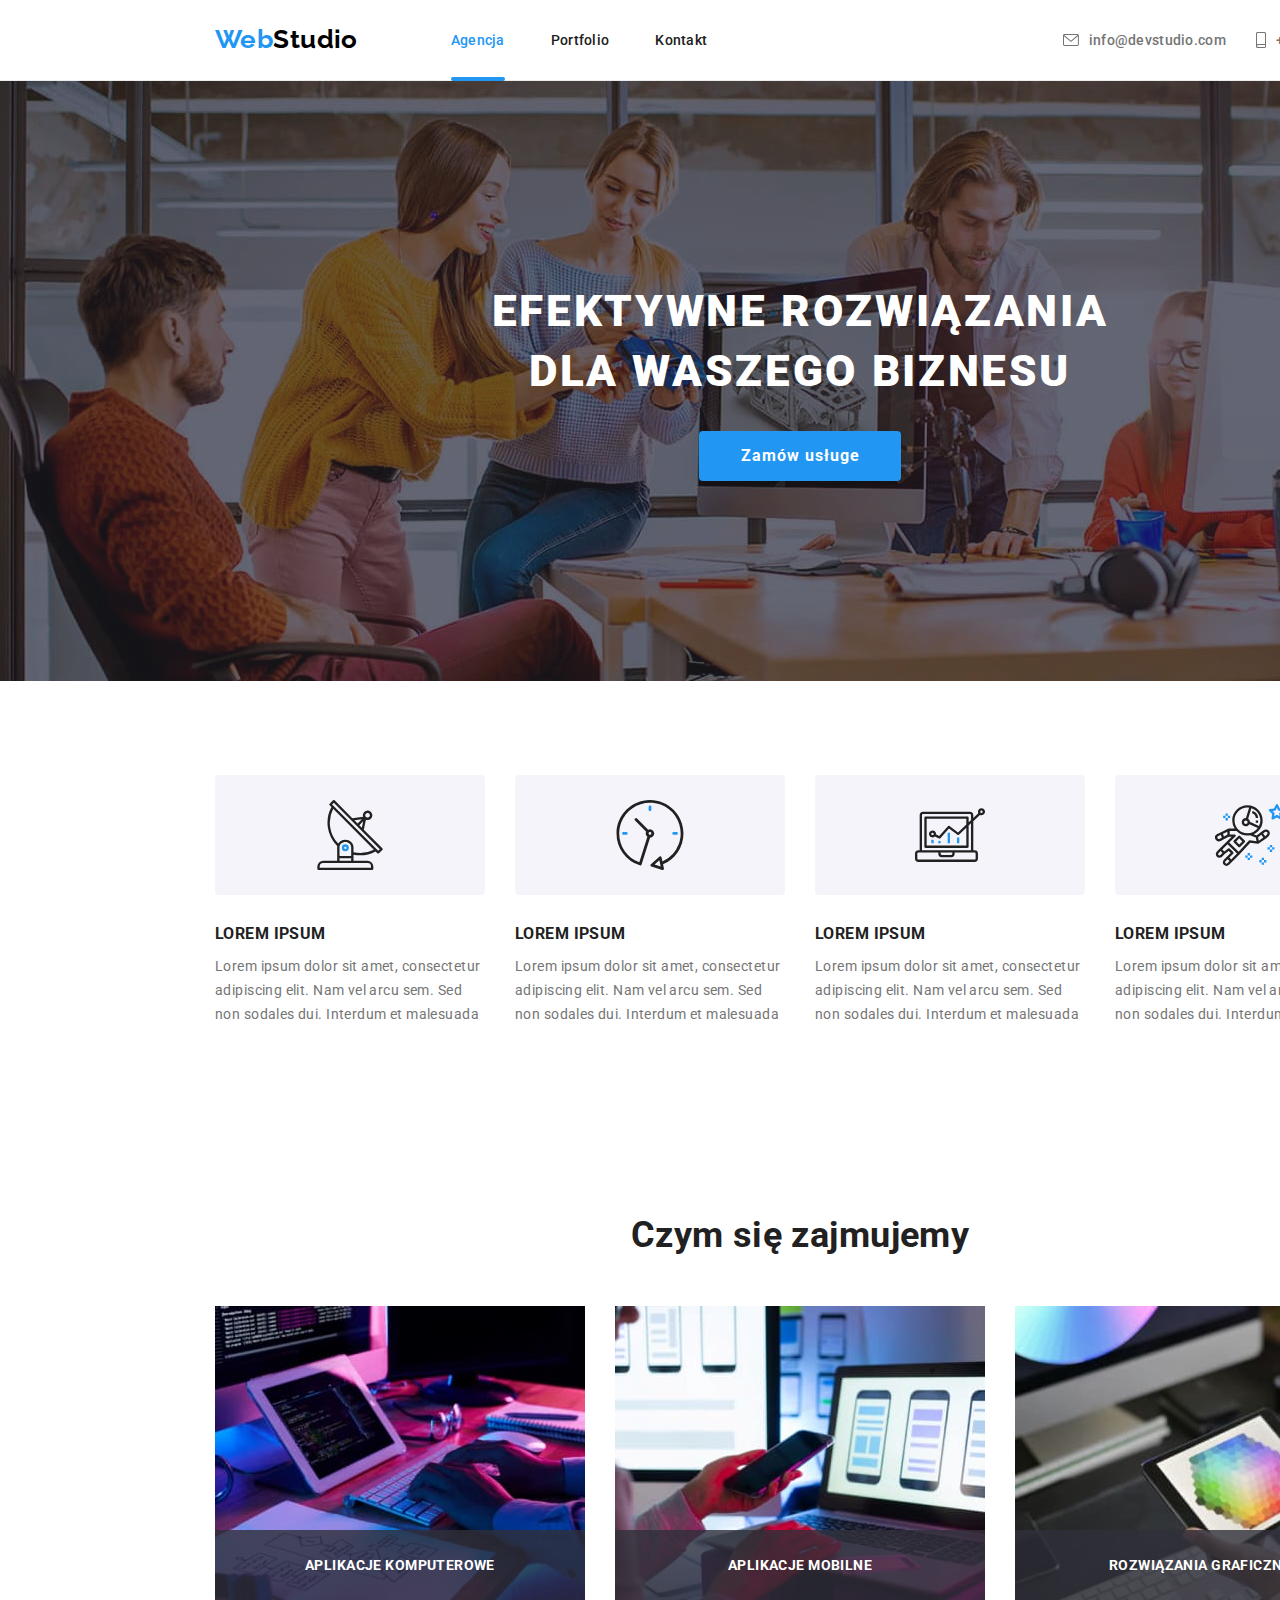
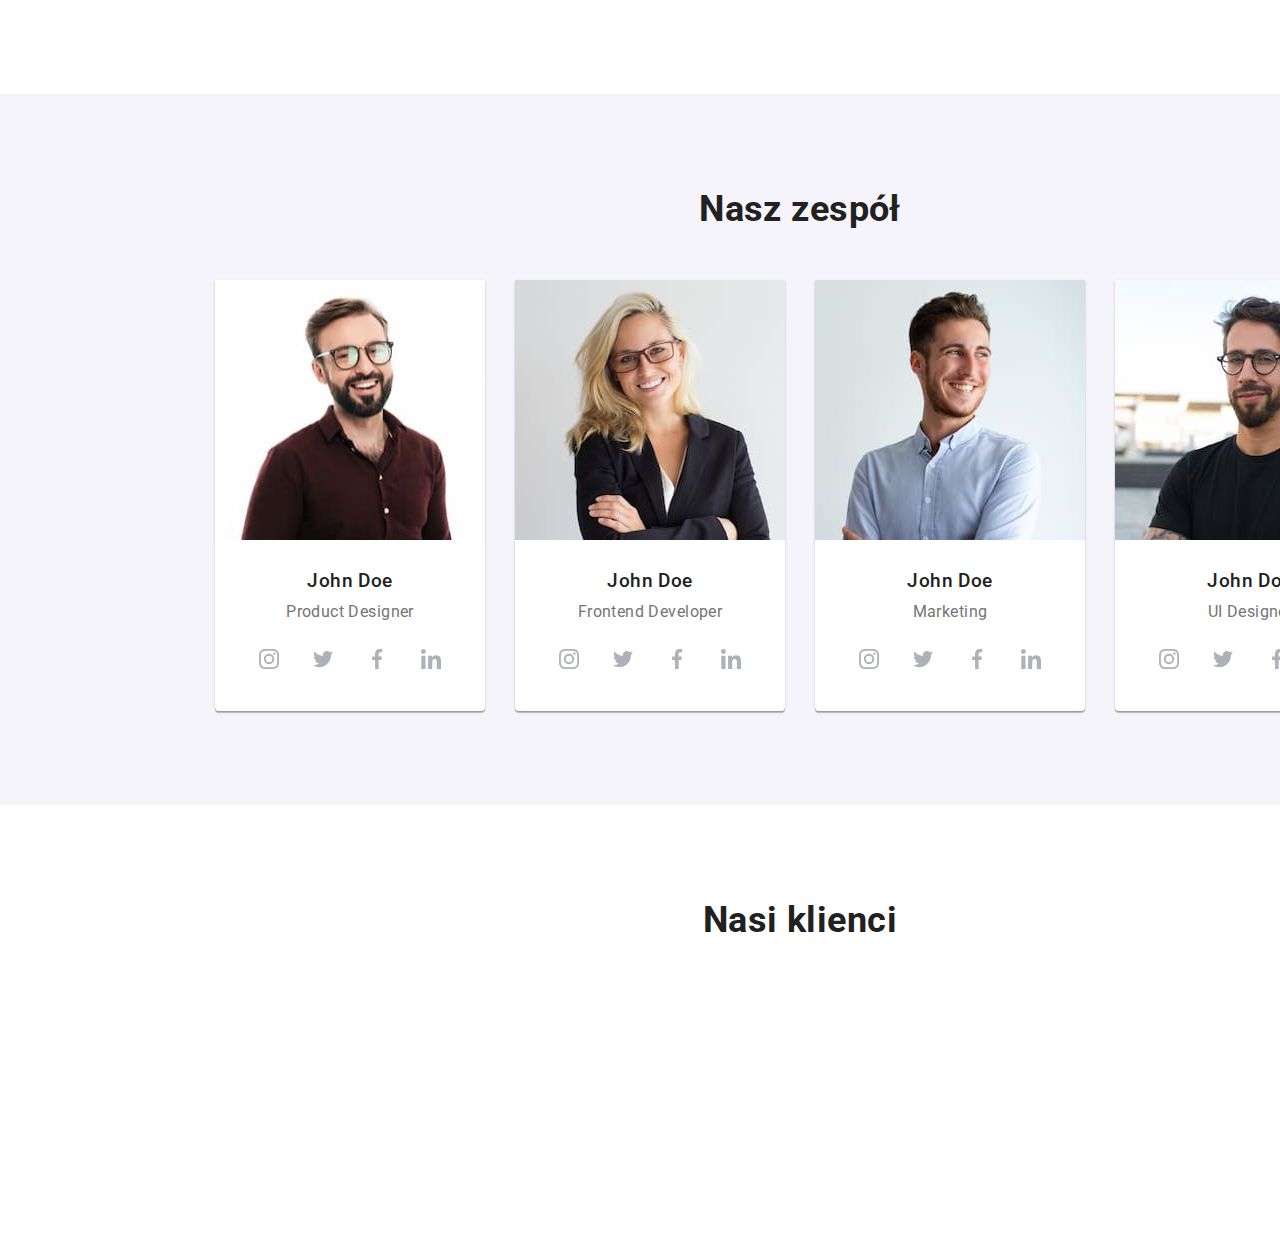
==== index.html @ 4b93b3f4 "," ====
<!DOCTYPE html>
<html lang="pl">
  <head>
    <meta charset="UTF-8" />
    <meta http-equiv="X-UA-Compatible" content="IE=edge" />
    <meta name="viewport" content="width=device-width, initial-scale=1.0" />
    <title>WebStudio</title>

    <link rel="preconnect" href="https://fonts.googleapis.com" />
    <link rel="preconnect" href="https://fonts.gstatic.com" crossorigin />
    <link
      href="https://fonts.googleapis.com/css2?family=Raleway:wght@700&family=Roboto:wght@400;500;700;900&display=swap"
      rel="stylesheet"
    />

    <link
      rel="stylesheet"
      href="https://cdnjs.cloudflare.com/ajax/libs/modern-normalize/1.0.0/modern-normalize.min.css"
    />

    <link rel="stylesheet" href="css/main.min.css" type="text/css" />
  </head>
  <body>
    <div class="wrapper">
      <header class="header">
        <div class="container header__container">
          <a href="index.html" class="logo header__container-logo"
            ><span class="logo-color">Web</span>Studio</a
          >

          <nav>
            <ul class="header__container-nav">
              <li>
                <a
                  href="index.html"
                  style="color: #2196f3"
                  class="header__container-nav-links blue-line"
                  >Agencja</a
                >
              </li>
              <li>
                <a href="portfolio.html" class="header__container-nav-links"
                  >Portfolio</a
                >
              </li>
              <li>
                <a href="kontakt.html" class="header__container-nav-links"
                  >Kontakt</a
                >
              </li>
            </ul>
          </nav>

          <ul class="header__container-contacts">
            <li>
              <a
                href="mailto:info@devstudio.com"
                class="header__container-contacts-links"
              >
                <svg width="16" height="12">
                  <use href="images/icons.svg#icon-envelope"></use>
                </svg>
                info@devstudio.com</a
              >
            </li>
            <li>
              <a
                href="tel:+48111111111"
                class="header__container-contacts-links"
              >
                <svg width="10" height="16">
                  <use href="images/icons.svg#icon-smartphone"></use>
                </svg>
                +48 111 111 111</a
              >
            </li>
          </ul>
        </div>
      </header>
      <main>
        <section class="main">
          <h1 class="main__header">
            EFEKTYWNE ROZWIĄZANIA DLA WASZEGO BIZNESU
          </h1>
          <button class="main__button" data-modal-open>Zamów usługe</button>
        </section>

        <section class="section no-padding">
          <div class="container">
            <ul class="lorem">
              <li class="lorem__list">
                <div class="lorem__list-container">
                  <svg width="70" height="70">
                    <use href="images/icons.svg#icon-antenna"></use>
                  </svg>
                </div>
                <h3 class="lorem__list-header">LOREM IPSUM</h3>
                <p class="lorem__list-paragraph">
                  Lorem ipsum dolor sit amet, consectetur adipiscing elit. Nam
                  vel arcu sem. Sed non sodales dui. Interdum et malesuada
                </p>
              </li>

              <li class="lorem__list">
                <div class="lorem__list-container">
                  <svg width="70" height="70">
                    <use href="images/icons.svg#icon-clock"></use>
                  </svg>
                </div>
                <h3 class="lorem__list-header">LOREM IPSUM</h3>
                <p class="lorem__list-paragraph">
                  Lorem ipsum dolor sit amet, consectetur adipiscing elit. Nam
                  vel arcu sem. Sed non sodales dui. Interdum et malesuada
                </p>
              </li>

              <li class="lorem__list">
                <div class="lorem__list-container">
                  <svg width="70" height="70">
                    <use href="images/icons.svg#icon-diagram"></use>
                  </svg>
                </div>
                <h3 class="lorem__list-header">LOREM IPSUM</h3>
                <p class="lorem__list-paragraph">
                  Lorem ipsum dolor sit amet, consectetur adipiscing elit. Nam
                  vel arcu sem. Sed non sodales dui. Interdum et malesuada
                </p>
              </li>

              <li class="lorem__list">
                <div class="lorem__list-container">
                  <svg width="70" height="70">
                    <use href="images/icons.svg#icon-astronaut"></use>
                  </svg>
                </div>
                <h3 class="lorem__list-header">LOREM IPSUM</h3>
                <p class="lorem__list-paragraph">
                  Lorem ipsum dolor sit amet, consectetur adipiscing elit. Nam
                  vel arcu sem. Sed non sodales dui. Interdum et malesuada
                </p>
              </li>
            </ul>
          </div>
        </section>

        <section class="section">
          <div class="container">
            <h2 class="secondary-header">Czym się zajmujemy</h2>
            <ul class="work">
              <li class="work__list">
                <figure>
                  <img
                    src="images/image-01.jpg"
                    alt="Programista pracuje na komputerze"
                    width="370"
                    height="294"
                  />
                  <figcaption>
                    <p class="work__list-overlay">Aplikacje komputerowe</p>
                  </figcaption>
                </figure>
              </li>

              <li class="work__list">
                <figure>
                  <img
                    src="images/image-02.jpg"
                    alt="Programista pracuje na komputerze i smartfonie"
                    width="370"
                    height="294"
                  />
                  <figcaption>
                    <p class="work__list-overlay">Aplikacje mobilne</p>
                  </figcaption>
                </figure>
              </li>

              <li class="work__list">
                <figure>
                  <img
                    src="images/image-03.jpg"
                    alt="Grafik pracuje na tablecie"
                    width="370"
                    height="294"
                  />
                  <figcaption>
                    <p class="work__list-overlay">Rozwiązania graficzne</p>
                  </figcaption>
                </figure>
              </li>
            </ul>
          </div>
        </section>

        <section class="section section-background">
          <div class="container">
            <h2 class="secondary-header">Nasz zespół</h2>
            <ul class="team">
              <li class="team__list">
                <figure>
                  <img
                    src="images/photo-01.jpg"
                    alt="Product Designer: John Doe"
                    width="270"
                    height="260"
                  />
                  <figcaption class="team__list-figcaption">
                    <h3 class="team__list-figcaption-header">John Doe</h3>
                    <p>Product Designer</p>
                    <ul class="team__list-figcaption-social">
                      <li>
                        <a
                          href="https://www.instagram.com"
                          target="_blank"
                          class="team__list-figcaption-social-links"
                        >
                          <svg width="44" height="44">
                            <use
                              href="images/icons.svg#icon-instagram"
                              width="20"
                              height="20"
                              x="12"
                              y="12"
                            ></use>
                          </svg>
                        </a>
                      </li>

                      <li>
                        <a
                          href="https://www.twitter.com"
                          target="_blank"
                          class="team__list-figcaption-social-links"
                        >
                          <svg width="44" height="44">
                            <use
                              href="images/icons.svg#icon-twitter"
                              width="20"
                              height="20"
                              x="12"
                              y="12"
                            ></use>
                          </svg>
                        </a>
                      </li>

                      <li>
                        <a
                          href="https://www.facebook.com"
                          target="_blank"
                          class="team__list-figcaption-social-links"
                        >
                          <svg width="44" height="44">
                            <use
                              href="images/icons.svg#icon-facebook"
                              width="20"
                              height="20"
                              x="12"
                              y="12"
                            ></use>
                          </svg>
                        </a>
                      </li>

                      <li>
                        <a
                          href="https://www.linkedin.com"
                          target="_blank"
                          class="team__list-figcaption-social-links"
                        >
                          <svg width="44" height="44">
                            <use
                              href="images/icons.svg#icon-linkedin"
                              width="20"
                              height="20"
                              x="12"
                              y="12"
                            ></use>
                          </svg>
                        </a>
                      </li>
                    </ul>
                  </figcaption>
                </figure>
              </li>

              <li class="team__list">
                <figure>
                  <img
                    src="images/photo-02.jpg"
                    alt="Frontend Developer: John Doe"
                    width="270"
                    height="260"
                  />
                  <figcaption class="team__list-figcaption">
                    <h3 class="team__list-figcaption-header">John Doe</h3>
                    <p>Frontend Developer</p>
                    <ul class="team__list-figcaption-social">
                      <li>
                        <a
                          href="https://www.instagram.com"
                          target="_blank"
                          class="team__list-figcaption-social-links"
                        >
                          <svg width="44" height="44">
                            <use
                              href="images/icons.svg#icon-instagram"
                              width="20"
                              height="20"
                              x="12"
                              y="12"
                            ></use>
                          </svg>
                        </a>
                      </li>

                      <li>
                        <a
                          href="https://www.twitter.com"
                          target="_blank"
                          class="team__list-figcaption-social-links"
                        >
                          <svg width="44" height="44">
                            <use
                              href="images/icons.svg#icon-twitter"
                              width="20"
                              height="20"
                              x="12"
                              y="12"
                            ></use>
                          </svg>
                        </a>
                      </li>

                      <li>
                        <a
                          href="https://www.facebook.com"
                          target="_blank"
                          class="team__list-figcaption-social-links"
                        >
                          <svg width="44" height="44">
                            <use
                              href="images/icons.svg#icon-facebook"
                              width="20"
                              height="20"
                              x="12"
                              y="12"
                            ></use>
                          </svg>
                        </a>
                      </li>

                      <li>
                        <a
                          href="https://www.linkedin.com"
                          target="_blank"
                          class="team__list-figcaption-social-links"
                        >
                          <svg width="44" height="44">
                            <use
                              href="images/icons.svg#icon-linkedin"
                              width="20"
                              height="20"
                              x="12"
                              y="12"
                            ></use>
                          </svg>
                        </a>
                      </li>
                    </ul>
                  </figcaption>
                </figure>
              </li>

              <li class="team__list">
                <figure>
                  <img
                    src="images/photo-03.jpg"
                    alt="Marketing Specialist: John Doe"
                    width="270"
                    height="260"
                  />
                  <figcaption class="team__list-figcaption">
                    <h3 class="team__list-figcaption-header">John Doe</h3>
                    <p>Marketing</p>
                    <ul class="team__list-figcaption-social">
                      <li>
                        <a
                          href="https://www.instagram.com"
                          target="_blank"
                          class="team__list-figcaption-social-links"
                        >
                          <svg width="44" height="44">
                            <use
                              href="images/icons.svg#icon-instagram"
                              width="20"
                              height="20"
                              x="12"
                              y="12"
                            ></use>
                          </svg>
                        </a>
                      </li>

                      <li>
                        <a
                          href="https://www.twitter.com"
                          target="_blank"
                          class="team__list-figcaption-social-links"
                        >
                          <svg width="44" height="44">
                            <use
                              href="images/icons.svg#icon-twitter"
                              width="20"
                              height="20"
                              x="12"
                              y="12"
                            ></use>
                          </svg>
                        </a>
                      </li>

                      <li>
                        <a
                          href="https://www.facebook.com"
                          target="_blank"
                          class="team__list-figcaption-social-links"
                        >
                          <svg width="44" height="44">
                            <use
                              href="images/icons.svg#icon-facebook"
                              width="20"
                              height="20"
                              x="12"
                              y="12"
                            ></use>
                          </svg>
                        </a>
                      </li>

                      <li>
                        <a
                          href="https://www.linkedin.com"
                          target="_blank"
                          class="team__list-figcaption-social-links"
                        >
                          <svg width="44" height="44">
                            <use
                              href="images/icons.svg#icon-linkedin"
                              width="20"
                              height="20"
                              x="12"
                              y="12"
                            ></use>
                          </svg>
                        </a>
                      </li>
                    </ul>
                  </figcaption>
                </figure>
              </li>

              <li class="team__list">
                <figure>
                  <img
                    src="images/photo-04.jpg"
                    alt="UI Designer: John Doe"
                    width="270"
                    height="260"
                  />
                  <figcaption class="team__list-figcaption">
                    <h3 class="team__list-figcaption-header">John Doe</h3>
                    <p>UI Designer</p>
                    <ul class="team__list-figcaption-social">
                      <li>
                        <a
                          href="https://www.instagram.com"
                          target="_blank"
                          class="team__list-figcaption-social-links"
                        >
                          <svg width="44" height="44">
                            <use
                              href="images/icons.svg#icon-instagram"
                              width="20"
                              height="20"
                              x="12"
                              y="12"
                            ></use>
                          </svg>
                        </a>
                      </li>

                      <li>
                        <a
                          href="https://www.twitter.com"
                          target="_blank"
                          class="team__list-figcaption-social-links"
                        >
                          <svg width="44" height="44">
                            <use
                              href="images/icons.svg#icon-twitter"
                              width="20"
                              height="20"
                              x="12"
                              y="12"
                            ></use>
                          </svg>
                        </a>
                      </li>

                      <li>
                        <a
                          href="https://www.facebook.com"
                          target="_blank"
                          class="team__list-figcaption-social-links"
                        >
                          <svg width="44" height="44">
                            <use
                              href="images/icons.svg#icon-facebook"
                              width="20"
                              height="20"
                              x="12"
                              y="12"
                            ></use>
                          </svg>
                        </a>
                      </li>

                      <li>
                        <a
                          href="https://www.linkedin.com"
                          target="_blank"
                          class="team__list-figcaption-social-links"
                        >
                          <svg width="44" height="44">
                            <use
                              href="images/icons.svg#icon-linkedin"
                              width="20"
                              height="20"
                              x="12"
                              y="12"
                            ></use>
                          </svg>
                        </a>
                      </li>
                    </ul>
                  </figcaption>
                </figure>
              </li>
            </ul>
          </div>
        </section>

        <section class="section">
          <h2 class="secondary-header">Nasi klienci</h2>
          <ul class="clients">
            <li >
              <a href="#" class="clients__container-links">
                <svg>
                  <use></use>
                </svg>
              </a>
            </li>
          </ul>
        </section>
      </main>
      <footer></footer>
    </div>

    <div class="modal-background is-hidden" data-modal>
      <div class="modal">
        <button class="modal__button-exit" data-modal-close>
          <svg class="modal__button-exit-svg">
            <use
              href="images/icons.svg#icon-x"
              width="12"
              height="12"
              x="8"
              y="8"
            ></use>
          </svg>
        </button>

        <h3 class="modal__header">Zostaw swoje dane w formularzu poniżej</h3>
        <form class="modal__form">
          <label for="user_name" class="modal__form-label"
            ><p class="modal__form-label-paragraph">Imie</p>
            <input type="text" class="modal__form-label-input" required />
            <a href="#" class="modal__form-label-svg">
              <svg width="18" height="18">
                <use
                  href="images/icons.svg#icon-person"
                  width="12"
                  height="12"
                  x="3"
                  y="3"
                ></use>
              </svg>
            </a>
          </label>

          <label for="user_phone" class="modal__form-label"
            ><p class="modal__form-label-paragraph">Telefon</p>
            <input type="tel" class="modal__form-label-input" required />
            <a href="#" class="modal__form-label-svg">
              <svg width="18" height="18">
                <use
                  href="images/icons.svg#icon-phone"
                  width="13"
                  height="13"
                  x="2.5"
                  y="2.5"
                ></use>
              </svg>
            </a>
          </label>

          <label for="user_email" class="modal__form-label"
            ><p class="modal__form-label-paragraph">E-mail</p>
            <input
              type="email"
              name="email"
              class="modal__form-label-input"
              required
            />
            <a href="#" class="modal__form-label-svg">
              <svg width="18" height="18">
                <use
                  href="images/icons.svg#icon-envelope-2"
                  width="15"
                  height="12"
                  x="1.5"
                  y="3"
                ></use>
              </svg>
            </a>
          </label>

          <label for="comment" class="modal__form-label">
            <p class="modal__form-label-paragraph">Komentarz</p>
            <textarea
              class="modal__form-label-textarea"
              name="comment"
              placeholder="Zostaw komentarz..."
              required
            ></textarea>
          </label>

          <label class="modal__form-checkbox">
            <input
              type="checkbox"
              name="validate"
              value="regulamin"
              class="modal__form-checkbox-input"
              required
            />

            <svg class="modal__form-checkbox-svg">
              <use href="images/icons.svg#icon-square"></use>
              <g class="modal__form-checkbox-svg-vector">
                <use
                  href="images/icons.svg#icon-vector"
                  width="11"
                  height="8"
                  x="2.5"
                  y="3.5"
                ></use>
              </g>
            </svg>

            <p class="modal__form-checkbox-paragraph">
              Oświadczam iż akceptuję
              <a href="#" class="modal__form-checkbox-paragraph-links">
                Regulamin</a
              >
              i
              <a href="#" class="modal__form-checkbox-paragraph-links"
                >Politykę Prywatności</a
              >.
            </p>
          </label>

          <button type="submit" class="modal__form-button">Wyślij</button>
        </form>
      </div>
    </div>
    <script src="./js/modal.js"></script>
  </body>
</html>
---- css/main.min.css ----
*{padding:0;margin:0;list-style-type:none;text-decoration:none;color:#757575;outline:none}img{display:block}.header{border-bottom:1px solid #ececec;padding:24px 0 25px 0}.header__container{display:-webkit-box;display:-ms-flexbox;display:flex;-webkit-box-orient:horizontal;-webkit-box-direction:normal;-ms-flex-direction:row;flex-direction:row;-webkit-box-align:center;-ms-flex-align:center;align-items:center;gap:93px}.header__container-logo{color:#000}.header__container-nav{display:-webkit-box;display:-ms-flexbox;display:flex;-webkit-box-orient:horizontal;-webkit-box-direction:normal;-ms-flex-direction:row;flex-direction:row;font-weight:500;letter-spacing:.02em;gap:46px}.header__container-nav-links{-webkit-transition-property:color;transition-property:color;-webkit-transition-duration:250ms;transition-duration:250ms;-webkit-transition-timing-function:cubic-bezier(0.4, 0, 0.2, 1);transition-timing-function:cubic-bezier(0.4, 0, 0.2, 1);color:#212121;position:relative}.header__container-nav-links:hover,.header__container-nav-links:focus{color:#2196f3}.header__container-nav .blue-line:after{content:"";position:absolute;display:block;width:100%;height:4px;right:0;bottom:0;-webkit-transform:translateY(33px);transform:translateY(33px);background-color:#2196f3;border-radius:2px}.header__container-contacts{display:-webkit-box;display:-ms-flexbox;display:flex;-webkit-box-orient:horizontal;-webkit-box-direction:normal;-ms-flex-direction:row;flex-direction:row;font-weight:500;letter-spacing:.02em;gap:30px;margin-left:auto}.header__container-contacts-links{display:-webkit-box;display:-ms-flexbox;display:flex;-webkit-box-align:center;-ms-flex-align:center;align-items:center;-webkit-transition-property:color,fill;transition-property:color,fill;-webkit-transition-duration:250ms;transition-duration:250ms;-webkit-transition-timing-function:cubic-bezier(0.4, 0, 0.2, 1);transition-timing-function:cubic-bezier(0.4, 0, 0.2, 1);gap:10px;fill:#757575}.header__container-contacts-links:hover,.header__container-contacts-links:focus{fill:#2196f3;color:#2196f3}.main{display:-webkit-box;display:-ms-flexbox;display:flex;-webkit-box-orient:vertical;-webkit-box-direction:normal;-ms-flex-direction:column;flex-direction:column;gap:30px;-webkit-box-align:center;-ms-flex-align:center;align-items:center;background:-webkit-gradient(linear, left top, left bottom, from(rgba(47, 48, 58, 0.4)), to(rgba(47, 48, 58, 0.4))),url(../images/background.jpg),no-repeat;background:linear-gradient(rgba(47, 48, 58, 0.4), rgba(47, 48, 58, 0.4)),url(../images/background.jpg),no-repeat;width:100%;padding:200px 452px}.main__header{font-weight:900;font-size:44px;line-height:1.364;text-align:center;letter-spacing:.06em;text-transform:uppercase;color:#fff}.main__button{display:-webkit-box;display:-ms-flexbox;display:flex;-webkit-box-align:center;-ms-flex-align:center;align-items:center;-webkit-transition-property:background-color;transition-property:background-color;-webkit-transition-duration:250ms;transition-duration:250ms;-webkit-transition-timing-function:cubic-bezier(0.4, 0, 0.2, 1);transition-timing-function:cubic-bezier(0.4, 0, 0.2, 1);cursor:pointer;font-weight:700;font-size:16px;line-height:1.875;text-align:center;letter-spacing:.06em;color:#fff;background:#2196f3;-webkit-box-shadow:0px 4px 4px rgba(0,0,0,.1490196078);box-shadow:0px 4px 4px rgba(0,0,0,.1490196078);border-radius:4px;border-style:none;padding:10px 41px 10px 42px}.main__button:hover,.main__button:focus{background-color:#1085e2}.lorem{display:-webkit-box;display:-ms-flexbox;display:flex;-webkit-box-orient:horizontal;-webkit-box-direction:normal;-ms-flex-direction:row;flex-direction:row;gap:30px}.lorem__list{display:-webkit-box;display:-ms-flexbox;display:flex;-webkit-box-orient:vertical;-webkit-box-direction:normal;-ms-flex-direction:column;flex-direction:column;gap:10px}.lorem__list-container{display:-webkit-box;display:-ms-flexbox;display:flex;-webkit-box-align:center;-ms-flex-align:center;align-items:center;-webkit-box-pack:center;-ms-flex-pack:center;justify-content:center;padding:25px 0;background-color:#f5f4fa;border-radius:4px}.lorem__list-header{font-weight:700;text-transform:uppercase;color:#212121;padding-top:20px}.lorem__list-paragraph{line-height:1.715}.work{display:-webkit-box;display:-ms-flexbox;display:flex;-webkit-box-orient:horizontal;-webkit-box-direction:normal;-ms-flex-direction:row;flex-direction:row;gap:30px}.work__list{position:relative}.work__list-overlay{display:-webkit-box;display:-ms-flexbox;display:flex;-webkit-box-align:center;-ms-flex-align:center;align-items:center;-webkit-box-pack:center;-ms-flex-pack:center;justify-content:center;position:absolute;background-color:rgba(47,48,58,.8);width:100%;height:70px;bottom:0;left:0;font-weight:700;text-transform:uppercase;color:#fff}.team{display:-webkit-box;display:-ms-flexbox;display:flex;-webkit-box-orient:horizontal;-webkit-box-direction:normal;-ms-flex-direction:row;flex-direction:row;gap:30px}.team__list{background-color:#fff;-webkit-box-shadow:0px 1px 3px rgba(0,0,0,.1215686275),0px 1px 1px rgba(0,0,0,.1411764706),0px 2px 1px rgba(0,0,0,.2);box-shadow:0px 1px 3px rgba(0,0,0,.1215686275),0px 1px 1px rgba(0,0,0,.1411764706),0px 2px 1px rgba(0,0,0,.2);border-radius:0px 0px 4px 4px;font-size:16px;line-height:1.188;text-align:center}.team__list-figcaption{display:-webkit-box;display:-ms-flexbox;display:flex;-webkit-box-orient:vertical;-webkit-box-direction:normal;-ms-flex-direction:column;flex-direction:column;gap:10px;padding:30px 0}.team__list-figcaption-header{color:#212121;font-weight:500}.team__list-figcaption-social{display:-webkit-box;display:-ms-flexbox;display:flex;-webkit-box-orient:horizontal;-webkit-box-direction:normal;-ms-flex-direction:row;flex-direction:row;-webkit-box-pack:center;-ms-flex-pack:center;justify-content:center;gap:10px;padding-top:6px}.team__list-figcaption-social-links{-webkit-transition-property:background-color,fill;transition-property:background-color,fill;-webkit-transition-duration:250ms;transition-duration:250ms;-webkit-transition-timing-function:cubic-bezier(0.4, 0, 0.2, 1);transition-timing-function:cubic-bezier(0.4, 0, 0.2, 1);display:block;width:44px;height:44px;fill:#afb1b8;border-radius:50%}.team__list-figcaption-social-links:hover,.team__list-figcaption-social-links:focus{background:#2196f3;fill:#fff}.clients{display:-webkit-box;display:-ms-flexbox;display:flex;-webkit-box-orient:horizontal;-webkit-box-direction:normal;-ms-flex-direction:row;flex-direction:row;gap:30px}.secondary-header{font-weight:700;font-size:36px;line-height:1.167;text-align:center;color:#212121;padding-bottom:50px}.no-padding{padding-bottom:0}.section-background{background-color:#f5f4fa}.modal-background{-webkit-transition-property:visibility,opacity;transition-property:visibility,opacity;-webkit-transition-duration:250ms;transition-duration:250ms;-webkit-transition-timing-function:cubic-bezier(0.4, 0, 0.2, 1);transition-timing-function:cubic-bezier(0.4, 0, 0.2, 1);width:100%;height:100%;background-color:rgba(0,0,0,.2);top:0;left:0;position:absolute}.is-hidden{opacity:0;pointer-events:none;visibility:hidden}.is-hidden .modal{-webkit-transform:scale(0.7);transform:scale(0.7)}.modal{-webkit-transition-property:-webkit-transform;transition-property:-webkit-transform;transition-property:transform;transition-property:transform, -webkit-transform;-webkit-transition-duration:250ms;transition-duration:250ms;-webkit-transition-timing-function:cubic-bezier(0.4, 0, 0.2, 1);transition-timing-function:cubic-bezier(0.4, 0, 0.2, 1);position:absolute;width:528px;height:581px;left:50%;top:50%;translate:-50% -50%;background:#fff;-webkit-box-shadow:0px 1px 3px rgba(0,0,0,.1215686275),0px 1px 1px rgba(0,0,0,.1411764706),0px 2px 1px rgba(0,0,0,.2);box-shadow:0px 1px 3px rgba(0,0,0,.1215686275),0px 1px 1px rgba(0,0,0,.1411764706),0px 2px 1px rgba(0,0,0,.2);border-radius:4px;padding:40px 40px}.modal__button-exit{position:absolute;top:8px;right:8px;border-style:none;border-radius:50%;width:30px;height:30px}.modal__button-exit-svg{-webkit-transition-property:background-color,fill;transition-property:background-color,fill;-webkit-transition-duration:250ms;transition-duration:250ms;-webkit-transition-timing-function:cubic-bezier(0.4, 0, 0.2, 1);transition-timing-function:cubic-bezier(0.4, 0, 0.2, 1);cursor:pointer;width:30px;height:30px;border-radius:50%;background-color:#fff;border:1px solid rgba(0,0,0,.1019607843);fill:#000}.modal__button-exit:hover svg,.modal__button-exit:focus svg{fill:#fff;background-color:#2196f3}.modal__header{font-weight:700;font-size:20px;line-height:1.15;text-align:center;color:#212121;padding-bottom:12px}.modal__form{display:-webkit-box;display:-ms-flexbox;display:flex;-webkit-box-orient:vertical;-webkit-box-direction:normal;-ms-flex-direction:column;flex-direction:column;gap:10px}.modal__form-label{display:-webkit-box;display:-ms-flexbox;display:flex;-webkit-box-orient:vertical;-webkit-box-direction:normal;-ms-flex-direction:column;flex-direction:column;gap:4px;position:relative}.modal__form-label:hover .modal__form-label-input,.modal__form-label:focus-within .modal__form-label-input{border:1px solid #2196f3}.modal__form-label:hover .modal__form-label-svg,.modal__form-label:focus-within .modal__form-label-svg{fill:#2196f3}.modal__form-label-paragraph{font-size:12px;line-height:1.167;letter-spacing:.01em}.modal__form-label-input{-webkit-transition-property:border;transition-property:border;-webkit-transition-duration:250ms;transition-duration:250ms;-webkit-transition-timing-function:cubic-bezier(0.4, 0, 0.2, 1);transition-timing-function:cubic-bezier(0.4, 0, 0.2, 1);border:1px solid rgba(33,33,33,.2);border-radius:4px;width:100%;height:40px;padding:0 32px;color:#212121}.modal__form-label-svg{-webkit-transition-property:fill;transition-property:fill;-webkit-transition-duration:250ms;transition-duration:250ms;-webkit-transition-timing-function:cubic-bezier(0.4, 0, 0.2, 1);transition-timing-function:cubic-bezier(0.4, 0, 0.2, 1);width:18px;height:18px;position:absolute;top:29px;left:12px;pointer-events:none;fill:#212121}.modal__form-label-textarea{-webkit-transition-property:border;transition-property:border;-webkit-transition-duration:250ms;transition-duration:250ms;-webkit-transition-timing-function:cubic-bezier(0.4, 0, 0.2, 1);transition-timing-function:cubic-bezier(0.4, 0, 0.2, 1);resize:none;width:448px;height:120px;padding:12px 16px;border:1px solid rgba(33,33,33,.2);border-radius:4px;color:#212121}.modal__form-label-textarea:hover,.modal__form-label-textarea:focus{border:1px solid #2196f3}.modal__form-checkbox{display:-webkit-box;display:-ms-flexbox;display:flex;-webkit-box-orient:horizontal;-webkit-box-direction:normal;-ms-flex-direction:row;flex-direction:row;-webkit-box-align:center;-ms-flex-align:center;align-items:center;gap:8px;position:relative;padding:10px 0 20px 15px}.modal__form-checkbox-input:checked~.modal__form-checkbox-svg{background-color:#2196f3;fill:#2196f3}.modal__form-checkbox-input{cursor:pointer;opacity:0;width:16px;height:15px;pointer-events:visible}.modal__form-checkbox-svg{-webkit-transition-property:background-color,fill;transition-property:background-color,fill;-webkit-transition-duration:250ms;transition-duration:250ms;-webkit-transition-timing-function:cubic-bezier(0.4, 0, 0.2, 1);transition-timing-function:cubic-bezier(0.4, 0, 0.2, 1);cursor:pointer;position:absolute;display:block;width:16px;height:15px;border-radius:2px;fill:#212121}.modal__form-checkbox-svg:hover,.modal__form-checkbox-svg:focus{fill:#2196f3}.modal__form-checkbox-svg-vector{fill:#fff}.modal__form-checkbox-paragraph{line-height:1.715}.modal__form-checkbox-paragraph-links{-webkit-transition-property:color;transition-property:color;-webkit-transition-duration:250ms;transition-duration:250ms;-webkit-transition-timing-function:cubic-bezier(0.4, 0, 0.2, 1);transition-timing-function:cubic-bezier(0.4, 0, 0.2, 1);text-decoration:underline;color:#2196f3}.modal__form-checkbox-paragraph-links:hover,.modal__form-checkbox-paragraph-links:focus{color:#1085e2}.modal__form-button{display:-webkit-box;display:-ms-flexbox;display:flex;-webkit-box-align:center;-ms-flex-align:center;align-items:center;-webkit-transition-property:background-color;transition-property:background-color;-webkit-transition-duration:250ms;transition-duration:250ms;-webkit-transition-timing-function:cubic-bezier(0.4, 0, 0.2, 1);transition-timing-function:cubic-bezier(0.4, 0, 0.2, 1);cursor:pointer;font-weight:700;font-size:16px;line-height:1.875;letter-spacing:.06em;color:#fff;margin:0 auto;background-color:#2196f3;border-style:none;padding:10px 76px;-webkit-box-shadow:0px 4px 4px rgba(0,0,0,.1490196078);box-shadow:0px 4px 4px rgba(0,0,0,.1490196078);border-radius:4px}.modal__form-button:hover,.modal__form-button:focus{background-color:#1085e2}body{font-size:14px;color:#757575;font-family:"Roboto",sans-serif;line-height:1.143;letter-spacing:.03em;background-color:#fff}.wrapper{width:1600px;margin:0 auto}.container{width:1200px;padding:0 15px;margin:0 auto}.logo{font-family:"Raleway",sans-serif;font-weight:700;font-size:26px;line-height:1.193}.logo-color{color:#2196f3}.section{padding:94px 0}/*# sourceMappingURL=main.min.css.map */
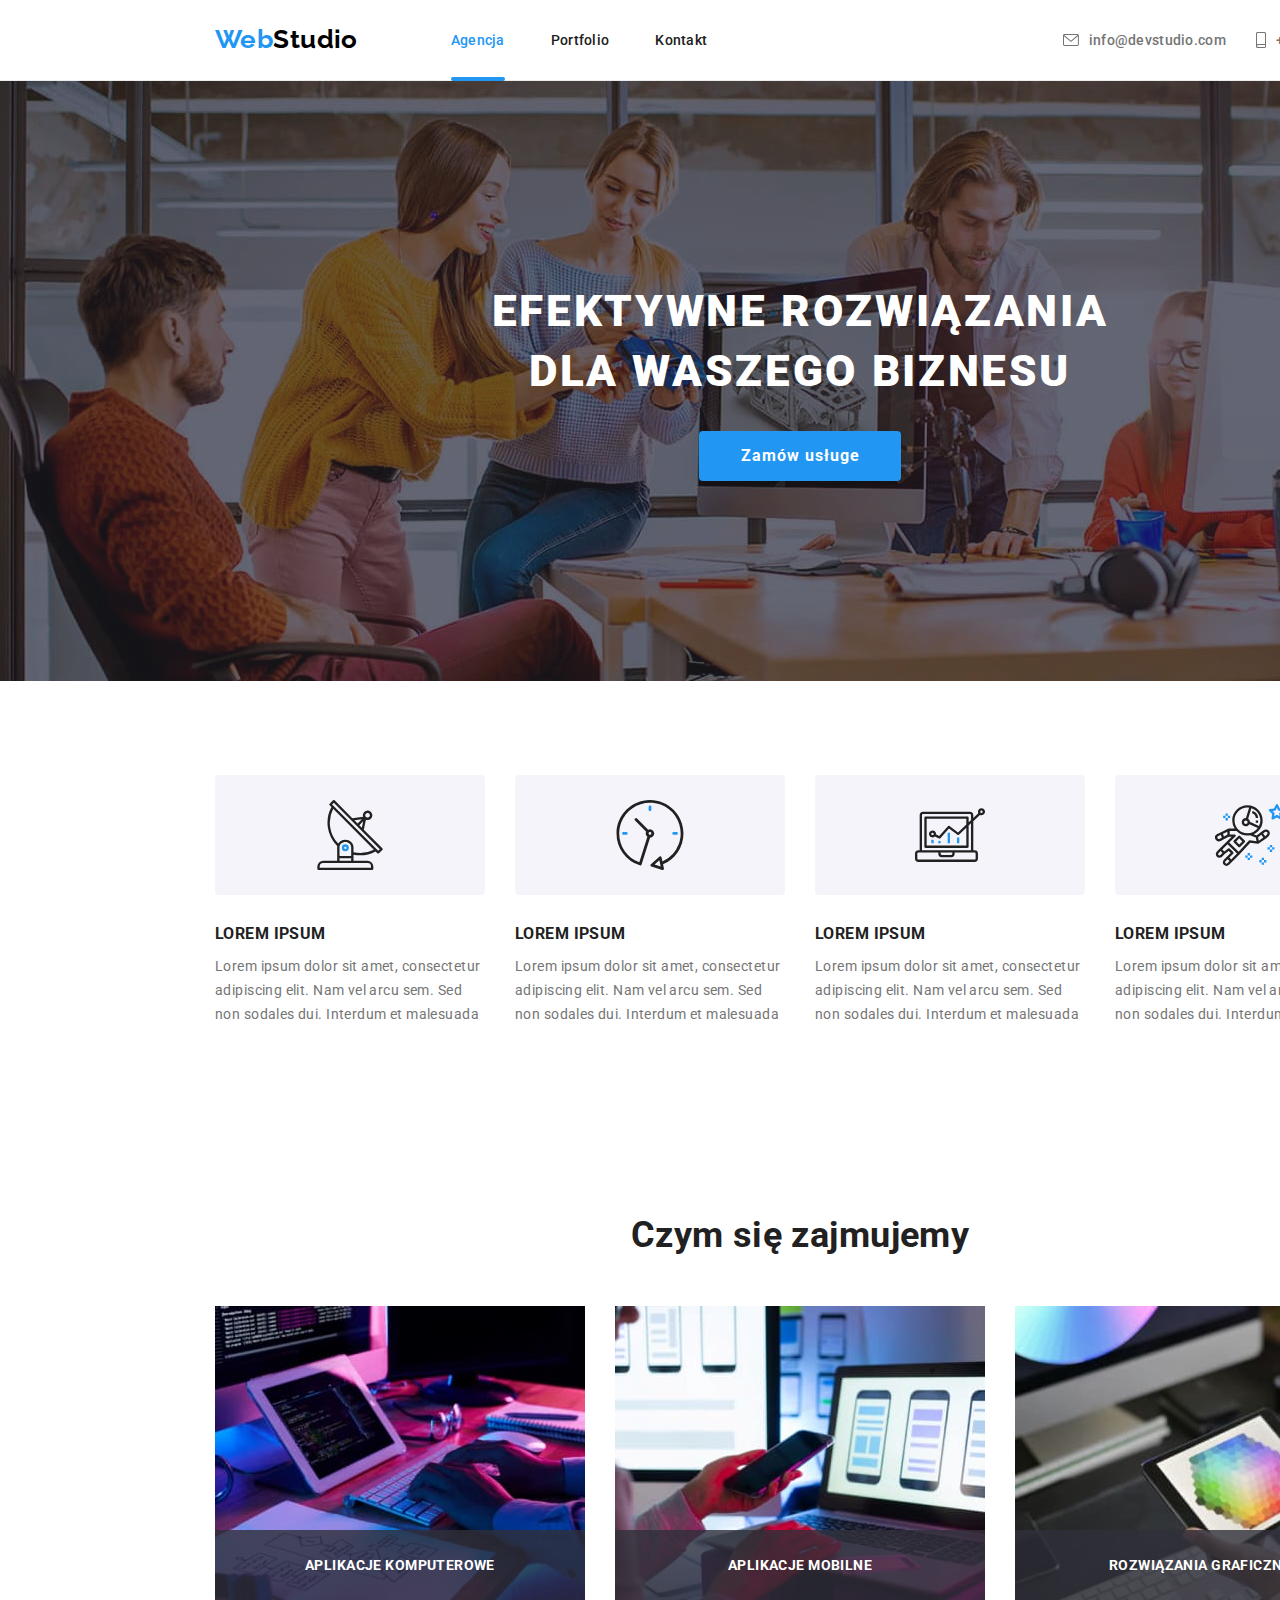
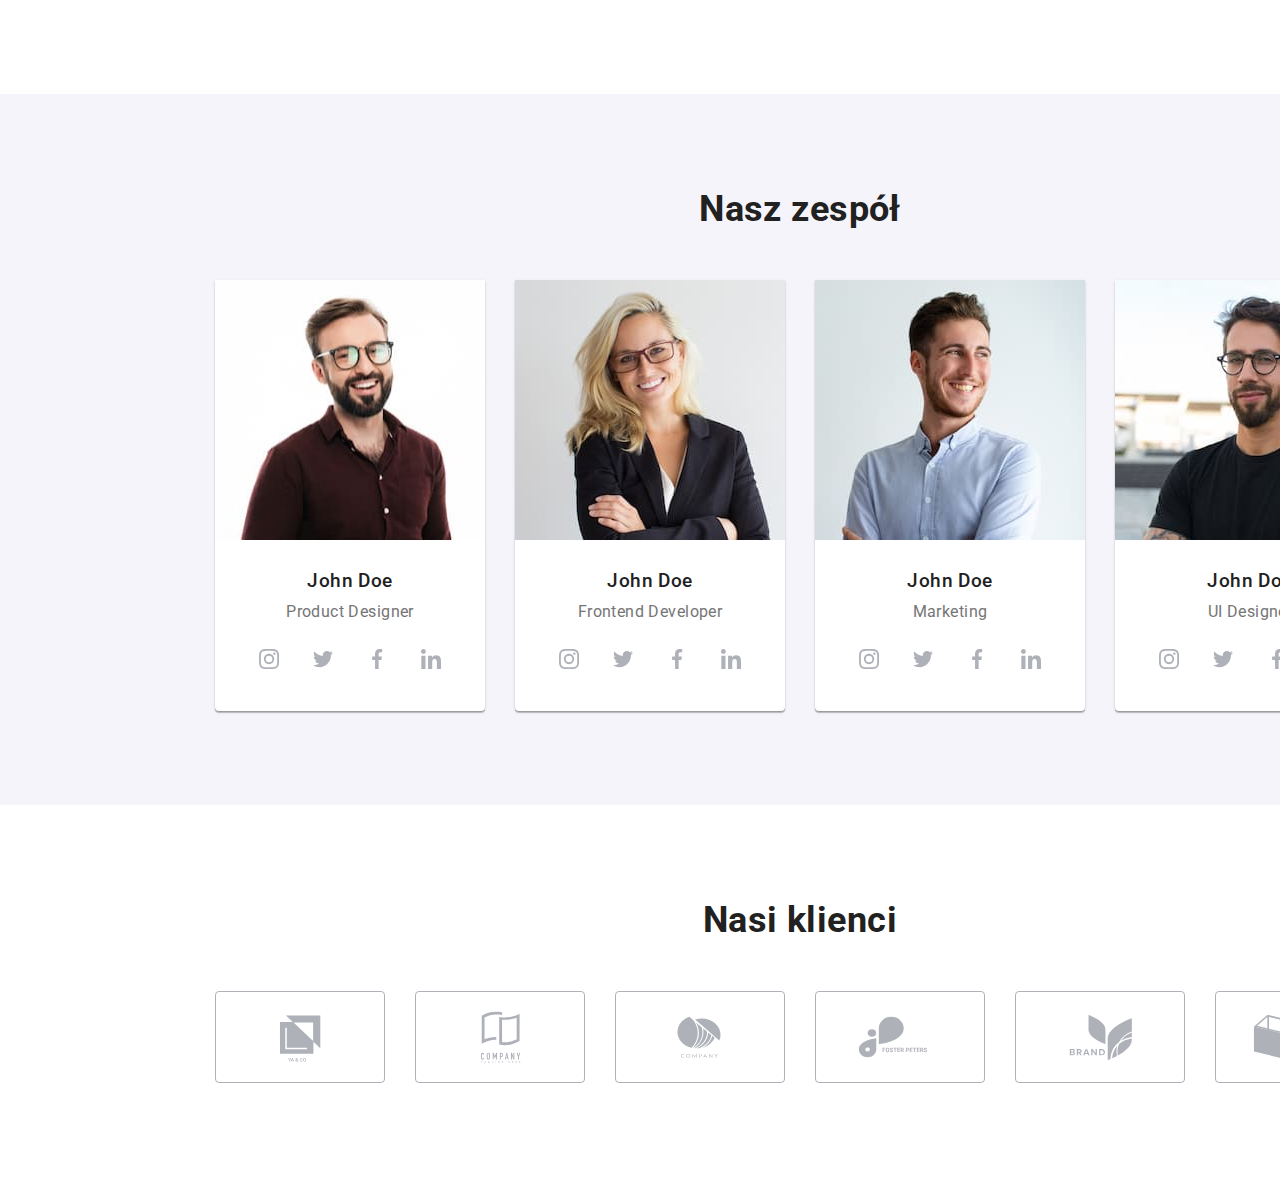
==== commit 0a9879eb: "," ====
--- a/index.html
+++ b/index.html
@@ -77,6 +77,7 @@
           </ul>
         </div>
       </header>
+
       <main>
         <section class="main">
           <h1 class="main__header">
@@ -552,19 +553,100 @@
         </section>
 
         <section class="section">
-          <h2 class="secondary-header">Nasi klienci</h2>
-          <ul class="clients">
-            <li >
-              <a href="#" class="clients__container-links">
-                <svg>
-                  <use></use>
-                </svg>
-              </a>
-            </li>
-          </ul>
+          <div class="container">
+            <h2 class="secondary-header">Nasi klienci</h2>
+            <ul class="clients">
+              <li>
+                <a href="#" class="clients__links">
+                  <svg width="170" height="92">
+                    <use
+                      href="images/icons.svg#icon-company-1"
+                      width="106"
+                      height="60"
+                      x="32"
+                      y="16"
+                    ></use>
+                  </svg>
+                </a>
+              </li>
+
+              <li>
+                <a href="#" class="clients__links">
+                  <svg width="170" height="92">
+                    <use
+                      href="images/icons.svg#icon-company-2"
+                      width="106"
+                      height="60"
+                      x="32"
+                      y="16"
+                    ></use>
+                  </svg>
+                </a>
+              </li>
+
+              <li>
+                <a href="#" class="clients__links">
+                  <svg width="170" height="92">
+                    <use
+                      href="images/icons.svg#icon-company-3"
+                      width="106"
+                      height="60"
+                      x="32"
+                      y="16"
+                    ></use>
+                  </svg>
+                </a>
+              </li>
+
+              <li>
+                <a href="#" class="clients__links">
+                  <svg width="170" height="92">
+                    <use
+                      href="images/icons.svg#icon-company-4"
+                      width="106"
+                      height="60"
+                      x="32"
+                      y="16"
+                    ></use>
+                  </svg>
+                </a>
+              </li>
+
+              <li>
+                <a href="#" class="clients__links">
+                  <svg width="170" height="92">
+                    <use
+                      href="images/icons.svg#icon-company-5"
+                      width="106"
+                      height="60"
+                      x="32"
+                      y="16"
+                    ></use>
+                  </svg>
+                </a>
+              </li>
+
+              <li>
+                <a href="#" class="clients__links">
+                  <svg width="170" height="92">
+                    <use
+                      href="images/icons.svg#icon-company-6"
+                      width="106"
+                      height="60"
+                      x="32"
+                      y="16"
+                    ></use>
+                  </svg>
+                </a>
+              </li>
+            </ul>
+          </div>
         </section>
       </main>
-      <footer></footer>
+
+      <footer>
+        
+      </footer>
     </div>
 
     <div class="modal-background is-hidden" data-modal>
--- a/css/main.min.css
+++ b/css/main.min.css
@@ -1 +1 @@
-*{padding:0;margin:0;list-style-type:none;text-decoration:none;color:#757575;outline:none}img{display:block}.header{border-bottom:1px solid #ececec;padding:24px 0 25px 0}.header__container{display:-webkit-box;display:-ms-flexbox;display:flex;-webkit-box-orient:horizontal;-webkit-box-direction:normal;-ms-flex-direction:row;flex-direction:row;-webkit-box-align:center;-ms-flex-align:center;align-items:center;gap:93px}.header__container-logo{color:#000}.header__container-nav{display:-webkit-box;display:-ms-flexbox;display:flex;-webkit-box-orient:horizontal;-webkit-box-direction:normal;-ms-flex-direction:row;flex-direction:row;font-weight:500;letter-spacing:.02em;gap:46px}.header__container-nav-links{-webkit-transition-property:color;transition-property:color;-webkit-transition-duration:250ms;transition-duration:250ms;-webkit-transition-timing-function:cubic-bezier(0.4, 0, 0.2, 1);transition-timing-function:cubic-bezier(0.4, 0, 0.2, 1);color:#212121;position:relative}.header__container-nav-links:hover,.header__container-nav-links:focus{color:#2196f3}.header__container-nav .blue-line:after{content:"";position:absolute;display:block;width:100%;height:4px;right:0;bottom:0;-webkit-transform:translateY(33px);transform:translateY(33px);background-color:#2196f3;border-radius:2px}.header__container-contacts{display:-webkit-box;display:-ms-flexbox;display:flex;-webkit-box-orient:horizontal;-webkit-box-direction:normal;-ms-flex-direction:row;flex-direction:row;font-weight:500;letter-spacing:.02em;gap:30px;margin-left:auto}.header__container-contacts-links{display:-webkit-box;display:-ms-flexbox;display:flex;-webkit-box-align:center;-ms-flex-align:center;align-items:center;-webkit-transition-property:color,fill;transition-property:color,fill;-webkit-transition-duration:250ms;transition-duration:250ms;-webkit-transition-timing-function:cubic-bezier(0.4, 0, 0.2, 1);transition-timing-function:cubic-bezier(0.4, 0, 0.2, 1);gap:10px;fill:#757575}.header__container-contacts-links:hover,.header__container-contacts-links:focus{fill:#2196f3;color:#2196f3}.main{display:-webkit-box;display:-ms-flexbox;display:flex;-webkit-box-orient:vertical;-webkit-box-direction:normal;-ms-flex-direction:column;flex-direction:column;gap:30px;-webkit-box-align:center;-ms-flex-align:center;align-items:center;background:-webkit-gradient(linear, left top, left bottom, from(rgba(47, 48, 58, 0.4)), to(rgba(47, 48, 58, 0.4))),url(../images/background.jpg),no-repeat;background:linear-gradient(rgba(47, 48, 58, 0.4), rgba(47, 48, 58, 0.4)),url(../images/background.jpg),no-repeat;width:100%;padding:200px 452px}.main__header{font-weight:900;font-size:44px;line-height:1.364;text-align:center;letter-spacing:.06em;text-transform:uppercase;color:#fff}.main__button{display:-webkit-box;display:-ms-flexbox;display:flex;-webkit-box-align:center;-ms-flex-align:center;align-items:center;-webkit-transition-property:background-color;transition-property:background-color;-webkit-transition-duration:250ms;transition-duration:250ms;-webkit-transition-timing-function:cubic-bezier(0.4, 0, 0.2, 1);transition-timing-function:cubic-bezier(0.4, 0, 0.2, 1);cursor:pointer;font-weight:700;font-size:16px;line-height:1.875;text-align:center;letter-spacing:.06em;color:#fff;background:#2196f3;-webkit-box-shadow:0px 4px 4px rgba(0,0,0,.1490196078);box-shadow:0px 4px 4px rgba(0,0,0,.1490196078);border-radius:4px;border-style:none;padding:10px 41px 10px 42px}.main__button:hover,.main__button:focus{background-color:#1085e2}.lorem{display:-webkit-box;display:-ms-flexbox;display:flex;-webkit-box-orient:horizontal;-webkit-box-direction:normal;-ms-flex-direction:row;flex-direction:row;gap:30px}.lorem__list{display:-webkit-box;display:-ms-flexbox;display:flex;-webkit-box-orient:vertical;-webkit-box-direction:normal;-ms-flex-direction:column;flex-direction:column;gap:10px}.lorem__list-container{display:-webkit-box;display:-ms-flexbox;display:flex;-webkit-box-align:center;-ms-flex-align:center;align-items:center;-webkit-box-pack:center;-ms-flex-pack:center;justify-content:center;padding:25px 0;background-color:#f5f4fa;border-radius:4px}.lorem__list-header{font-weight:700;text-transform:uppercase;color:#212121;padding-top:20px}.lorem__list-paragraph{line-height:1.715}.work{display:-webkit-box;display:-ms-flexbox;display:flex;-webkit-box-orient:horizontal;-webkit-box-direction:normal;-ms-flex-direction:row;flex-direction:row;gap:30px}.work__list{position:relative}.work__list-overlay{display:-webkit-box;display:-ms-flexbox;display:flex;-webkit-box-align:center;-ms-flex-align:center;align-items:center;-webkit-box-pack:center;-ms-flex-pack:center;justify-content:center;position:absolute;background-color:rgba(47,48,58,.8);width:100%;height:70px;bottom:0;left:0;font-weight:700;text-transform:uppercase;color:#fff}.team{display:-webkit-box;display:-ms-flexbox;display:flex;-webkit-box-orient:horizontal;-webkit-box-direction:normal;-ms-flex-direction:row;flex-direction:row;gap:30px}.team__list{background-color:#fff;-webkit-box-shadow:0px 1px 3px rgba(0,0,0,.1215686275),0px 1px 1px rgba(0,0,0,.1411764706),0px 2px 1px rgba(0,0,0,.2);box-shadow:0px 1px 3px rgba(0,0,0,.1215686275),0px 1px 1px rgba(0,0,0,.1411764706),0px 2px 1px rgba(0,0,0,.2);border-radius:0px 0px 4px 4px;font-size:16px;line-height:1.188;text-align:center}.team__list-figcaption{display:-webkit-box;display:-ms-flexbox;display:flex;-webkit-box-orient:vertical;-webkit-box-direction:normal;-ms-flex-direction:column;flex-direction:column;gap:10px;padding:30px 0}.team__list-figcaption-header{color:#212121;font-weight:500}.team__list-figcaption-social{display:-webkit-box;display:-ms-flexbox;display:flex;-webkit-box-orient:horizontal;-webkit-box-direction:normal;-ms-flex-direction:row;flex-direction:row;-webkit-box-pack:center;-ms-flex-pack:center;justify-content:center;gap:10px;padding-top:6px}.team__list-figcaption-social-links{-webkit-transition-property:background-color,fill;transition-property:background-color,fill;-webkit-transition-duration:250ms;transition-duration:250ms;-webkit-transition-timing-function:cubic-bezier(0.4, 0, 0.2, 1);transition-timing-function:cubic-bezier(0.4, 0, 0.2, 1);display:block;width:44px;height:44px;fill:#afb1b8;border-radius:50%}.team__list-figcaption-social-links:hover,.team__list-figcaption-social-links:focus{background:#2196f3;fill:#fff}.clients{display:-webkit-box;display:-ms-flexbox;display:flex;-webkit-box-orient:horizontal;-webkit-box-direction:normal;-ms-flex-direction:row;flex-direction:row;gap:30px}.secondary-header{font-weight:700;font-size:36px;line-height:1.167;text-align:center;color:#212121;padding-bottom:50px}.no-padding{padding-bottom:0}.section-background{background-color:#f5f4fa}.modal-background{-webkit-transition-property:visibility,opacity;transition-property:visibility,opacity;-webkit-transition-duration:250ms;transition-duration:250ms;-webkit-transition-timing-function:cubic-bezier(0.4, 0, 0.2, 1);transition-timing-function:cubic-bezier(0.4, 0, 0.2, 1);width:100%;height:100%;background-color:rgba(0,0,0,.2);top:0;left:0;position:absolute}.is-hidden{opacity:0;pointer-events:none;visibility:hidden}.is-hidden .modal{-webkit-transform:scale(0.7);transform:scale(0.7)}.modal{-webkit-transition-property:-webkit-transform;transition-property:-webkit-transform;transition-property:transform;transition-property:transform, -webkit-transform;-webkit-transition-duration:250ms;transition-duration:250ms;-webkit-transition-timing-function:cubic-bezier(0.4, 0, 0.2, 1);transition-timing-function:cubic-bezier(0.4, 0, 0.2, 1);position:absolute;width:528px;height:581px;left:50%;top:50%;translate:-50% -50%;background:#fff;-webkit-box-shadow:0px 1px 3px rgba(0,0,0,.1215686275),0px 1px 1px rgba(0,0,0,.1411764706),0px 2px 1px rgba(0,0,0,.2);box-shadow:0px 1px 3px rgba(0,0,0,.1215686275),0px 1px 1px rgba(0,0,0,.1411764706),0px 2px 1px rgba(0,0,0,.2);border-radius:4px;padding:40px 40px}.modal__button-exit{position:absolute;top:8px;right:8px;border-style:none;border-radius:50%;width:30px;height:30px}.modal__button-exit-svg{-webkit-transition-property:background-color,fill;transition-property:background-color,fill;-webkit-transition-duration:250ms;transition-duration:250ms;-webkit-transition-timing-function:cubic-bezier(0.4, 0, 0.2, 1);transition-timing-function:cubic-bezier(0.4, 0, 0.2, 1);cursor:pointer;width:30px;height:30px;border-radius:50%;background-color:#fff;border:1px solid rgba(0,0,0,.1019607843);fill:#000}.modal__button-exit:hover svg,.modal__button-exit:focus svg{fill:#fff;background-color:#2196f3}.modal__header{font-weight:700;font-size:20px;line-height:1.15;text-align:center;color:#212121;padding-bottom:12px}.modal__form{display:-webkit-box;display:-ms-flexbox;display:flex;-webkit-box-orient:vertical;-webkit-box-direction:normal;-ms-flex-direction:column;flex-direction:column;gap:10px}.modal__form-label{display:-webkit-box;display:-ms-flexbox;display:flex;-webkit-box-orient:vertical;-webkit-box-direction:normal;-ms-flex-direction:column;flex-direction:column;gap:4px;position:relative}.modal__form-label:hover .modal__form-label-input,.modal__form-label:focus-within .modal__form-label-input{border:1px solid #2196f3}.modal__form-label:hover .modal__form-label-svg,.modal__form-label:focus-within .modal__form-label-svg{fill:#2196f3}.modal__form-label-paragraph{font-size:12px;line-height:1.167;letter-spacing:.01em}.modal__form-label-input{-webkit-transition-property:border;transition-property:border;-webkit-transition-duration:250ms;transition-duration:250ms;-webkit-transition-timing-function:cubic-bezier(0.4, 0, 0.2, 1);transition-timing-function:cubic-bezier(0.4, 0, 0.2, 1);border:1px solid rgba(33,33,33,.2);border-radius:4px;width:100%;height:40px;padding:0 32px;color:#212121}.modal__form-label-svg{-webkit-transition-property:fill;transition-property:fill;-webkit-transition-duration:250ms;transition-duration:250ms;-webkit-transition-timing-function:cubic-bezier(0.4, 0, 0.2, 1);transition-timing-function:cubic-bezier(0.4, 0, 0.2, 1);width:18px;height:18px;position:absolute;top:29px;left:12px;pointer-events:none;fill:#212121}.modal__form-label-textarea{-webkit-transition-property:border;transition-property:border;-webkit-transition-duration:250ms;transition-duration:250ms;-webkit-transition-timing-function:cubic-bezier(0.4, 0, 0.2, 1);transition-timing-function:cubic-bezier(0.4, 0, 0.2, 1);resize:none;width:448px;height:120px;padding:12px 16px;border:1px solid rgba(33,33,33,.2);border-radius:4px;color:#212121}.modal__form-label-textarea:hover,.modal__form-label-textarea:focus{border:1px solid #2196f3}.modal__form-checkbox{display:-webkit-box;display:-ms-flexbox;display:flex;-webkit-box-orient:horizontal;-webkit-box-direction:normal;-ms-flex-direction:row;flex-direction:row;-webkit-box-align:center;-ms-flex-align:center;align-items:center;gap:8px;position:relative;padding:10px 0 20px 15px}.modal__form-checkbox-input:checked~.modal__form-checkbox-svg{background-color:#2196f3;fill:#2196f3}.modal__form-checkbox-input{cursor:pointer;opacity:0;width:16px;height:15px;pointer-events:visible}.modal__form-checkbox-svg{-webkit-transition-property:background-color,fill;transition-property:background-color,fill;-webkit-transition-duration:250ms;transition-duration:250ms;-webkit-transition-timing-function:cubic-bezier(0.4, 0, 0.2, 1);transition-timing-function:cubic-bezier(0.4, 0, 0.2, 1);cursor:pointer;position:absolute;display:block;width:16px;height:15px;border-radius:2px;fill:#212121}.modal__form-checkbox-svg:hover,.modal__form-checkbox-svg:focus{fill:#2196f3}.modal__form-checkbox-svg-vector{fill:#fff}.modal__form-checkbox-paragraph{line-height:1.715}.modal__form-checkbox-paragraph-links{-webkit-transition-property:color;transition-property:color;-webkit-transition-duration:250ms;transition-duration:250ms;-webkit-transition-timing-function:cubic-bezier(0.4, 0, 0.2, 1);transition-timing-function:cubic-bezier(0.4, 0, 0.2, 1);text-decoration:underline;color:#2196f3}.modal__form-checkbox-paragraph-links:hover,.modal__form-checkbox-paragraph-links:focus{color:#1085e2}.modal__form-button{display:-webkit-box;display:-ms-flexbox;display:flex;-webkit-box-align:center;-ms-flex-align:center;align-items:center;-webkit-transition-property:background-color;transition-property:background-color;-webkit-transition-duration:250ms;transition-duration:250ms;-webkit-transition-timing-function:cubic-bezier(0.4, 0, 0.2, 1);transition-timing-function:cubic-bezier(0.4, 0, 0.2, 1);cursor:pointer;font-weight:700;font-size:16px;line-height:1.875;letter-spacing:.06em;color:#fff;margin:0 auto;background-color:#2196f3;border-style:none;padding:10px 76px;-webkit-box-shadow:0px 4px 4px rgba(0,0,0,.1490196078);box-shadow:0px 4px 4px rgba(0,0,0,.1490196078);border-radius:4px}.modal__form-button:hover,.modal__form-button:focus{background-color:#1085e2}body{font-size:14px;color:#757575;font-family:"Roboto",sans-serif;line-height:1.143;letter-spacing:.03em;background-color:#fff}.wrapper{width:1600px;margin:0 auto}.container{width:1200px;padding:0 15px;margin:0 auto}.logo{font-family:"Raleway",sans-serif;font-weight:700;font-size:26px;line-height:1.193}.logo-color{color:#2196f3}.section{padding:94px 0}/*# sourceMappingURL=main.min.css.map */+*{padding:0;margin:0;list-style-type:none;text-decoration:none;color:#757575;outline:none}img{display:block}.header{border-bottom:1px solid #ececec;padding:24px 0 25px 0}.header__container{display:-webkit-box;display:-ms-flexbox;display:flex;-webkit-box-orient:horizontal;-webkit-box-direction:normal;-ms-flex-direction:row;flex-direction:row;-webkit-box-align:center;-ms-flex-align:center;align-items:center;gap:93px}.header__container-logo{color:#000}.header__container-nav{display:-webkit-box;display:-ms-flexbox;display:flex;-webkit-box-orient:horizontal;-webkit-box-direction:normal;-ms-flex-direction:row;flex-direction:row;font-weight:500;letter-spacing:.02em;gap:46px}.header__container-nav-links{-webkit-transition-property:color;transition-property:color;-webkit-transition-duration:250ms;transition-duration:250ms;-webkit-transition-timing-function:cubic-bezier(0.4, 0, 0.2, 1);transition-timing-function:cubic-bezier(0.4, 0, 0.2, 1);color:#212121;position:relative}.header__container-nav-links:hover,.header__container-nav-links:focus{color:#2196f3}.header__container-nav .blue-line:after{content:"";position:absolute;display:block;width:100%;height:4px;right:0;bottom:0;-webkit-transform:translateY(33px);transform:translateY(33px);background-color:#2196f3;border-radius:2px}.header__container-contacts{display:-webkit-box;display:-ms-flexbox;display:flex;-webkit-box-orient:horizontal;-webkit-box-direction:normal;-ms-flex-direction:row;flex-direction:row;font-weight:500;letter-spacing:.02em;gap:30px;margin-left:auto}.header__container-contacts-links{display:-webkit-box;display:-ms-flexbox;display:flex;-webkit-box-align:center;-ms-flex-align:center;align-items:center;-webkit-transition-property:color,fill;transition-property:color,fill;-webkit-transition-duration:250ms;transition-duration:250ms;-webkit-transition-timing-function:cubic-bezier(0.4, 0, 0.2, 1);transition-timing-function:cubic-bezier(0.4, 0, 0.2, 1);gap:10px;fill:#757575}.header__container-contacts-links:hover,.header__container-contacts-links:focus{fill:#2196f3;color:#2196f3}.main{display:-webkit-box;display:-ms-flexbox;display:flex;-webkit-box-orient:vertical;-webkit-box-direction:normal;-ms-flex-direction:column;flex-direction:column;gap:30px;-webkit-box-align:center;-ms-flex-align:center;align-items:center;background:-webkit-gradient(linear, left top, left bottom, from(rgba(47, 48, 58, 0.4)), to(rgba(47, 48, 58, 0.4))),url(../images/background.jpg),no-repeat;background:linear-gradient(rgba(47, 48, 58, 0.4), rgba(47, 48, 58, 0.4)),url(../images/background.jpg),no-repeat;width:100%;padding:200px 452px}.main__header{font-weight:900;font-size:44px;line-height:1.364;text-align:center;letter-spacing:.06em;text-transform:uppercase;color:#fff}.main__button{display:-webkit-box;display:-ms-flexbox;display:flex;-webkit-box-align:center;-ms-flex-align:center;align-items:center;-webkit-transition-property:background-color;transition-property:background-color;-webkit-transition-duration:250ms;transition-duration:250ms;-webkit-transition-timing-function:cubic-bezier(0.4, 0, 0.2, 1);transition-timing-function:cubic-bezier(0.4, 0, 0.2, 1);cursor:pointer;font-weight:700;font-size:16px;line-height:1.875;text-align:center;letter-spacing:.06em;color:#fff;background:#2196f3;-webkit-box-shadow:0px 4px 4px rgba(0,0,0,.1490196078);box-shadow:0px 4px 4px rgba(0,0,0,.1490196078);border-radius:4px;border-style:none;padding:10px 41px 10px 42px}.main__button:hover,.main__button:focus{background-color:#1085e2}.lorem{display:-webkit-box;display:-ms-flexbox;display:flex;-webkit-box-orient:horizontal;-webkit-box-direction:normal;-ms-flex-direction:row;flex-direction:row;gap:30px}.lorem__list{display:-webkit-box;display:-ms-flexbox;display:flex;-webkit-box-orient:vertical;-webkit-box-direction:normal;-ms-flex-direction:column;flex-direction:column;gap:10px}.lorem__list-container{display:-webkit-box;display:-ms-flexbox;display:flex;-webkit-box-align:center;-ms-flex-align:center;align-items:center;-webkit-box-pack:center;-ms-flex-pack:center;justify-content:center;padding:25px 0;background-color:#f5f4fa;border-radius:4px}.lorem__list-header{font-weight:700;text-transform:uppercase;color:#212121;padding-top:20px}.lorem__list-paragraph{line-height:1.715}.work{display:-webkit-box;display:-ms-flexbox;display:flex;-webkit-box-orient:horizontal;-webkit-box-direction:normal;-ms-flex-direction:row;flex-direction:row;gap:30px}.work__list{position:relative}.work__list-overlay{display:-webkit-box;display:-ms-flexbox;display:flex;-webkit-box-align:center;-ms-flex-align:center;align-items:center;-webkit-box-pack:center;-ms-flex-pack:center;justify-content:center;position:absolute;background-color:rgba(47,48,58,.8);width:100%;height:70px;bottom:0;left:0;font-weight:700;text-transform:uppercase;color:#fff}.team{display:-webkit-box;display:-ms-flexbox;display:flex;-webkit-box-orient:horizontal;-webkit-box-direction:normal;-ms-flex-direction:row;flex-direction:row;gap:30px}.team__list{background-color:#fff;-webkit-box-shadow:0px 1px 3px rgba(0,0,0,.1215686275),0px 1px 1px rgba(0,0,0,.1411764706),0px 2px 1px rgba(0,0,0,.2);box-shadow:0px 1px 3px rgba(0,0,0,.1215686275),0px 1px 1px rgba(0,0,0,.1411764706),0px 2px 1px rgba(0,0,0,.2);border-radius:0px 0px 4px 4px;font-size:16px;line-height:1.188;text-align:center}.team__list-figcaption{display:-webkit-box;display:-ms-flexbox;display:flex;-webkit-box-orient:vertical;-webkit-box-direction:normal;-ms-flex-direction:column;flex-direction:column;gap:10px;padding:30px 0}.team__list-figcaption-header{color:#212121;font-weight:500}.team__list-figcaption-social{display:-webkit-box;display:-ms-flexbox;display:flex;-webkit-box-orient:horizontal;-webkit-box-direction:normal;-ms-flex-direction:row;flex-direction:row;-webkit-box-pack:center;-ms-flex-pack:center;justify-content:center;gap:10px;padding-top:6px}.team__list-figcaption-social-links{-webkit-transition-property:background-color,fill;transition-property:background-color,fill;-webkit-transition-duration:250ms;transition-duration:250ms;-webkit-transition-timing-function:cubic-bezier(0.4, 0, 0.2, 1);transition-timing-function:cubic-bezier(0.4, 0, 0.2, 1);display:block;width:44px;height:44px;fill:#afb1b8;border-radius:50%}.team__list-figcaption-social-links:hover,.team__list-figcaption-social-links:focus{background:#2196f3;fill:#fff}.clients{display:-webkit-box;display:-ms-flexbox;display:flex;-webkit-box-orient:horizontal;-webkit-box-direction:normal;-ms-flex-direction:row;flex-direction:row;gap:30px}.clients__links{-webkit-transition-property:border,fill;transition-property:border,fill;-webkit-transition-duration:250ms;transition-duration:250ms;-webkit-transition-timing-function:cubic-bezier(0.4, 0, 0.2, 1);transition-timing-function:cubic-bezier(0.4, 0, 0.2, 1);display:block;width:170px;height:92px;border:1px solid #afb1b8;fill:#afb1b8;border-radius:4px}.clients__links:hover,.clients__links:focus{fill:#2196f3;border:1px solid #2196f3}.secondary-header{font-weight:700;font-size:36px;line-height:1.167;text-align:center;color:#212121;padding-bottom:50px}.no-padding{padding-bottom:0}.section-background{background-color:#f5f4fa}.modal-background{-webkit-transition-property:visibility,opacity;transition-property:visibility,opacity;-webkit-transition-duration:250ms;transition-duration:250ms;-webkit-transition-timing-function:cubic-bezier(0.4, 0, 0.2, 1);transition-timing-function:cubic-bezier(0.4, 0, 0.2, 1);width:100%;height:100%;background-color:rgba(0,0,0,.2);top:0;left:0;position:absolute}.is-hidden{opacity:0;pointer-events:none;visibility:hidden}.is-hidden .modal{-webkit-transform:scale(0.7);transform:scale(0.7)}.modal{-webkit-transition-property:-webkit-transform;transition-property:-webkit-transform;transition-property:transform;transition-property:transform, -webkit-transform;-webkit-transition-duration:250ms;transition-duration:250ms;-webkit-transition-timing-function:cubic-bezier(0.4, 0, 0.2, 1);transition-timing-function:cubic-bezier(0.4, 0, 0.2, 1);position:absolute;width:528px;height:581px;left:50%;top:50%;translate:-50% -50%;background:#fff;-webkit-box-shadow:0px 1px 3px rgba(0,0,0,.1215686275),0px 1px 1px rgba(0,0,0,.1411764706),0px 2px 1px rgba(0,0,0,.2);box-shadow:0px 1px 3px rgba(0,0,0,.1215686275),0px 1px 1px rgba(0,0,0,.1411764706),0px 2px 1px rgba(0,0,0,.2);border-radius:4px;padding:40px 40px}.modal__button-exit{position:absolute;top:8px;right:8px;border-style:none;border-radius:50%;width:30px;height:30px}.modal__button-exit-svg{-webkit-transition-property:background-color,fill;transition-property:background-color,fill;-webkit-transition-duration:250ms;transition-duration:250ms;-webkit-transition-timing-function:cubic-bezier(0.4, 0, 0.2, 1);transition-timing-function:cubic-bezier(0.4, 0, 0.2, 1);cursor:pointer;width:30px;height:30px;border-radius:50%;background-color:#fff;border:1px solid rgba(0,0,0,.1019607843);fill:#000}.modal__button-exit:hover svg,.modal__button-exit:focus svg{fill:#fff;background-color:#2196f3}.modal__header{font-weight:700;font-size:20px;line-height:1.15;text-align:center;color:#212121;padding-bottom:12px}.modal__form{display:-webkit-box;display:-ms-flexbox;display:flex;-webkit-box-orient:vertical;-webkit-box-direction:normal;-ms-flex-direction:column;flex-direction:column;gap:10px}.modal__form-label{display:-webkit-box;display:-ms-flexbox;display:flex;-webkit-box-orient:vertical;-webkit-box-direction:normal;-ms-flex-direction:column;flex-direction:column;gap:4px;position:relative}.modal__form-label:hover .modal__form-label-input,.modal__form-label:focus-within .modal__form-label-input{border:1px solid #2196f3}.modal__form-label:hover .modal__form-label-svg,.modal__form-label:focus-within .modal__form-label-svg{fill:#2196f3}.modal__form-label-paragraph{font-size:12px;line-height:1.167;letter-spacing:.01em}.modal__form-label-input{-webkit-transition-property:border;transition-property:border;-webkit-transition-duration:250ms;transition-duration:250ms;-webkit-transition-timing-function:cubic-bezier(0.4, 0, 0.2, 1);transition-timing-function:cubic-bezier(0.4, 0, 0.2, 1);border:1px solid rgba(33,33,33,.2);border-radius:4px;width:100%;height:40px;padding:0 32px;color:#212121}.modal__form-label-svg{-webkit-transition-property:fill;transition-property:fill;-webkit-transition-duration:250ms;transition-duration:250ms;-webkit-transition-timing-function:cubic-bezier(0.4, 0, 0.2, 1);transition-timing-function:cubic-bezier(0.4, 0, 0.2, 1);width:18px;height:18px;position:absolute;top:29px;left:12px;pointer-events:none;fill:#212121}.modal__form-label-textarea{-webkit-transition-property:border;transition-property:border;-webkit-transition-duration:250ms;transition-duration:250ms;-webkit-transition-timing-function:cubic-bezier(0.4, 0, 0.2, 1);transition-timing-function:cubic-bezier(0.4, 0, 0.2, 1);resize:none;width:448px;height:120px;padding:12px 16px;border:1px solid rgba(33,33,33,.2);border-radius:4px;color:#212121}.modal__form-label-textarea:hover,.modal__form-label-textarea:focus{border:1px solid #2196f3}.modal__form-checkbox{display:-webkit-box;display:-ms-flexbox;display:flex;-webkit-box-orient:horizontal;-webkit-box-direction:normal;-ms-flex-direction:row;flex-direction:row;-webkit-box-align:center;-ms-flex-align:center;align-items:center;gap:8px;position:relative;padding:10px 0 20px 15px}.modal__form-checkbox-input:checked~.modal__form-checkbox-svg{background-color:#2196f3;fill:#2196f3}.modal__form-checkbox-input{cursor:pointer;opacity:0;width:16px;height:15px;pointer-events:visible}.modal__form-checkbox-svg{-webkit-transition-property:background-color,fill;transition-property:background-color,fill;-webkit-transition-duration:250ms;transition-duration:250ms;-webkit-transition-timing-function:cubic-bezier(0.4, 0, 0.2, 1);transition-timing-function:cubic-bezier(0.4, 0, 0.2, 1);cursor:pointer;position:absolute;display:block;width:16px;height:15px;border-radius:2px;fill:#212121}.modal__form-checkbox-svg:hover,.modal__form-checkbox-svg:focus{fill:#2196f3}.modal__form-checkbox-svg-vector{fill:#fff}.modal__form-checkbox-paragraph{line-height:1.715}.modal__form-checkbox-paragraph-links{-webkit-transition-property:color;transition-property:color;-webkit-transition-duration:250ms;transition-duration:250ms;-webkit-transition-timing-function:cubic-bezier(0.4, 0, 0.2, 1);transition-timing-function:cubic-bezier(0.4, 0, 0.2, 1);text-decoration:underline;color:#2196f3}.modal__form-checkbox-paragraph-links:hover,.modal__form-checkbox-paragraph-links:focus{color:#1085e2}.modal__form-button{display:-webkit-box;display:-ms-flexbox;display:flex;-webkit-box-align:center;-ms-flex-align:center;align-items:center;-webkit-transition-property:background-color;transition-property:background-color;-webkit-transition-duration:250ms;transition-duration:250ms;-webkit-transition-timing-function:cubic-bezier(0.4, 0, 0.2, 1);transition-timing-function:cubic-bezier(0.4, 0, 0.2, 1);cursor:pointer;font-weight:700;font-size:16px;line-height:1.875;letter-spacing:.06em;color:#fff;margin:0 auto;background-color:#2196f3;border-style:none;padding:10px 76px;-webkit-box-shadow:0px 4px 4px rgba(0,0,0,.1490196078);box-shadow:0px 4px 4px rgba(0,0,0,.1490196078);border-radius:4px}.modal__form-button:hover,.modal__form-button:focus{background-color:#1085e2}body{font-size:14px;color:#757575;font-family:"Roboto",sans-serif;line-height:1.143;letter-spacing:.03em;background-color:#fff}.wrapper{width:1600px;margin:0 auto}.container{width:1200px;padding:0 15px;margin:0 auto}.logo{font-family:"Raleway",sans-serif;font-weight:700;font-size:26px;line-height:1.193}.logo-color{color:#2196f3}.section{padding:94px 0}/*# sourceMappingURL=main.min.css.map */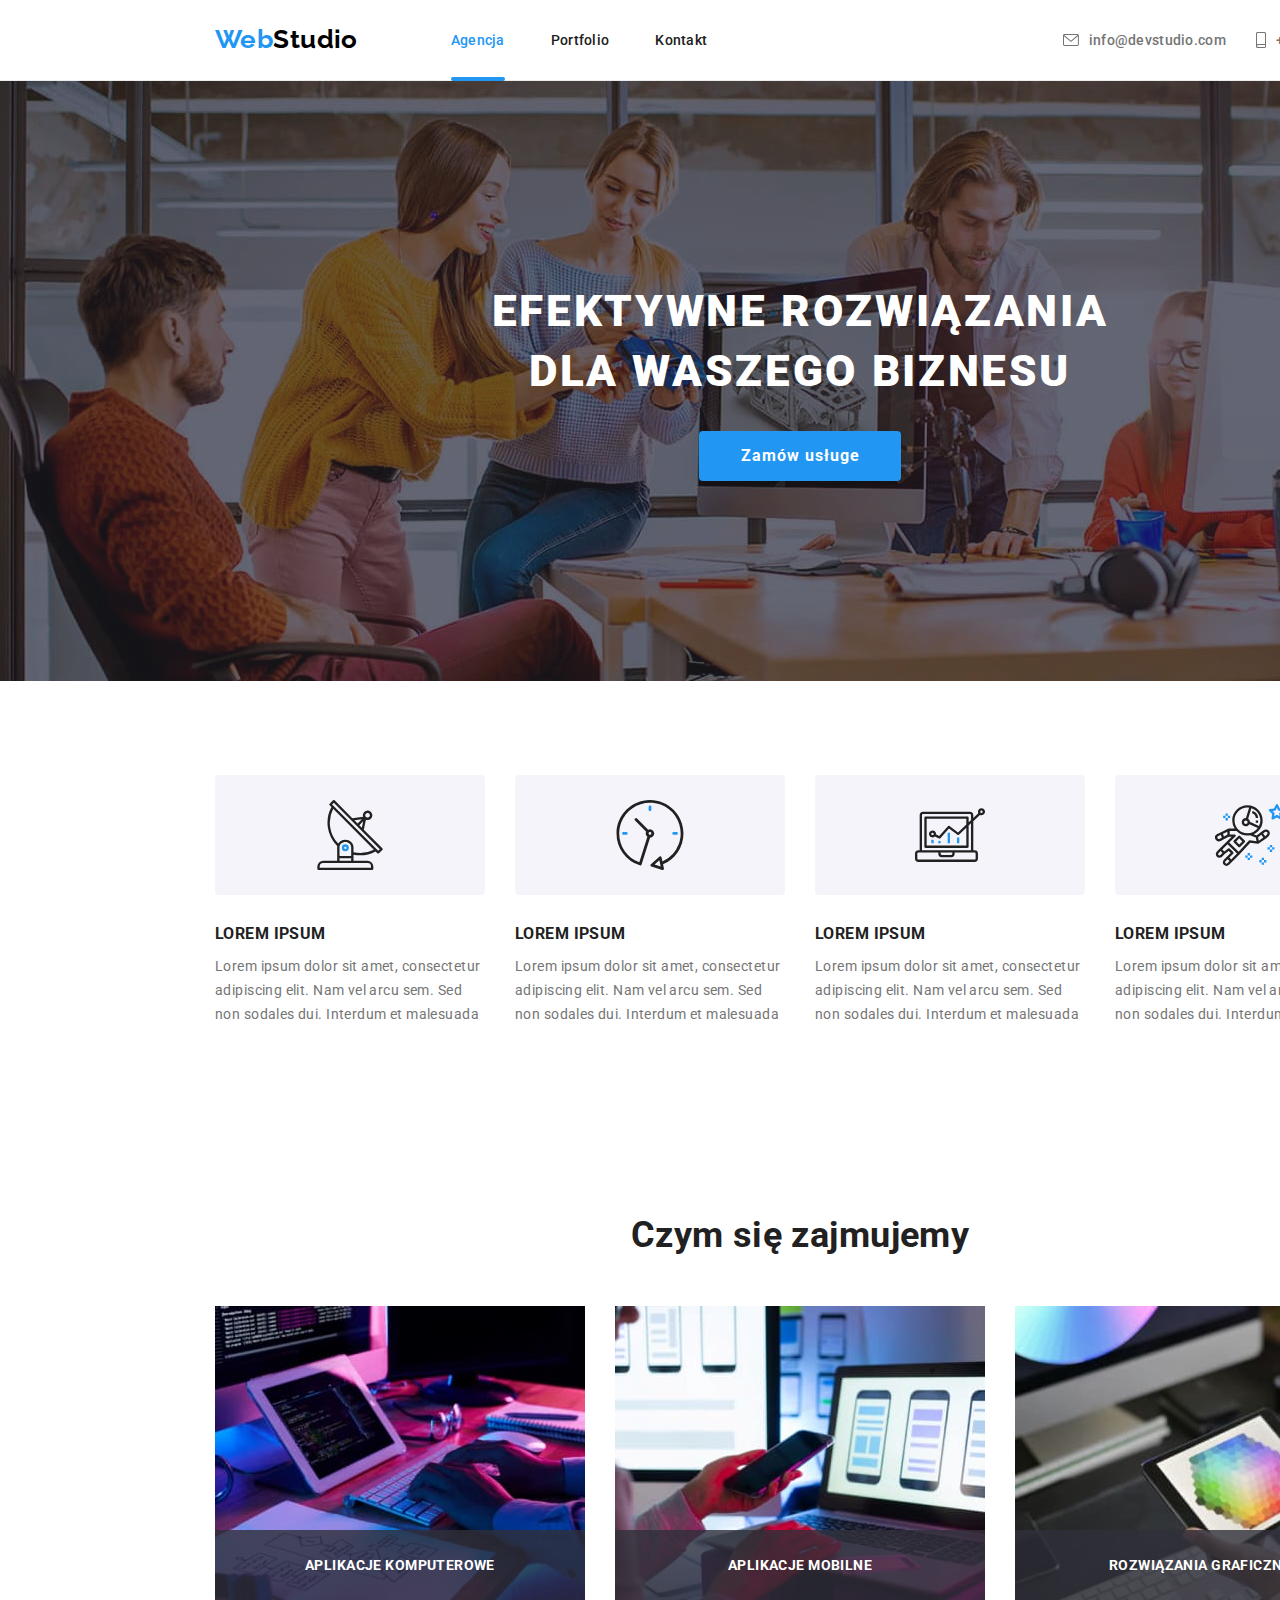
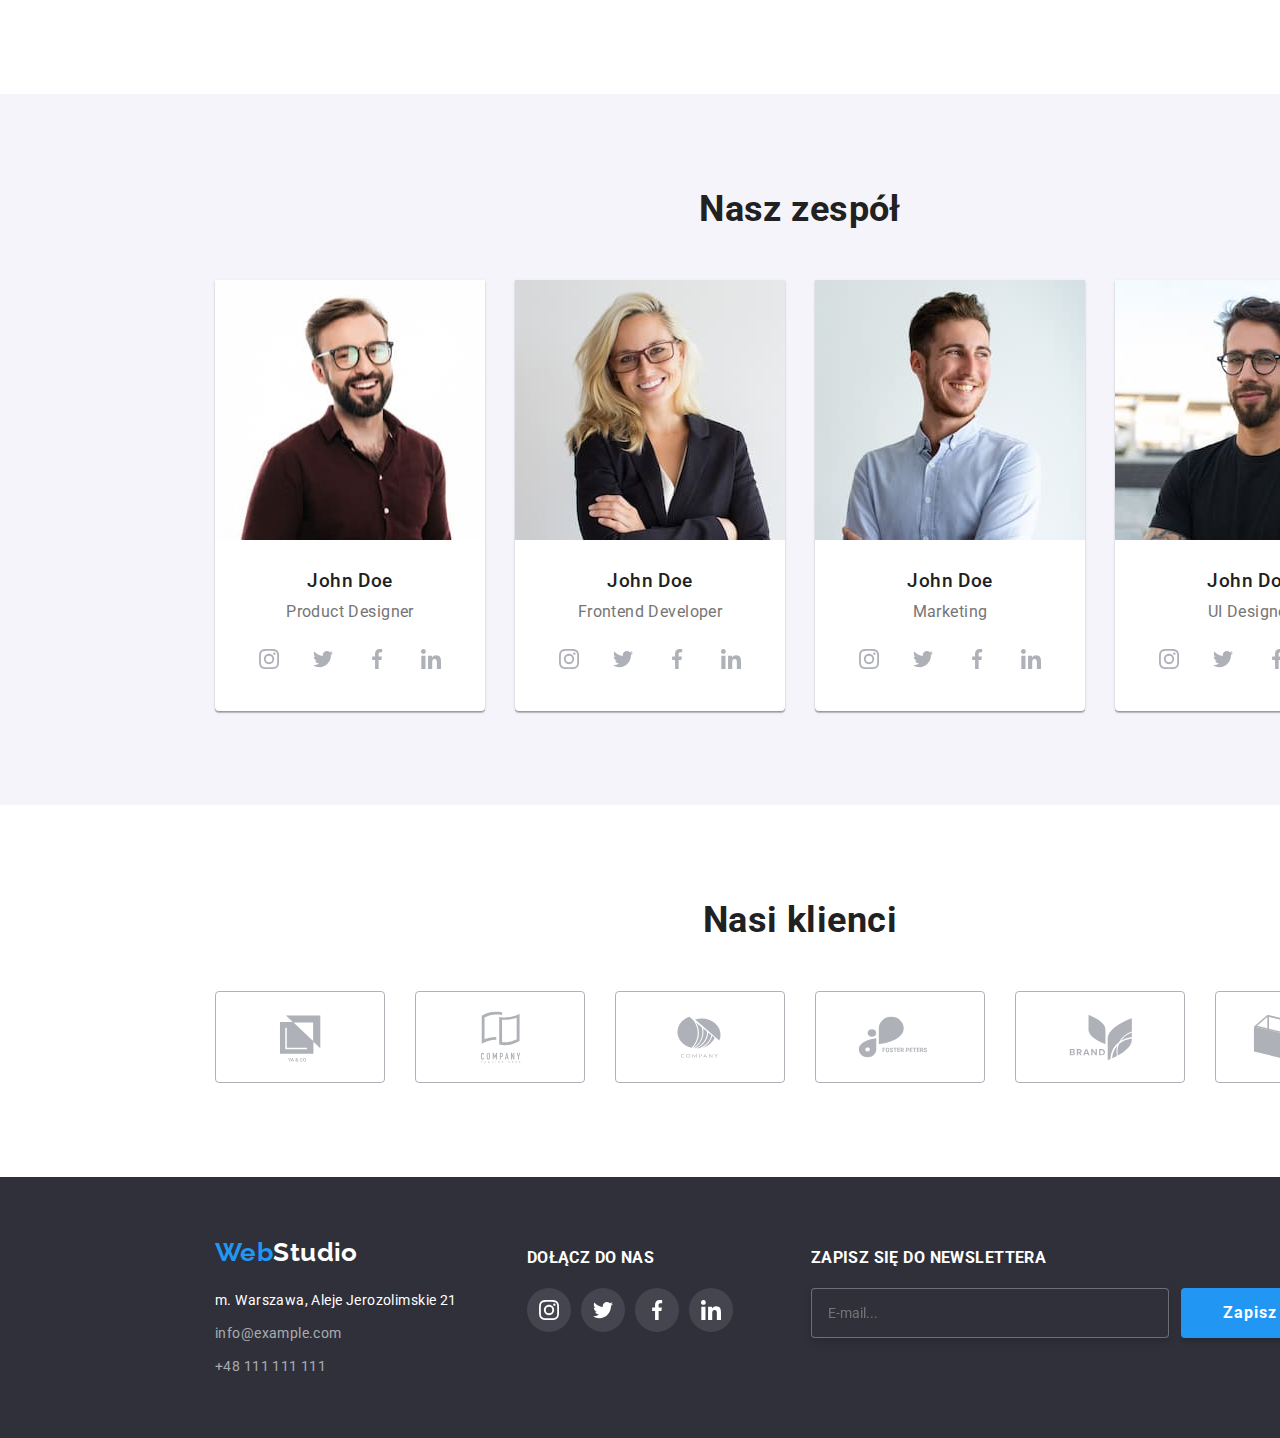
==== commit b22a9535: "." ====
--- a/index.html
+++ b/index.html
@@ -644,8 +644,129 @@
         </section>
       </main>
 
-      <footer>
-        
+      <footer class="footer">
+        <div class="container footer__container">
+          <div class="footer__container-address">
+            <a href="index.html" class="logo footer__container-address-logo"
+              ><span class="logo-color">Web</span>Studio</a
+            >
+            <address>
+              <ul class="footer__container-address-links">
+                <li>
+                  <p class="footer__container-address-links-paragraph">
+                    m. Warszawa, Aleje Jerozolimskie 21
+                  </p>
+                </li>
+                <li>
+                  <a
+                    class="footer__container-address-links-link"
+                    href="mailto:info@example.com"
+                    >info@example.com</a
+                  >
+                </li>
+                <li>
+                  <a
+                    class="footer__container-address-links-link"
+                    href="tel:+48111111111"
+                    >+48 111 111 111</a
+                  >
+                </li>
+              </ul>
+            </address>
+          </div>
+
+          <div class="footer__container-socials">
+            <h3 class="footer__container-header">Dołącz do nas</h3>
+            <ul class="footer__container-socials-icons">
+              <li>
+                <a
+                  href="https://www.instagram.com"
+                  class="footer__container-socials-icons-icon"
+                >
+                  <svg width="44" height="44">
+                    <use
+                      href="images/icons.svg#icon-instagram"
+                      width="20"
+                      height="20"
+                      x="12"
+                      y="12"
+                    ></use>
+                  </svg>
+                </a>
+              </li>
+
+              <li>
+                <a
+                  href="https://www.twitter.com"
+                  class="footer__container-socials-icons-icon"
+                >
+                  <svg width="44" height="44">
+                    <use
+                      href="images/icons.svg#icon-twitter"
+                      width="20"
+                      height="20"
+                      x="12"
+                      y="12"
+                    ></use>
+                  </svg>
+                </a>
+              </li>
+
+              <li>
+                <a
+                  href="https://www.facebook.com"
+                  class="footer__container-socials-icons-icon"
+                >
+                  <svg width="44" height="44">
+                    <use
+                      href="images/icons.svg#icon-facebook"
+                      width="20"
+                      height="20"
+                      x="12"
+                      y="12"
+                    ></use>
+                  </svg>
+                </a>
+              </li>
+
+              <li>
+                <a
+                  href="https://www.linkedin.com"
+                  class="footer__container-socials-icons-icon"
+                >
+                  <svg width="44" height="44">
+                    <use
+                      href="images/icons.svg#icon-linkedin"
+                      width="20"
+                      height="20"
+                      x="12"
+                      y="12"
+                    ></use>
+                  </svg>
+                </a>
+              </li>
+            </ul>
+          </div>
+
+          <form class="footer__container-form">
+            <label for="user_email" class="footer__container-form-label"
+              ><h3 class="footer__container-header">
+                Zapisz się do newslettera
+              </h3>
+              <input
+                class="footer__container-form-label-input"
+                type="email"
+                name="email"
+                placeholder="E-mail..."
+            /></label>
+            <button class="footer__container-form-button">
+              Zapisz się
+              <svg width="24" height="24">
+                <use href="images/icons.svg#icon-send"></use>
+              </svg>
+            </button>
+          </form>
+        </div>
       </footer>
     </div>
 
--- a/css/main.min.css
+++ b/css/main.min.css
@@ -1 +1 @@
-*{padding:0;margin:0;list-style-type:none;text-decoration:none;color:#757575;outline:none}img{display:block}.header{border-bottom:1px solid #ececec;padding:24px 0 25px 0}.header__container{display:-webkit-box;display:-ms-flexbox;display:flex;-webkit-box-orient:horizontal;-webkit-box-direction:normal;-ms-flex-direction:row;flex-direction:row;-webkit-box-align:center;-ms-flex-align:center;align-items:center;gap:93px}.header__container-logo{color:#000}.header__container-nav{display:-webkit-box;display:-ms-flexbox;display:flex;-webkit-box-orient:horizontal;-webkit-box-direction:normal;-ms-flex-direction:row;flex-direction:row;font-weight:500;letter-spacing:.02em;gap:46px}.header__container-nav-links{-webkit-transition-property:color;transition-property:color;-webkit-transition-duration:250ms;transition-duration:250ms;-webkit-transition-timing-function:cubic-bezier(0.4, 0, 0.2, 1);transition-timing-function:cubic-bezier(0.4, 0, 0.2, 1);color:#212121;position:relative}.header__container-nav-links:hover,.header__container-nav-links:focus{color:#2196f3}.header__container-nav .blue-line:after{content:"";position:absolute;display:block;width:100%;height:4px;right:0;bottom:0;-webkit-transform:translateY(33px);transform:translateY(33px);background-color:#2196f3;border-radius:2px}.header__container-contacts{display:-webkit-box;display:-ms-flexbox;display:flex;-webkit-box-orient:horizontal;-webkit-box-direction:normal;-ms-flex-direction:row;flex-direction:row;font-weight:500;letter-spacing:.02em;gap:30px;margin-left:auto}.header__container-contacts-links{display:-webkit-box;display:-ms-flexbox;display:flex;-webkit-box-align:center;-ms-flex-align:center;align-items:center;-webkit-transition-property:color,fill;transition-property:color,fill;-webkit-transition-duration:250ms;transition-duration:250ms;-webkit-transition-timing-function:cubic-bezier(0.4, 0, 0.2, 1);transition-timing-function:cubic-bezier(0.4, 0, 0.2, 1);gap:10px;fill:#757575}.header__container-contacts-links:hover,.header__container-contacts-links:focus{fill:#2196f3;color:#2196f3}.main{display:-webkit-box;display:-ms-flexbox;display:flex;-webkit-box-orient:vertical;-webkit-box-direction:normal;-ms-flex-direction:column;flex-direction:column;gap:30px;-webkit-box-align:center;-ms-flex-align:center;align-items:center;background:-webkit-gradient(linear, left top, left bottom, from(rgba(47, 48, 58, 0.4)), to(rgba(47, 48, 58, 0.4))),url(../images/background.jpg),no-repeat;background:linear-gradient(rgba(47, 48, 58, 0.4), rgba(47, 48, 58, 0.4)),url(../images/background.jpg),no-repeat;width:100%;padding:200px 452px}.main__header{font-weight:900;font-size:44px;line-height:1.364;text-align:center;letter-spacing:.06em;text-transform:uppercase;color:#fff}.main__button{display:-webkit-box;display:-ms-flexbox;display:flex;-webkit-box-align:center;-ms-flex-align:center;align-items:center;-webkit-transition-property:background-color;transition-property:background-color;-webkit-transition-duration:250ms;transition-duration:250ms;-webkit-transition-timing-function:cubic-bezier(0.4, 0, 0.2, 1);transition-timing-function:cubic-bezier(0.4, 0, 0.2, 1);cursor:pointer;font-weight:700;font-size:16px;line-height:1.875;text-align:center;letter-spacing:.06em;color:#fff;background:#2196f3;-webkit-box-shadow:0px 4px 4px rgba(0,0,0,.1490196078);box-shadow:0px 4px 4px rgba(0,0,0,.1490196078);border-radius:4px;border-style:none;padding:10px 41px 10px 42px}.main__button:hover,.main__button:focus{background-color:#1085e2}.lorem{display:-webkit-box;display:-ms-flexbox;display:flex;-webkit-box-orient:horizontal;-webkit-box-direction:normal;-ms-flex-direction:row;flex-direction:row;gap:30px}.lorem__list{display:-webkit-box;display:-ms-flexbox;display:flex;-webkit-box-orient:vertical;-webkit-box-direction:normal;-ms-flex-direction:column;flex-direction:column;gap:10px}.lorem__list-container{display:-webkit-box;display:-ms-flexbox;display:flex;-webkit-box-align:center;-ms-flex-align:center;align-items:center;-webkit-box-pack:center;-ms-flex-pack:center;justify-content:center;padding:25px 0;background-color:#f5f4fa;border-radius:4px}.lorem__list-header{font-weight:700;text-transform:uppercase;color:#212121;padding-top:20px}.lorem__list-paragraph{line-height:1.715}.work{display:-webkit-box;display:-ms-flexbox;display:flex;-webkit-box-orient:horizontal;-webkit-box-direction:normal;-ms-flex-direction:row;flex-direction:row;gap:30px}.work__list{position:relative}.work__list-overlay{display:-webkit-box;display:-ms-flexbox;display:flex;-webkit-box-align:center;-ms-flex-align:center;align-items:center;-webkit-box-pack:center;-ms-flex-pack:center;justify-content:center;position:absolute;background-color:rgba(47,48,58,.8);width:100%;height:70px;bottom:0;left:0;font-weight:700;text-transform:uppercase;color:#fff}.team{display:-webkit-box;display:-ms-flexbox;display:flex;-webkit-box-orient:horizontal;-webkit-box-direction:normal;-ms-flex-direction:row;flex-direction:row;gap:30px}.team__list{background-color:#fff;-webkit-box-shadow:0px 1px 3px rgba(0,0,0,.1215686275),0px 1px 1px rgba(0,0,0,.1411764706),0px 2px 1px rgba(0,0,0,.2);box-shadow:0px 1px 3px rgba(0,0,0,.1215686275),0px 1px 1px rgba(0,0,0,.1411764706),0px 2px 1px rgba(0,0,0,.2);border-radius:0px 0px 4px 4px;font-size:16px;line-height:1.188;text-align:center}.team__list-figcaption{display:-webkit-box;display:-ms-flexbox;display:flex;-webkit-box-orient:vertical;-webkit-box-direction:normal;-ms-flex-direction:column;flex-direction:column;gap:10px;padding:30px 0}.team__list-figcaption-header{color:#212121;font-weight:500}.team__list-figcaption-social{display:-webkit-box;display:-ms-flexbox;display:flex;-webkit-box-orient:horizontal;-webkit-box-direction:normal;-ms-flex-direction:row;flex-direction:row;-webkit-box-pack:center;-ms-flex-pack:center;justify-content:center;gap:10px;padding-top:6px}.team__list-figcaption-social-links{-webkit-transition-property:background-color,fill;transition-property:background-color,fill;-webkit-transition-duration:250ms;transition-duration:250ms;-webkit-transition-timing-function:cubic-bezier(0.4, 0, 0.2, 1);transition-timing-function:cubic-bezier(0.4, 0, 0.2, 1);display:block;width:44px;height:44px;fill:#afb1b8;border-radius:50%}.team__list-figcaption-social-links:hover,.team__list-figcaption-social-links:focus{background:#2196f3;fill:#fff}.clients{display:-webkit-box;display:-ms-flexbox;display:flex;-webkit-box-orient:horizontal;-webkit-box-direction:normal;-ms-flex-direction:row;flex-direction:row;gap:30px}.clients__links{-webkit-transition-property:border,fill;transition-property:border,fill;-webkit-transition-duration:250ms;transition-duration:250ms;-webkit-transition-timing-function:cubic-bezier(0.4, 0, 0.2, 1);transition-timing-function:cubic-bezier(0.4, 0, 0.2, 1);display:block;width:170px;height:92px;border:1px solid #afb1b8;fill:#afb1b8;border-radius:4px}.clients__links:hover,.clients__links:focus{fill:#2196f3;border:1px solid #2196f3}.secondary-header{font-weight:700;font-size:36px;line-height:1.167;text-align:center;color:#212121;padding-bottom:50px}.no-padding{padding-bottom:0}.section-background{background-color:#f5f4fa}.modal-background{-webkit-transition-property:visibility,opacity;transition-property:visibility,opacity;-webkit-transition-duration:250ms;transition-duration:250ms;-webkit-transition-timing-function:cubic-bezier(0.4, 0, 0.2, 1);transition-timing-function:cubic-bezier(0.4, 0, 0.2, 1);width:100%;height:100%;background-color:rgba(0,0,0,.2);top:0;left:0;position:absolute}.is-hidden{opacity:0;pointer-events:none;visibility:hidden}.is-hidden .modal{-webkit-transform:scale(0.7);transform:scale(0.7)}.modal{-webkit-transition-property:-webkit-transform;transition-property:-webkit-transform;transition-property:transform;transition-property:transform, -webkit-transform;-webkit-transition-duration:250ms;transition-duration:250ms;-webkit-transition-timing-function:cubic-bezier(0.4, 0, 0.2, 1);transition-timing-function:cubic-bezier(0.4, 0, 0.2, 1);position:absolute;width:528px;height:581px;left:50%;top:50%;translate:-50% -50%;background:#fff;-webkit-box-shadow:0px 1px 3px rgba(0,0,0,.1215686275),0px 1px 1px rgba(0,0,0,.1411764706),0px 2px 1px rgba(0,0,0,.2);box-shadow:0px 1px 3px rgba(0,0,0,.1215686275),0px 1px 1px rgba(0,0,0,.1411764706),0px 2px 1px rgba(0,0,0,.2);border-radius:4px;padding:40px 40px}.modal__button-exit{position:absolute;top:8px;right:8px;border-style:none;border-radius:50%;width:30px;height:30px}.modal__button-exit-svg{-webkit-transition-property:background-color,fill;transition-property:background-color,fill;-webkit-transition-duration:250ms;transition-duration:250ms;-webkit-transition-timing-function:cubic-bezier(0.4, 0, 0.2, 1);transition-timing-function:cubic-bezier(0.4, 0, 0.2, 1);cursor:pointer;width:30px;height:30px;border-radius:50%;background-color:#fff;border:1px solid rgba(0,0,0,.1019607843);fill:#000}.modal__button-exit:hover svg,.modal__button-exit:focus svg{fill:#fff;background-color:#2196f3}.modal__header{font-weight:700;font-size:20px;line-height:1.15;text-align:center;color:#212121;padding-bottom:12px}.modal__form{display:-webkit-box;display:-ms-flexbox;display:flex;-webkit-box-orient:vertical;-webkit-box-direction:normal;-ms-flex-direction:column;flex-direction:column;gap:10px}.modal__form-label{display:-webkit-box;display:-ms-flexbox;display:flex;-webkit-box-orient:vertical;-webkit-box-direction:normal;-ms-flex-direction:column;flex-direction:column;gap:4px;position:relative}.modal__form-label:hover .modal__form-label-input,.modal__form-label:focus-within .modal__form-label-input{border:1px solid #2196f3}.modal__form-label:hover .modal__form-label-svg,.modal__form-label:focus-within .modal__form-label-svg{fill:#2196f3}.modal__form-label-paragraph{font-size:12px;line-height:1.167;letter-spacing:.01em}.modal__form-label-input{-webkit-transition-property:border;transition-property:border;-webkit-transition-duration:250ms;transition-duration:250ms;-webkit-transition-timing-function:cubic-bezier(0.4, 0, 0.2, 1);transition-timing-function:cubic-bezier(0.4, 0, 0.2, 1);border:1px solid rgba(33,33,33,.2);border-radius:4px;width:100%;height:40px;padding:0 32px;color:#212121}.modal__form-label-svg{-webkit-transition-property:fill;transition-property:fill;-webkit-transition-duration:250ms;transition-duration:250ms;-webkit-transition-timing-function:cubic-bezier(0.4, 0, 0.2, 1);transition-timing-function:cubic-bezier(0.4, 0, 0.2, 1);width:18px;height:18px;position:absolute;top:29px;left:12px;pointer-events:none;fill:#212121}.modal__form-label-textarea{-webkit-transition-property:border;transition-property:border;-webkit-transition-duration:250ms;transition-duration:250ms;-webkit-transition-timing-function:cubic-bezier(0.4, 0, 0.2, 1);transition-timing-function:cubic-bezier(0.4, 0, 0.2, 1);resize:none;width:448px;height:120px;padding:12px 16px;border:1px solid rgba(33,33,33,.2);border-radius:4px;color:#212121}.modal__form-label-textarea:hover,.modal__form-label-textarea:focus{border:1px solid #2196f3}.modal__form-checkbox{display:-webkit-box;display:-ms-flexbox;display:flex;-webkit-box-orient:horizontal;-webkit-box-direction:normal;-ms-flex-direction:row;flex-direction:row;-webkit-box-align:center;-ms-flex-align:center;align-items:center;gap:8px;position:relative;padding:10px 0 20px 15px}.modal__form-checkbox-input:checked~.modal__form-checkbox-svg{background-color:#2196f3;fill:#2196f3}.modal__form-checkbox-input{cursor:pointer;opacity:0;width:16px;height:15px;pointer-events:visible}.modal__form-checkbox-svg{-webkit-transition-property:background-color,fill;transition-property:background-color,fill;-webkit-transition-duration:250ms;transition-duration:250ms;-webkit-transition-timing-function:cubic-bezier(0.4, 0, 0.2, 1);transition-timing-function:cubic-bezier(0.4, 0, 0.2, 1);cursor:pointer;position:absolute;display:block;width:16px;height:15px;border-radius:2px;fill:#212121}.modal__form-checkbox-svg:hover,.modal__form-checkbox-svg:focus{fill:#2196f3}.modal__form-checkbox-svg-vector{fill:#fff}.modal__form-checkbox-paragraph{line-height:1.715}.modal__form-checkbox-paragraph-links{-webkit-transition-property:color;transition-property:color;-webkit-transition-duration:250ms;transition-duration:250ms;-webkit-transition-timing-function:cubic-bezier(0.4, 0, 0.2, 1);transition-timing-function:cubic-bezier(0.4, 0, 0.2, 1);text-decoration:underline;color:#2196f3}.modal__form-checkbox-paragraph-links:hover,.modal__form-checkbox-paragraph-links:focus{color:#1085e2}.modal__form-button{display:-webkit-box;display:-ms-flexbox;display:flex;-webkit-box-align:center;-ms-flex-align:center;align-items:center;-webkit-transition-property:background-color;transition-property:background-color;-webkit-transition-duration:250ms;transition-duration:250ms;-webkit-transition-timing-function:cubic-bezier(0.4, 0, 0.2, 1);transition-timing-function:cubic-bezier(0.4, 0, 0.2, 1);cursor:pointer;font-weight:700;font-size:16px;line-height:1.875;letter-spacing:.06em;color:#fff;margin:0 auto;background-color:#2196f3;border-style:none;padding:10px 76px;-webkit-box-shadow:0px 4px 4px rgba(0,0,0,.1490196078);box-shadow:0px 4px 4px rgba(0,0,0,.1490196078);border-radius:4px}.modal__form-button:hover,.modal__form-button:focus{background-color:#1085e2}body{font-size:14px;color:#757575;font-family:"Roboto",sans-serif;line-height:1.143;letter-spacing:.03em;background-color:#fff}.wrapper{width:1600px;margin:0 auto}.container{width:1200px;padding:0 15px;margin:0 auto}.logo{font-family:"Raleway",sans-serif;font-weight:700;font-size:26px;line-height:1.193}.logo-color{color:#2196f3}.section{padding:94px 0}/*# sourceMappingURL=main.min.css.map */+*{padding:0;margin:0;list-style-type:none;text-decoration:none;color:#757575;outline:none}img{display:block}.header{border-bottom:1px solid #ececec;padding:24px 0 25px 0}.header__container{display:-webkit-box;display:-ms-flexbox;display:flex;-webkit-box-orient:horizontal;-webkit-box-direction:normal;-ms-flex-direction:row;flex-direction:row;-webkit-box-align:center;-ms-flex-align:center;align-items:center;gap:93px}.header__container-logo{color:#000}.header__container-nav{display:-webkit-box;display:-ms-flexbox;display:flex;-webkit-box-orient:horizontal;-webkit-box-direction:normal;-ms-flex-direction:row;flex-direction:row;font-weight:500;letter-spacing:.02em;gap:46px}.header__container-nav-links{-webkit-transition-property:color;transition-property:color;-webkit-transition-duration:250ms;transition-duration:250ms;-webkit-transition-timing-function:cubic-bezier(0.4, 0, 0.2, 1);transition-timing-function:cubic-bezier(0.4, 0, 0.2, 1);color:#212121;position:relative}.header__container-nav-links:hover,.header__container-nav-links:focus{color:#2196f3}.header__container-nav .blue-line:after{content:"";position:absolute;display:block;width:100%;height:4px;right:0;bottom:0;-webkit-transform:translateY(33px);transform:translateY(33px);background-color:#2196f3;border-radius:2px}.header__container-contacts{display:-webkit-box;display:-ms-flexbox;display:flex;-webkit-box-orient:horizontal;-webkit-box-direction:normal;-ms-flex-direction:row;flex-direction:row;font-weight:500;letter-spacing:.02em;gap:30px;margin-left:auto}.header__container-contacts-links{display:-webkit-box;display:-ms-flexbox;display:flex;-webkit-box-align:center;-ms-flex-align:center;align-items:center;-webkit-transition-property:color,fill;transition-property:color,fill;-webkit-transition-duration:250ms;transition-duration:250ms;-webkit-transition-timing-function:cubic-bezier(0.4, 0, 0.2, 1);transition-timing-function:cubic-bezier(0.4, 0, 0.2, 1);gap:10px;fill:#757575}.header__container-contacts-links:hover,.header__container-contacts-links:focus{fill:#2196f3;color:#2196f3}.main{display:-webkit-box;display:-ms-flexbox;display:flex;-webkit-box-orient:vertical;-webkit-box-direction:normal;-ms-flex-direction:column;flex-direction:column;gap:30px;-webkit-box-align:center;-ms-flex-align:center;align-items:center;background:-webkit-gradient(linear, left top, left bottom, from(rgba(47, 48, 58, 0.4)), to(rgba(47, 48, 58, 0.4))),url(../images/background.jpg),no-repeat;background:linear-gradient(rgba(47, 48, 58, 0.4), rgba(47, 48, 58, 0.4)),url(../images/background.jpg),no-repeat;width:100%;padding:200px 452px}.main__header{font-weight:900;font-size:44px;line-height:1.364;text-align:center;letter-spacing:.06em;text-transform:uppercase;color:#fff}.main__button{display:-webkit-box;display:-ms-flexbox;display:flex;-webkit-box-align:center;-ms-flex-align:center;align-items:center;-webkit-transition-property:background-color;transition-property:background-color;-webkit-transition-duration:250ms;transition-duration:250ms;-webkit-transition-timing-function:cubic-bezier(0.4, 0, 0.2, 1);transition-timing-function:cubic-bezier(0.4, 0, 0.2, 1);cursor:pointer;font-weight:700;font-size:16px;line-height:1.875;text-align:center;letter-spacing:.06em;color:#fff;background:#2196f3;-webkit-box-shadow:0px 4px 4px rgba(0,0,0,.1490196078);box-shadow:0px 4px 4px rgba(0,0,0,.1490196078);border-radius:4px;border-style:none;padding:10px 41px 10px 42px}.main__button:hover,.main__button:focus{background-color:#1085e2}.lorem{display:-webkit-box;display:-ms-flexbox;display:flex;-webkit-box-orient:horizontal;-webkit-box-direction:normal;-ms-flex-direction:row;flex-direction:row;gap:30px}.lorem__list{display:-webkit-box;display:-ms-flexbox;display:flex;-webkit-box-orient:vertical;-webkit-box-direction:normal;-ms-flex-direction:column;flex-direction:column;gap:10px}.lorem__list-container{display:-webkit-box;display:-ms-flexbox;display:flex;-webkit-box-align:center;-ms-flex-align:center;align-items:center;-webkit-box-pack:center;-ms-flex-pack:center;justify-content:center;padding:25px 0;background-color:#f5f4fa;border-radius:4px}.lorem__list-header{font-weight:700;text-transform:uppercase;color:#212121;padding-top:20px}.lorem__list-paragraph{line-height:1.715}.work{display:-webkit-box;display:-ms-flexbox;display:flex;-webkit-box-orient:horizontal;-webkit-box-direction:normal;-ms-flex-direction:row;flex-direction:row;gap:30px}.work__list{position:relative}.work__list-overlay{display:-webkit-box;display:-ms-flexbox;display:flex;-webkit-box-align:center;-ms-flex-align:center;align-items:center;-webkit-box-pack:center;-ms-flex-pack:center;justify-content:center;position:absolute;background-color:rgba(47,48,58,.8);width:100%;height:70px;bottom:0;left:0;font-weight:700;text-transform:uppercase;color:#fff}.team{display:-webkit-box;display:-ms-flexbox;display:flex;-webkit-box-orient:horizontal;-webkit-box-direction:normal;-ms-flex-direction:row;flex-direction:row;gap:30px}.team__list{background-color:#fff;-webkit-box-shadow:0px 1px 3px rgba(0,0,0,.1215686275),0px 1px 1px rgba(0,0,0,.1411764706),0px 2px 1px rgba(0,0,0,.2);box-shadow:0px 1px 3px rgba(0,0,0,.1215686275),0px 1px 1px rgba(0,0,0,.1411764706),0px 2px 1px rgba(0,0,0,.2);border-radius:0px 0px 4px 4px;font-size:16px;line-height:1.188;text-align:center}.team__list-figcaption{display:-webkit-box;display:-ms-flexbox;display:flex;-webkit-box-orient:vertical;-webkit-box-direction:normal;-ms-flex-direction:column;flex-direction:column;gap:10px;padding:30px 0}.team__list-figcaption-header{color:#212121;font-weight:500}.team__list-figcaption-social{display:-webkit-box;display:-ms-flexbox;display:flex;-webkit-box-orient:horizontal;-webkit-box-direction:normal;-ms-flex-direction:row;flex-direction:row;-webkit-box-pack:center;-ms-flex-pack:center;justify-content:center;gap:10px;padding-top:6px}.team__list-figcaption-social-links{-webkit-transition-property:background-color,fill;transition-property:background-color,fill;-webkit-transition-duration:250ms;transition-duration:250ms;-webkit-transition-timing-function:cubic-bezier(0.4, 0, 0.2, 1);transition-timing-function:cubic-bezier(0.4, 0, 0.2, 1);display:block;width:44px;height:44px;fill:#afb1b8;border-radius:50%}.team__list-figcaption-social-links:hover,.team__list-figcaption-social-links:focus{background:#2196f3;fill:#fff}.clients{display:-webkit-box;display:-ms-flexbox;display:flex;-webkit-box-orient:horizontal;-webkit-box-direction:normal;-ms-flex-direction:row;flex-direction:row;gap:30px}.clients__links{-webkit-transition-property:border,fill;transition-property:border,fill;-webkit-transition-duration:250ms;transition-duration:250ms;-webkit-transition-timing-function:cubic-bezier(0.4, 0, 0.2, 1);transition-timing-function:cubic-bezier(0.4, 0, 0.2, 1);display:block;width:170px;height:92px;border:1px solid #afb1b8;fill:#afb1b8;border-radius:4px}.clients__links:hover,.clients__links:focus{fill:#2196f3;border:1px solid #2196f3}.secondary-header{font-weight:700;font-size:36px;line-height:1.167;text-align:center;color:#212121;padding-bottom:50px}.no-padding{padding-bottom:0}.section-background{background-color:#f5f4fa}.footer{background-color:#2f303a;padding:60px 0}.footer__container{display:-webkit-box;display:-ms-flexbox;display:flex;-webkit-box-orient:horizontal;-webkit-box-direction:normal;-ms-flex-direction:row;flex-direction:row;gap:70px}.footer__container-header{font-weight:700;text-transform:uppercase;color:#fff}.footer__container-address{display:-webkit-box;display:-ms-flexbox;display:flex;-webkit-box-orient:vertical;-webkit-box-direction:normal;-ms-flex-direction:column;flex-direction:column;gap:20px}.footer__container-address-logo{color:#fff}.footer__container-address-links{display:-webkit-box;display:-ms-flexbox;display:flex;-webkit-box-orient:vertical;-webkit-box-direction:normal;-ms-flex-direction:column;flex-direction:column;gap:9px;font-style:normal;line-height:1.715}.footer__container-address-links-paragraph{color:#fff}.footer__container-address-links-link{-webkit-transition-property:color;transition-property:color;-webkit-transition-duration:250ms;transition-duration:250ms;-webkit-transition-timing-function:cubic-bezier(0.4, 0, 0.2, 1);transition-timing-function:cubic-bezier(0.4, 0, 0.2, 1);color:rgba(255,255,255,.6)}.footer__container-address-links-link:hover,.footer__container-address-links-link:focus{color:#2196f3}.footer__container-socials{display:-webkit-box;display:-ms-flexbox;display:flex;-webkit-box-orient:vertical;-webkit-box-direction:normal;-ms-flex-direction:column;flex-direction:column;gap:20px;padding-top:12px}.footer__container-socials-icons{display:-webkit-box;display:-ms-flexbox;display:flex;-webkit-box-orient:horizontal;-webkit-box-direction:normal;-ms-flex-direction:row;flex-direction:row;gap:10px}.footer__container-socials-icons-icon{-webkit-transition-property:background-color;transition-property:background-color;-webkit-transition-duration:250ms;transition-duration:250ms;-webkit-transition-timing-function:cubic-bezier(0.4, 0, 0.2, 1);transition-timing-function:cubic-bezier(0.4, 0, 0.2, 1);display:block;background-color:rgba(255,255,255,.1019607843);width:44px;height:44px;fill:#fff;border-radius:50%}.footer__container-socials-icons-icon:hover,.footer__container-socials-icons-icon:focus{background-color:#2196f3}.footer__container-form{display:-webkit-box;display:-ms-flexbox;display:flex;-webkit-box-orient:horizontal;-webkit-box-direction:normal;-ms-flex-direction:row;flex-direction:row;gap:12px;padding:12px 0 0 8px}.footer__container-form-label{display:-webkit-box;display:-ms-flexbox;display:flex;-webkit-box-orient:vertical;-webkit-box-direction:normal;-ms-flex-direction:column;flex-direction:column;gap:20px}.footer__container-form-label-input{-webkit-transition-property:border;transition-property:border;-webkit-transition-duration:250ms;transition-duration:250ms;-webkit-transition-timing-function:cubic-bezier(0.4, 0, 0.2, 1);transition-timing-function:cubic-bezier(0.4, 0, 0.2, 1);-webkit-filter:drop-shadow(0px 4px 4px rgba(0, 0, 0, 0.1490196078));filter:drop-shadow(0px 4px 4px rgba(0, 0, 0, 0.1490196078));width:358px;height:50px;background-color:#2f303a;padding:15px 16px;border:1px solid rgba(255,255,255,.3019607843);border-radius:4px}.footer__container-form-label-input:hover,.footer__container-form-label-input:focus{border:1px solid #2196f3}.footer__container-form-button{display:-webkit-box;display:-ms-flexbox;display:flex;-webkit-box-orient:horizontal;-webkit-box-direction:normal;-ms-flex-direction:row;flex-direction:row;-webkit-transition-property:background-color;transition-property:background-color;-webkit-transition-duration:250ms;transition-duration:250ms;-webkit-transition-timing-function:cubic-bezier(0.4, 0, 0.2, 1);transition-timing-function:cubic-bezier(0.4, 0, 0.2, 1);cursor:pointer;gap:24px;-webkit-box-align:center;-ms-flex-align:center;align-items:center;padding:10px 28px 10px 42px;margin:auto 0;background-color:#2196f3;-webkit-box-shadow:0px 4px 4px rgba(0,0,0,.1490196078);box-shadow:0px 4px 4px rgba(0,0,0,.1490196078);border-radius:4px;border-style:none;font-weight:700;font-size:16px;line-height:1.875;letter-spacing:.06em;color:#fff;fill:#fff}.footer__container-form-button:hover,.footer__container-form-button:focus{background-color:#1085e2}.modal-background{-webkit-transition-property:visibility,opacity;transition-property:visibility,opacity;-webkit-transition-duration:250ms;transition-duration:250ms;-webkit-transition-timing-function:cubic-bezier(0.4, 0, 0.2, 1);transition-timing-function:cubic-bezier(0.4, 0, 0.2, 1);width:100%;height:100%;background-color:rgba(0,0,0,.2);top:0;left:0;position:absolute}.is-hidden{opacity:0;pointer-events:none;visibility:hidden}.is-hidden .modal{-webkit-transform:scale(0.7);transform:scale(0.7)}.modal{-webkit-transition-property:-webkit-transform;transition-property:-webkit-transform;transition-property:transform;transition-property:transform, -webkit-transform;-webkit-transition-duration:250ms;transition-duration:250ms;-webkit-transition-timing-function:cubic-bezier(0.4, 0, 0.2, 1);transition-timing-function:cubic-bezier(0.4, 0, 0.2, 1);position:absolute;width:528px;height:581px;left:50%;top:50%;translate:-50% -50%;background:#fff;-webkit-box-shadow:0px 1px 3px rgba(0,0,0,.1215686275),0px 1px 1px rgba(0,0,0,.1411764706),0px 2px 1px rgba(0,0,0,.2);box-shadow:0px 1px 3px rgba(0,0,0,.1215686275),0px 1px 1px rgba(0,0,0,.1411764706),0px 2px 1px rgba(0,0,0,.2);border-radius:4px;padding:40px 40px}.modal__button-exit{position:absolute;top:8px;right:8px;border-style:none;border-radius:50%;width:30px;height:30px}.modal__button-exit-svg{-webkit-transition-property:background-color,fill;transition-property:background-color,fill;-webkit-transition-duration:250ms;transition-duration:250ms;-webkit-transition-timing-function:cubic-bezier(0.4, 0, 0.2, 1);transition-timing-function:cubic-bezier(0.4, 0, 0.2, 1);cursor:pointer;width:30px;height:30px;border-radius:50%;background-color:#fff;border:1px solid rgba(0,0,0,.1019607843);fill:#000}.modal__button-exit:hover svg,.modal__button-exit:focus svg{fill:#fff;background-color:#2196f3}.modal__header{font-weight:700;font-size:20px;line-height:1.15;text-align:center;color:#212121;padding-bottom:12px}.modal__form{display:-webkit-box;display:-ms-flexbox;display:flex;-webkit-box-orient:vertical;-webkit-box-direction:normal;-ms-flex-direction:column;flex-direction:column;gap:10px}.modal__form-label{display:-webkit-box;display:-ms-flexbox;display:flex;-webkit-box-orient:vertical;-webkit-box-direction:normal;-ms-flex-direction:column;flex-direction:column;gap:4px;position:relative}.modal__form-label:hover .modal__form-label-input,.modal__form-label:focus-within .modal__form-label-input{border:1px solid #2196f3}.modal__form-label:hover .modal__form-label-svg,.modal__form-label:focus-within .modal__form-label-svg{fill:#2196f3}.modal__form-label-paragraph{font-size:12px;line-height:1.167;letter-spacing:.01em}.modal__form-label-input{-webkit-transition-property:border;transition-property:border;-webkit-transition-duration:250ms;transition-duration:250ms;-webkit-transition-timing-function:cubic-bezier(0.4, 0, 0.2, 1);transition-timing-function:cubic-bezier(0.4, 0, 0.2, 1);border:1px solid rgba(33,33,33,.2);border-radius:4px;width:100%;height:40px;padding:0 32px;color:#212121}.modal__form-label-svg{-webkit-transition-property:fill;transition-property:fill;-webkit-transition-duration:250ms;transition-duration:250ms;-webkit-transition-timing-function:cubic-bezier(0.4, 0, 0.2, 1);transition-timing-function:cubic-bezier(0.4, 0, 0.2, 1);width:18px;height:18px;position:absolute;top:29px;left:12px;pointer-events:none;fill:#212121}.modal__form-label-textarea{-webkit-transition-property:border;transition-property:border;-webkit-transition-duration:250ms;transition-duration:250ms;-webkit-transition-timing-function:cubic-bezier(0.4, 0, 0.2, 1);transition-timing-function:cubic-bezier(0.4, 0, 0.2, 1);resize:none;width:448px;height:120px;padding:12px 16px;border:1px solid rgba(33,33,33,.2);border-radius:4px;color:#212121}.modal__form-label-textarea:hover,.modal__form-label-textarea:focus{border:1px solid #2196f3}.modal__form-checkbox{display:-webkit-box;display:-ms-flexbox;display:flex;-webkit-box-orient:horizontal;-webkit-box-direction:normal;-ms-flex-direction:row;flex-direction:row;-webkit-box-align:center;-ms-flex-align:center;align-items:center;gap:8px;position:relative;padding:10px 0 20px 15px}.modal__form-checkbox-input:checked~.modal__form-checkbox-svg{background-color:#2196f3;fill:#2196f3}.modal__form-checkbox-input{cursor:pointer;opacity:0;width:16px;height:15px;pointer-events:visible}.modal__form-checkbox-svg{-webkit-transition-property:background-color,fill;transition-property:background-color,fill;-webkit-transition-duration:250ms;transition-duration:250ms;-webkit-transition-timing-function:cubic-bezier(0.4, 0, 0.2, 1);transition-timing-function:cubic-bezier(0.4, 0, 0.2, 1);cursor:pointer;position:absolute;display:block;width:16px;height:15px;border-radius:2px;fill:#212121}.modal__form-checkbox-svg:hover,.modal__form-checkbox-svg:focus{fill:#2196f3}.modal__form-checkbox-svg-vector{fill:#fff}.modal__form-checkbox-paragraph{line-height:1.715}.modal__form-checkbox-paragraph-links{-webkit-transition-property:color;transition-property:color;-webkit-transition-duration:250ms;transition-duration:250ms;-webkit-transition-timing-function:cubic-bezier(0.4, 0, 0.2, 1);transition-timing-function:cubic-bezier(0.4, 0, 0.2, 1);text-decoration:underline;color:#2196f3}.modal__form-checkbox-paragraph-links:hover,.modal__form-checkbox-paragraph-links:focus{color:#1085e2}.modal__form-button{display:-webkit-box;display:-ms-flexbox;display:flex;-webkit-box-align:center;-ms-flex-align:center;align-items:center;-webkit-transition-property:background-color;transition-property:background-color;-webkit-transition-duration:250ms;transition-duration:250ms;-webkit-transition-timing-function:cubic-bezier(0.4, 0, 0.2, 1);transition-timing-function:cubic-bezier(0.4, 0, 0.2, 1);cursor:pointer;font-weight:700;font-size:16px;line-height:1.875;letter-spacing:.06em;color:#fff;margin:0 auto;background-color:#2196f3;border-style:none;padding:10px 76px;-webkit-box-shadow:0px 4px 4px rgba(0,0,0,.1490196078);box-shadow:0px 4px 4px rgba(0,0,0,.1490196078);border-radius:4px}.modal__form-button:hover,.modal__form-button:focus{background-color:#1085e2}body{font-size:14px;color:#757575;font-family:"Roboto",sans-serif;line-height:1.143;letter-spacing:.03em;background-color:#fff}.wrapper{width:1600px;margin:0 auto}.container{width:1200px;padding:0 15px;margin:0 auto}.logo{font-family:"Raleway",sans-serif;font-weight:700;font-size:26px;line-height:1.193}.logo-color{color:#2196f3}.section{padding:94px 0}/*# sourceMappingURL=main.min.css.map */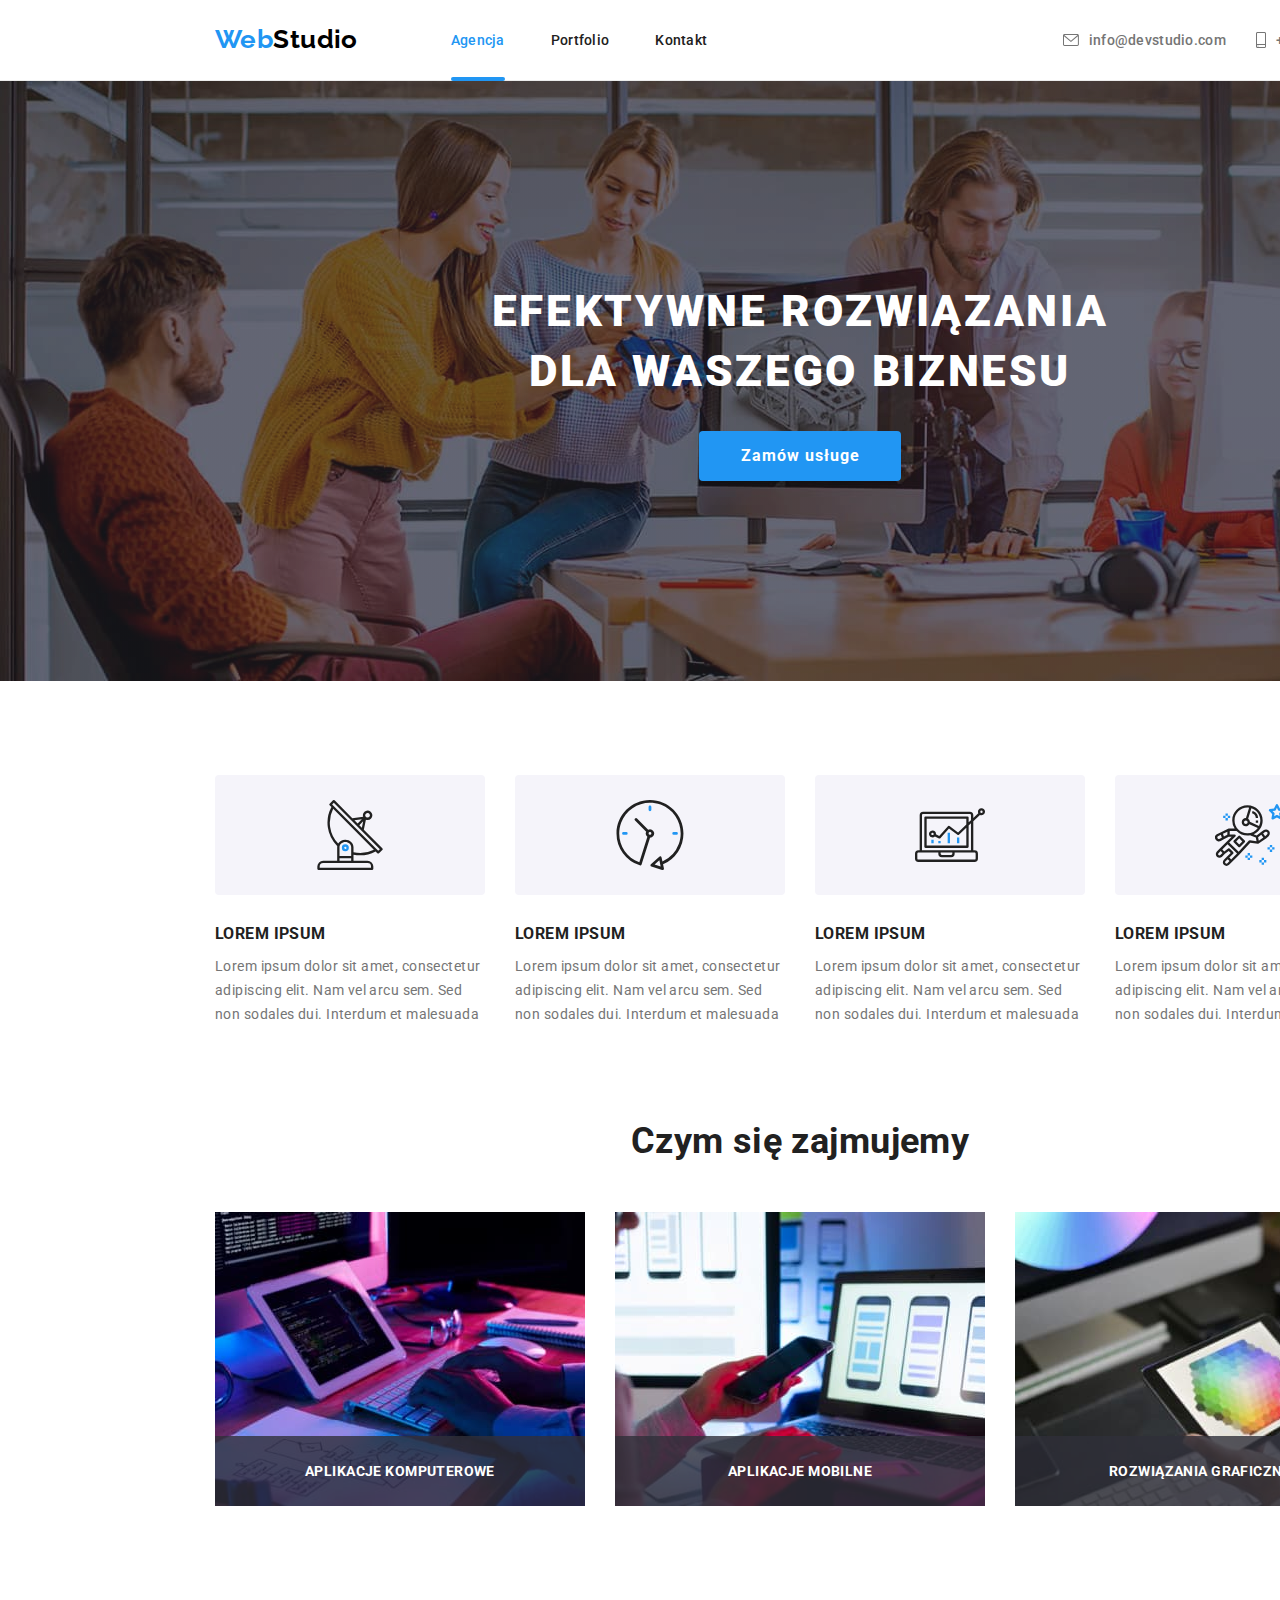
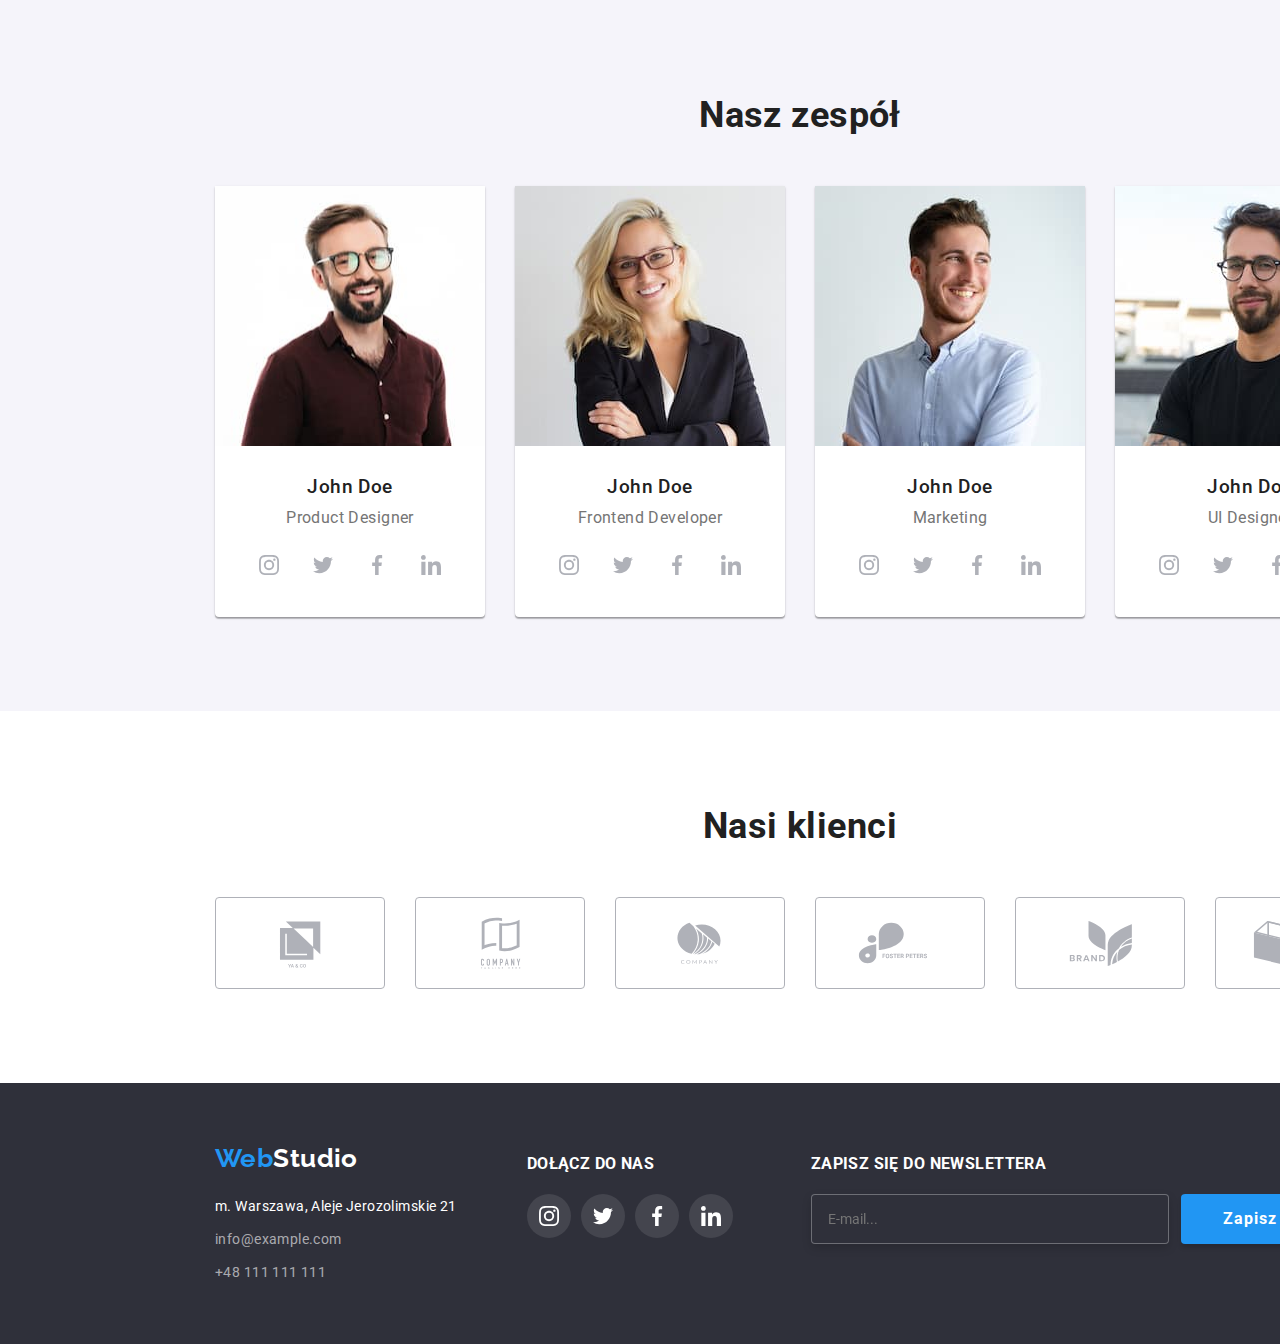
==== commit 9837065e: "," ====
--- a/index.html
+++ b/index.html
@@ -682,6 +682,7 @@
                 <a
                   href="https://www.instagram.com"
                   class="footer__container-socials-icons-icon"
+                  target="_blank"
                 >
                   <svg width="44" height="44">
                     <use
@@ -699,6 +700,7 @@
                 <a
                   href="https://www.twitter.com"
                   class="footer__container-socials-icons-icon"
+                  target="_blank"
                 >
                   <svg width="44" height="44">
                     <use
@@ -716,6 +718,7 @@
                 <a
                   href="https://www.facebook.com"
                   class="footer__container-socials-icons-icon"
+                  target="_blank"
                 >
                   <svg width="44" height="44">
                     <use
@@ -733,6 +736,7 @@
                 <a
                   href="https://www.linkedin.com"
                   class="footer__container-socials-icons-icon"
+                  target="_blank"
                 >
                   <svg width="44" height="44">
                     <use
@@ -758,6 +762,7 @@
                 type="email"
                 name="email"
                 placeholder="E-mail..."
+                required
             /></label>
             <button class="footer__container-form-button">
               Zapisz się
@@ -770,7 +775,7 @@
       </footer>
     </div>
 
-    <div class="modal-background is-hidden" data-modal>
+    <div class="modal__background is-hidden" data-modal>
       <div class="modal">
         <button class="modal__button-exit" data-modal-close>
           <svg class="modal__button-exit-svg">
--- a/css/main.min.css
+++ b/css/main.min.css
@@ -1 +1 @@
-*{padding:0;margin:0;list-style-type:none;text-decoration:none;color:#757575;outline:none}img{display:block}.header{border-bottom:1px solid #ececec;padding:24px 0 25px 0}.header__container{display:-webkit-box;display:-ms-flexbox;display:flex;-webkit-box-orient:horizontal;-webkit-box-direction:normal;-ms-flex-direction:row;flex-direction:row;-webkit-box-align:center;-ms-flex-align:center;align-items:center;gap:93px}.header__container-logo{color:#000}.header__container-nav{display:-webkit-box;display:-ms-flexbox;display:flex;-webkit-box-orient:horizontal;-webkit-box-direction:normal;-ms-flex-direction:row;flex-direction:row;font-weight:500;letter-spacing:.02em;gap:46px}.header__container-nav-links{-webkit-transition-property:color;transition-property:color;-webkit-transition-duration:250ms;transition-duration:250ms;-webkit-transition-timing-function:cubic-bezier(0.4, 0, 0.2, 1);transition-timing-function:cubic-bezier(0.4, 0, 0.2, 1);color:#212121;position:relative}.header__container-nav-links:hover,.header__container-nav-links:focus{color:#2196f3}.header__container-nav .blue-line:after{content:"";position:absolute;display:block;width:100%;height:4px;right:0;bottom:0;-webkit-transform:translateY(33px);transform:translateY(33px);background-color:#2196f3;border-radius:2px}.header__container-contacts{display:-webkit-box;display:-ms-flexbox;display:flex;-webkit-box-orient:horizontal;-webkit-box-direction:normal;-ms-flex-direction:row;flex-direction:row;font-weight:500;letter-spacing:.02em;gap:30px;margin-left:auto}.header__container-contacts-links{display:-webkit-box;display:-ms-flexbox;display:flex;-webkit-box-align:center;-ms-flex-align:center;align-items:center;-webkit-transition-property:color,fill;transition-property:color,fill;-webkit-transition-duration:250ms;transition-duration:250ms;-webkit-transition-timing-function:cubic-bezier(0.4, 0, 0.2, 1);transition-timing-function:cubic-bezier(0.4, 0, 0.2, 1);gap:10px;fill:#757575}.header__container-contacts-links:hover,.header__container-contacts-links:focus{fill:#2196f3;color:#2196f3}.main{display:-webkit-box;display:-ms-flexbox;display:flex;-webkit-box-orient:vertical;-webkit-box-direction:normal;-ms-flex-direction:column;flex-direction:column;gap:30px;-webkit-box-align:center;-ms-flex-align:center;align-items:center;background:-webkit-gradient(linear, left top, left bottom, from(rgba(47, 48, 58, 0.4)), to(rgba(47, 48, 58, 0.4))),url(../images/background.jpg),no-repeat;background:linear-gradient(rgba(47, 48, 58, 0.4), rgba(47, 48, 58, 0.4)),url(../images/background.jpg),no-repeat;width:100%;padding:200px 452px}.main__header{font-weight:900;font-size:44px;line-height:1.364;text-align:center;letter-spacing:.06em;text-transform:uppercase;color:#fff}.main__button{display:-webkit-box;display:-ms-flexbox;display:flex;-webkit-box-align:center;-ms-flex-align:center;align-items:center;-webkit-transition-property:background-color;transition-property:background-color;-webkit-transition-duration:250ms;transition-duration:250ms;-webkit-transition-timing-function:cubic-bezier(0.4, 0, 0.2, 1);transition-timing-function:cubic-bezier(0.4, 0, 0.2, 1);cursor:pointer;font-weight:700;font-size:16px;line-height:1.875;text-align:center;letter-spacing:.06em;color:#fff;background:#2196f3;-webkit-box-shadow:0px 4px 4px rgba(0,0,0,.1490196078);box-shadow:0px 4px 4px rgba(0,0,0,.1490196078);border-radius:4px;border-style:none;padding:10px 41px 10px 42px}.main__button:hover,.main__button:focus{background-color:#1085e2}.lorem{display:-webkit-box;display:-ms-flexbox;display:flex;-webkit-box-orient:horizontal;-webkit-box-direction:normal;-ms-flex-direction:row;flex-direction:row;gap:30px}.lorem__list{display:-webkit-box;display:-ms-flexbox;display:flex;-webkit-box-orient:vertical;-webkit-box-direction:normal;-ms-flex-direction:column;flex-direction:column;gap:10px}.lorem__list-container{display:-webkit-box;display:-ms-flexbox;display:flex;-webkit-box-align:center;-ms-flex-align:center;align-items:center;-webkit-box-pack:center;-ms-flex-pack:center;justify-content:center;padding:25px 0;background-color:#f5f4fa;border-radius:4px}.lorem__list-header{font-weight:700;text-transform:uppercase;color:#212121;padding-top:20px}.lorem__list-paragraph{line-height:1.715}.work{display:-webkit-box;display:-ms-flexbox;display:flex;-webkit-box-orient:horizontal;-webkit-box-direction:normal;-ms-flex-direction:row;flex-direction:row;gap:30px}.work__list{position:relative}.work__list-overlay{display:-webkit-box;display:-ms-flexbox;display:flex;-webkit-box-align:center;-ms-flex-align:center;align-items:center;-webkit-box-pack:center;-ms-flex-pack:center;justify-content:center;position:absolute;background-color:rgba(47,48,58,.8);width:100%;height:70px;bottom:0;left:0;font-weight:700;text-transform:uppercase;color:#fff}.team{display:-webkit-box;display:-ms-flexbox;display:flex;-webkit-box-orient:horizontal;-webkit-box-direction:normal;-ms-flex-direction:row;flex-direction:row;gap:30px}.team__list{background-color:#fff;-webkit-box-shadow:0px 1px 3px rgba(0,0,0,.1215686275),0px 1px 1px rgba(0,0,0,.1411764706),0px 2px 1px rgba(0,0,0,.2);box-shadow:0px 1px 3px rgba(0,0,0,.1215686275),0px 1px 1px rgba(0,0,0,.1411764706),0px 2px 1px rgba(0,0,0,.2);border-radius:0px 0px 4px 4px;font-size:16px;line-height:1.188;text-align:center}.team__list-figcaption{display:-webkit-box;display:-ms-flexbox;display:flex;-webkit-box-orient:vertical;-webkit-box-direction:normal;-ms-flex-direction:column;flex-direction:column;gap:10px;padding:30px 0}.team__list-figcaption-header{color:#212121;font-weight:500}.team__list-figcaption-social{display:-webkit-box;display:-ms-flexbox;display:flex;-webkit-box-orient:horizontal;-webkit-box-direction:normal;-ms-flex-direction:row;flex-direction:row;-webkit-box-pack:center;-ms-flex-pack:center;justify-content:center;gap:10px;padding-top:6px}.team__list-figcaption-social-links{-webkit-transition-property:background-color,fill;transition-property:background-color,fill;-webkit-transition-duration:250ms;transition-duration:250ms;-webkit-transition-timing-function:cubic-bezier(0.4, 0, 0.2, 1);transition-timing-function:cubic-bezier(0.4, 0, 0.2, 1);display:block;width:44px;height:44px;fill:#afb1b8;border-radius:50%}.team__list-figcaption-social-links:hover,.team__list-figcaption-social-links:focus{background:#2196f3;fill:#fff}.clients{display:-webkit-box;display:-ms-flexbox;display:flex;-webkit-box-orient:horizontal;-webkit-box-direction:normal;-ms-flex-direction:row;flex-direction:row;gap:30px}.clients__links{-webkit-transition-property:border,fill;transition-property:border,fill;-webkit-transition-duration:250ms;transition-duration:250ms;-webkit-transition-timing-function:cubic-bezier(0.4, 0, 0.2, 1);transition-timing-function:cubic-bezier(0.4, 0, 0.2, 1);display:block;width:170px;height:92px;border:1px solid #afb1b8;fill:#afb1b8;border-radius:4px}.clients__links:hover,.clients__links:focus{fill:#2196f3;border:1px solid #2196f3}.secondary-header{font-weight:700;font-size:36px;line-height:1.167;text-align:center;color:#212121;padding-bottom:50px}.no-padding{padding-bottom:0}.section-background{background-color:#f5f4fa}.footer{background-color:#2f303a;padding:60px 0}.footer__container{display:-webkit-box;display:-ms-flexbox;display:flex;-webkit-box-orient:horizontal;-webkit-box-direction:normal;-ms-flex-direction:row;flex-direction:row;gap:70px}.footer__container-header{font-weight:700;text-transform:uppercase;color:#fff}.footer__container-address{display:-webkit-box;display:-ms-flexbox;display:flex;-webkit-box-orient:vertical;-webkit-box-direction:normal;-ms-flex-direction:column;flex-direction:column;gap:20px}.footer__container-address-logo{color:#fff}.footer__container-address-links{display:-webkit-box;display:-ms-flexbox;display:flex;-webkit-box-orient:vertical;-webkit-box-direction:normal;-ms-flex-direction:column;flex-direction:column;gap:9px;font-style:normal;line-height:1.715}.footer__container-address-links-paragraph{color:#fff}.footer__container-address-links-link{-webkit-transition-property:color;transition-property:color;-webkit-transition-duration:250ms;transition-duration:250ms;-webkit-transition-timing-function:cubic-bezier(0.4, 0, 0.2, 1);transition-timing-function:cubic-bezier(0.4, 0, 0.2, 1);color:rgba(255,255,255,.6)}.footer__container-address-links-link:hover,.footer__container-address-links-link:focus{color:#2196f3}.footer__container-socials{display:-webkit-box;display:-ms-flexbox;display:flex;-webkit-box-orient:vertical;-webkit-box-direction:normal;-ms-flex-direction:column;flex-direction:column;gap:20px;padding-top:12px}.footer__container-socials-icons{display:-webkit-box;display:-ms-flexbox;display:flex;-webkit-box-orient:horizontal;-webkit-box-direction:normal;-ms-flex-direction:row;flex-direction:row;gap:10px}.footer__container-socials-icons-icon{-webkit-transition-property:background-color;transition-property:background-color;-webkit-transition-duration:250ms;transition-duration:250ms;-webkit-transition-timing-function:cubic-bezier(0.4, 0, 0.2, 1);transition-timing-function:cubic-bezier(0.4, 0, 0.2, 1);display:block;background-color:rgba(255,255,255,.1019607843);width:44px;height:44px;fill:#fff;border-radius:50%}.footer__container-socials-icons-icon:hover,.footer__container-socials-icons-icon:focus{background-color:#2196f3}.footer__container-form{display:-webkit-box;display:-ms-flexbox;display:flex;-webkit-box-orient:horizontal;-webkit-box-direction:normal;-ms-flex-direction:row;flex-direction:row;gap:12px;padding:12px 0 0 8px}.footer__container-form-label{display:-webkit-box;display:-ms-flexbox;display:flex;-webkit-box-orient:vertical;-webkit-box-direction:normal;-ms-flex-direction:column;flex-direction:column;gap:20px}.footer__container-form-label-input{-webkit-transition-property:border;transition-property:border;-webkit-transition-duration:250ms;transition-duration:250ms;-webkit-transition-timing-function:cubic-bezier(0.4, 0, 0.2, 1);transition-timing-function:cubic-bezier(0.4, 0, 0.2, 1);-webkit-filter:drop-shadow(0px 4px 4px rgba(0, 0, 0, 0.1490196078));filter:drop-shadow(0px 4px 4px rgba(0, 0, 0, 0.1490196078));width:358px;height:50px;background-color:#2f303a;padding:15px 16px;border:1px solid rgba(255,255,255,.3019607843);border-radius:4px}.footer__container-form-label-input:hover,.footer__container-form-label-input:focus{border:1px solid #2196f3}.footer__container-form-button{display:-webkit-box;display:-ms-flexbox;display:flex;-webkit-box-orient:horizontal;-webkit-box-direction:normal;-ms-flex-direction:row;flex-direction:row;-webkit-transition-property:background-color;transition-property:background-color;-webkit-transition-duration:250ms;transition-duration:250ms;-webkit-transition-timing-function:cubic-bezier(0.4, 0, 0.2, 1);transition-timing-function:cubic-bezier(0.4, 0, 0.2, 1);cursor:pointer;gap:24px;-webkit-box-align:center;-ms-flex-align:center;align-items:center;padding:10px 28px 10px 42px;margin:auto 0;background-color:#2196f3;-webkit-box-shadow:0px 4px 4px rgba(0,0,0,.1490196078);box-shadow:0px 4px 4px rgba(0,0,0,.1490196078);border-radius:4px;border-style:none;font-weight:700;font-size:16px;line-height:1.875;letter-spacing:.06em;color:#fff;fill:#fff}.footer__container-form-button:hover,.footer__container-form-button:focus{background-color:#1085e2}.modal-background{-webkit-transition-property:visibility,opacity;transition-property:visibility,opacity;-webkit-transition-duration:250ms;transition-duration:250ms;-webkit-transition-timing-function:cubic-bezier(0.4, 0, 0.2, 1);transition-timing-function:cubic-bezier(0.4, 0, 0.2, 1);width:100%;height:100%;background-color:rgba(0,0,0,.2);top:0;left:0;position:absolute}.is-hidden{opacity:0;pointer-events:none;visibility:hidden}.is-hidden .modal{-webkit-transform:scale(0.7);transform:scale(0.7)}.modal{-webkit-transition-property:-webkit-transform;transition-property:-webkit-transform;transition-property:transform;transition-property:transform, -webkit-transform;-webkit-transition-duration:250ms;transition-duration:250ms;-webkit-transition-timing-function:cubic-bezier(0.4, 0, 0.2, 1);transition-timing-function:cubic-bezier(0.4, 0, 0.2, 1);position:absolute;width:528px;height:581px;left:50%;top:50%;translate:-50% -50%;background:#fff;-webkit-box-shadow:0px 1px 3px rgba(0,0,0,.1215686275),0px 1px 1px rgba(0,0,0,.1411764706),0px 2px 1px rgba(0,0,0,.2);box-shadow:0px 1px 3px rgba(0,0,0,.1215686275),0px 1px 1px rgba(0,0,0,.1411764706),0px 2px 1px rgba(0,0,0,.2);border-radius:4px;padding:40px 40px}.modal__button-exit{position:absolute;top:8px;right:8px;border-style:none;border-radius:50%;width:30px;height:30px}.modal__button-exit-svg{-webkit-transition-property:background-color,fill;transition-property:background-color,fill;-webkit-transition-duration:250ms;transition-duration:250ms;-webkit-transition-timing-function:cubic-bezier(0.4, 0, 0.2, 1);transition-timing-function:cubic-bezier(0.4, 0, 0.2, 1);cursor:pointer;width:30px;height:30px;border-radius:50%;background-color:#fff;border:1px solid rgba(0,0,0,.1019607843);fill:#000}.modal__button-exit:hover svg,.modal__button-exit:focus svg{fill:#fff;background-color:#2196f3}.modal__header{font-weight:700;font-size:20px;line-height:1.15;text-align:center;color:#212121;padding-bottom:12px}.modal__form{display:-webkit-box;display:-ms-flexbox;display:flex;-webkit-box-orient:vertical;-webkit-box-direction:normal;-ms-flex-direction:column;flex-direction:column;gap:10px}.modal__form-label{display:-webkit-box;display:-ms-flexbox;display:flex;-webkit-box-orient:vertical;-webkit-box-direction:normal;-ms-flex-direction:column;flex-direction:column;gap:4px;position:relative}.modal__form-label:hover .modal__form-label-input,.modal__form-label:focus-within .modal__form-label-input{border:1px solid #2196f3}.modal__form-label:hover .modal__form-label-svg,.modal__form-label:focus-within .modal__form-label-svg{fill:#2196f3}.modal__form-label-paragraph{font-size:12px;line-height:1.167;letter-spacing:.01em}.modal__form-label-input{-webkit-transition-property:border;transition-property:border;-webkit-transition-duration:250ms;transition-duration:250ms;-webkit-transition-timing-function:cubic-bezier(0.4, 0, 0.2, 1);transition-timing-function:cubic-bezier(0.4, 0, 0.2, 1);border:1px solid rgba(33,33,33,.2);border-radius:4px;width:100%;height:40px;padding:0 32px;color:#212121}.modal__form-label-svg{-webkit-transition-property:fill;transition-property:fill;-webkit-transition-duration:250ms;transition-duration:250ms;-webkit-transition-timing-function:cubic-bezier(0.4, 0, 0.2, 1);transition-timing-function:cubic-bezier(0.4, 0, 0.2, 1);width:18px;height:18px;position:absolute;top:29px;left:12px;pointer-events:none;fill:#212121}.modal__form-label-textarea{-webkit-transition-property:border;transition-property:border;-webkit-transition-duration:250ms;transition-duration:250ms;-webkit-transition-timing-function:cubic-bezier(0.4, 0, 0.2, 1);transition-timing-function:cubic-bezier(0.4, 0, 0.2, 1);resize:none;width:448px;height:120px;padding:12px 16px;border:1px solid rgba(33,33,33,.2);border-radius:4px;color:#212121}.modal__form-label-textarea:hover,.modal__form-label-textarea:focus{border:1px solid #2196f3}.modal__form-checkbox{display:-webkit-box;display:-ms-flexbox;display:flex;-webkit-box-orient:horizontal;-webkit-box-direction:normal;-ms-flex-direction:row;flex-direction:row;-webkit-box-align:center;-ms-flex-align:center;align-items:center;gap:8px;position:relative;padding:10px 0 20px 15px}.modal__form-checkbox-input:checked~.modal__form-checkbox-svg{background-color:#2196f3;fill:#2196f3}.modal__form-checkbox-input{cursor:pointer;opacity:0;width:16px;height:15px;pointer-events:visible}.modal__form-checkbox-svg{-webkit-transition-property:background-color,fill;transition-property:background-color,fill;-webkit-transition-duration:250ms;transition-duration:250ms;-webkit-transition-timing-function:cubic-bezier(0.4, 0, 0.2, 1);transition-timing-function:cubic-bezier(0.4, 0, 0.2, 1);cursor:pointer;position:absolute;display:block;width:16px;height:15px;border-radius:2px;fill:#212121}.modal__form-checkbox-svg:hover,.modal__form-checkbox-svg:focus{fill:#2196f3}.modal__form-checkbox-svg-vector{fill:#fff}.modal__form-checkbox-paragraph{line-height:1.715}.modal__form-checkbox-paragraph-links{-webkit-transition-property:color;transition-property:color;-webkit-transition-duration:250ms;transition-duration:250ms;-webkit-transition-timing-function:cubic-bezier(0.4, 0, 0.2, 1);transition-timing-function:cubic-bezier(0.4, 0, 0.2, 1);text-decoration:underline;color:#2196f3}.modal__form-checkbox-paragraph-links:hover,.modal__form-checkbox-paragraph-links:focus{color:#1085e2}.modal__form-button{display:-webkit-box;display:-ms-flexbox;display:flex;-webkit-box-align:center;-ms-flex-align:center;align-items:center;-webkit-transition-property:background-color;transition-property:background-color;-webkit-transition-duration:250ms;transition-duration:250ms;-webkit-transition-timing-function:cubic-bezier(0.4, 0, 0.2, 1);transition-timing-function:cubic-bezier(0.4, 0, 0.2, 1);cursor:pointer;font-weight:700;font-size:16px;line-height:1.875;letter-spacing:.06em;color:#fff;margin:0 auto;background-color:#2196f3;border-style:none;padding:10px 76px;-webkit-box-shadow:0px 4px 4px rgba(0,0,0,.1490196078);box-shadow:0px 4px 4px rgba(0,0,0,.1490196078);border-radius:4px}.modal__form-button:hover,.modal__form-button:focus{background-color:#1085e2}body{font-size:14px;color:#757575;font-family:"Roboto",sans-serif;line-height:1.143;letter-spacing:.03em;background-color:#fff}.wrapper{width:1600px;margin:0 auto}.container{width:1200px;padding:0 15px;margin:0 auto}.logo{font-family:"Raleway",sans-serif;font-weight:700;font-size:26px;line-height:1.193}.logo-color{color:#2196f3}.section{padding:94px 0}/*# sourceMappingURL=main.min.css.map */+*{padding:0;margin:0;list-style-type:none;text-decoration:none;color:#757575;outline:none}img{display:block}body{font-size:14px;color:#757575;font-family:"Roboto",sans-serif;line-height:1.143;letter-spacing:.03em;background-color:#fff}.wrapper{width:1600px;margin:0 auto}.container{width:1200px;padding:0 15px;margin:0 auto}.logo{font-family:"Raleway",sans-serif;font-weight:700;font-size:26px;line-height:1.193}.logo-color{color:#2196f3}.section{padding:94px 0}.secondary-header{font-weight:700;font-size:36px;line-height:1.167;text-align:center;color:#212121;padding-bottom:50px}.no-padding{padding-bottom:0}.section-background{background-color:#f5f4fa}.header{border-bottom:1px solid #ececec;padding:24px 0 25px 0}.header__container{display:-webkit-box;display:-ms-flexbox;display:flex;-webkit-box-orient:horizontal;-webkit-box-direction:normal;-ms-flex-direction:row;flex-direction:row;-webkit-box-align:center;-ms-flex-align:center;align-items:center;gap:93px}.header__container-logo{color:#000}.header__container-nav{display:-webkit-box;display:-ms-flexbox;display:flex;-webkit-box-orient:horizontal;-webkit-box-direction:normal;-ms-flex-direction:row;flex-direction:row;font-weight:500;letter-spacing:.02em;gap:46px}.header__container-nav-links{-webkit-transition-property:color;transition-property:color;-webkit-transition-duration:250ms;transition-duration:250ms;-webkit-transition-timing-function:cubic-bezier(0.4, 0, 0.2, 1);transition-timing-function:cubic-bezier(0.4, 0, 0.2, 1);color:#212121;position:relative}.header__container-nav-links:hover,.header__container-nav-links:focus{color:#2196f3}.header__container-nav .blue-line:after{content:"";position:absolute;display:block;width:100%;height:4px;right:0;bottom:0;-webkit-transform:translateY(33px);transform:translateY(33px);background-color:#2196f3;border-radius:2px}.header__container-contacts{display:-webkit-box;display:-ms-flexbox;display:flex;-webkit-box-orient:horizontal;-webkit-box-direction:normal;-ms-flex-direction:row;flex-direction:row;font-weight:500;letter-spacing:.02em;gap:30px;margin-left:auto}.header__container-contacts-links{display:-webkit-box;display:-ms-flexbox;display:flex;-webkit-box-align:center;-ms-flex-align:center;align-items:center;-webkit-transition-property:color,fill;transition-property:color,fill;-webkit-transition-duration:250ms;transition-duration:250ms;-webkit-transition-timing-function:cubic-bezier(0.4, 0, 0.2, 1);transition-timing-function:cubic-bezier(0.4, 0, 0.2, 1);gap:10px;fill:#757575}.header__container-contacts-links:hover,.header__container-contacts-links:focus{fill:#2196f3;color:#2196f3}.main{display:-webkit-box;display:-ms-flexbox;display:flex;-webkit-box-orient:vertical;-webkit-box-direction:normal;-ms-flex-direction:column;flex-direction:column;gap:30px;-webkit-box-align:center;-ms-flex-align:center;align-items:center;background:-webkit-gradient(linear, left top, left bottom, from(rgba(47, 48, 58, 0.4)), to(rgba(47, 48, 58, 0.4))),url(../images/background.jpg),no-repeat;background:linear-gradient(rgba(47, 48, 58, 0.4), rgba(47, 48, 58, 0.4)),url(../images/background.jpg),no-repeat;width:100%;padding:200px 452px}.main__header{font-weight:900;font-size:44px;line-height:1.364;text-align:center;letter-spacing:.06em;text-transform:uppercase;color:#fff}.main__button{display:-webkit-box;display:-ms-flexbox;display:flex;-webkit-box-align:center;-ms-flex-align:center;align-items:center;-webkit-transition-property:background-color;transition-property:background-color;-webkit-transition-duration:250ms;transition-duration:250ms;-webkit-transition-timing-function:cubic-bezier(0.4, 0, 0.2, 1);transition-timing-function:cubic-bezier(0.4, 0, 0.2, 1);cursor:pointer;font-weight:700;font-size:16px;line-height:1.875;text-align:center;letter-spacing:.06em;color:#fff;background:#2196f3;-webkit-box-shadow:0px 4px 4px rgba(0,0,0,.1490196078);box-shadow:0px 4px 4px rgba(0,0,0,.1490196078);border-radius:4px;border-style:none;padding:10px 41px 10px 42px}.main__button:hover,.main__button:focus{background-color:#1085e2}.lorem{display:-webkit-box;display:-ms-flexbox;display:flex;-webkit-box-orient:horizontal;-webkit-box-direction:normal;-ms-flex-direction:row;flex-direction:row;gap:30px}.lorem__list{display:-webkit-box;display:-ms-flexbox;display:flex;-webkit-box-orient:vertical;-webkit-box-direction:normal;-ms-flex-direction:column;flex-direction:column;gap:10px}.lorem__list-container{display:-webkit-box;display:-ms-flexbox;display:flex;-webkit-box-align:center;-ms-flex-align:center;align-items:center;-webkit-box-pack:center;-ms-flex-pack:center;justify-content:center;padding:25px 0;background-color:#f5f4fa;border-radius:4px}.lorem__list-header{font-weight:700;text-transform:uppercase;color:#212121;padding-top:20px}.lorem__list-paragraph{line-height:1.715}.work{display:-webkit-box;display:-ms-flexbox;display:flex;-webkit-box-orient:horizontal;-webkit-box-direction:normal;-ms-flex-direction:row;flex-direction:row;gap:30px}.work__list{position:relative}.work__list-overlay{display:-webkit-box;display:-ms-flexbox;display:flex;-webkit-box-align:center;-ms-flex-align:center;align-items:center;-webkit-box-pack:center;-ms-flex-pack:center;justify-content:center;position:absolute;background-color:rgba(47,48,58,.8);width:100%;height:70px;bottom:0;left:0;font-weight:700;text-transform:uppercase;color:#fff}.team{display:-webkit-box;display:-ms-flexbox;display:flex;-webkit-box-orient:horizontal;-webkit-box-direction:normal;-ms-flex-direction:row;flex-direction:row;gap:30px}.team__list{background-color:#fff;-webkit-box-shadow:0px 1px 3px rgba(0,0,0,.1215686275),0px 1px 1px rgba(0,0,0,.1411764706),0px 2px 1px rgba(0,0,0,.2);box-shadow:0px 1px 3px rgba(0,0,0,.1215686275),0px 1px 1px rgba(0,0,0,.1411764706),0px 2px 1px rgba(0,0,0,.2);border-radius:0px 0px 4px 4px;font-size:16px;line-height:1.188;text-align:center}.team__list-figcaption{display:-webkit-box;display:-ms-flexbox;display:flex;-webkit-box-orient:vertical;-webkit-box-direction:normal;-ms-flex-direction:column;flex-direction:column;gap:10px;padding:30px 0}.team__list-figcaption-header{color:#212121;font-weight:500}.team__list-figcaption-social{display:-webkit-box;display:-ms-flexbox;display:flex;-webkit-box-orient:horizontal;-webkit-box-direction:normal;-ms-flex-direction:row;flex-direction:row;-webkit-box-pack:center;-ms-flex-pack:center;justify-content:center;gap:10px;padding-top:6px}.team__list-figcaption-social-links{-webkit-transition-property:background-color,fill;transition-property:background-color,fill;-webkit-transition-duration:250ms;transition-duration:250ms;-webkit-transition-timing-function:cubic-bezier(0.4, 0, 0.2, 1);transition-timing-function:cubic-bezier(0.4, 0, 0.2, 1);display:block;width:44px;height:44px;fill:#afb1b8;border-radius:50%}.team__list-figcaption-social-links:hover,.team__list-figcaption-social-links:focus{background:#2196f3;fill:#fff}.clients{display:-webkit-box;display:-ms-flexbox;display:flex;-webkit-box-orient:horizontal;-webkit-box-direction:normal;-ms-flex-direction:row;flex-direction:row;gap:30px}.clients__links{-webkit-transition-property:border,fill;transition-property:border,fill;-webkit-transition-duration:250ms;transition-duration:250ms;-webkit-transition-timing-function:cubic-bezier(0.4, 0, 0.2, 1);transition-timing-function:cubic-bezier(0.4, 0, 0.2, 1);display:block;width:170px;height:92px;border:1px solid #afb1b8;fill:#afb1b8;border-radius:4px}.clients__links:hover,.clients__links:focus{fill:#2196f3;border:1px solid #2196f3}.portfolio{display:-webkit-box;display:-ms-flexbox;display:flex;-webkit-box-orient:vertical;-webkit-box-direction:normal;-ms-flex-direction:column;flex-direction:column;gap:50px}.portfolio__buttons{display:-webkit-box;display:-ms-flexbox;display:flex;-webkit-box-orient:horizontal;-webkit-box-direction:normal;-ms-flex-direction:row;flex-direction:row;gap:8px;-webkit-box-pack:center;-ms-flex-pack:center;justify-content:center}.portfolio__buttons-button{-webkit-transition-property:background-color,color;transition-property:background-color,color;-webkit-transition-duration:250ms;transition-duration:250ms;-webkit-transition-timing-function:cubic-bezier(0.4, 0, 0.2, 1);transition-timing-function:cubic-bezier(0.4, 0, 0.2, 1);cursor:pointer;background:#f5f4fa;border-radius:4px;font-weight:500;font-size:16px;line-height:26px;letter-spacing:.03em;color:#212121;padding:6px 22px;border-style:none}.portfolio__buttons-button:hover,.portfolio__buttons-button:focus{background-color:#2196f3;color:#fff}.portfolio__cards{display:-webkit-box;display:-ms-flexbox;display:flex;-ms-flex-wrap:wrap;flex-wrap:wrap;gap:30px}.portfolio__cards-item{-webkit-transition-property:-webkit-box-shadow;transition-property:-webkit-box-shadow;transition-property:box-shadow;transition-property:box-shadow, -webkit-box-shadow;-webkit-transition-duration:250ms;transition-duration:250ms;-webkit-transition-timing-function:cubic-bezier(0.4, 0, 0.2, 1);transition-timing-function:cubic-bezier(0.4, 0, 0.2, 1);cursor:pointer;position:relative;overflow:hidden;-ms-flex-preferred-size:calc((100% - 60px)/3);flex-basis:calc((100% - 60px)/3)}.portfolio__cards-item:hover,.portfolio__cards-item:focus{-webkit-box-shadow:0px 1px 1px rgba(0,0,0,.1215686275),0px 4px 4px rgba(0,0,0,.0588235294),1px 4px 6px rgba(0,0,0,.1607843137);box-shadow:0px 1px 1px rgba(0,0,0,.1215686275),0px 4px 4px rgba(0,0,0,.0588235294),1px 4px 6px rgba(0,0,0,.1607843137)}.portfolio__cards-item:hover .portfolio__cards-item-overlay{-webkit-transform:translateY(0);transform:translateY(0)}.portfolio__cards-item-overlay{-webkit-transition-property:-webkit-transform;transition-property:-webkit-transform;transition-property:transform;transition-property:transform, -webkit-transform;-webkit-transition-duration:250ms;transition-duration:250ms;-webkit-transition-timing-function:cubic-bezier(0.4, 0, 0.2, 1);transition-timing-function:cubic-bezier(0.4, 0, 0.2, 1);position:absolute;width:100%;height:100%;top:0;left:0;font-size:18px;line-height:1.556;color:#fff;background-color:rgba(33,150,243,.8980392157);-webkit-transform:translateY(100%);transform:translateY(100%);padding:49px 45px 0 24px}.portfolio__cards-item-figcaption{display:-webkit-box;display:-ms-flexbox;display:flex;-webkit-box-orient:vertical;-webkit-box-direction:normal;-ms-flex-direction:column;flex-direction:column;gap:4px;padding:20px 0 20px 24px;position:relative;background-color:#fff;border-right:1px solid #eee;border-bottom:1px solid #eee;border-left:1px solid #eee}.portfolio__cards-item-header{font-weight:700;font-size:18px;line-height:2;letter-spacing:.06em;color:#212121}.portfolio__cards-item-paragraph{font-size:16px;line-height:1.875}.footer{background-color:#2f303a;padding:60px 0}.footer__container{display:-webkit-box;display:-ms-flexbox;display:flex;-webkit-box-orient:horizontal;-webkit-box-direction:normal;-ms-flex-direction:row;flex-direction:row;gap:70px}.footer__container-header{font-weight:700;text-transform:uppercase;color:#fff}.footer__container-address{display:-webkit-box;display:-ms-flexbox;display:flex;-webkit-box-orient:vertical;-webkit-box-direction:normal;-ms-flex-direction:column;flex-direction:column;gap:20px}.footer__container-address-logo{color:#fff}.footer__container-address-links{display:-webkit-box;display:-ms-flexbox;display:flex;-webkit-box-orient:vertical;-webkit-box-direction:normal;-ms-flex-direction:column;flex-direction:column;gap:9px;font-style:normal;line-height:1.715}.footer__container-address-links-paragraph{color:#fff}.footer__container-address-links-link{-webkit-transition-property:color;transition-property:color;-webkit-transition-duration:250ms;transition-duration:250ms;-webkit-transition-timing-function:cubic-bezier(0.4, 0, 0.2, 1);transition-timing-function:cubic-bezier(0.4, 0, 0.2, 1);color:rgba(255,255,255,.6)}.footer__container-address-links-link:hover,.footer__container-address-links-link:focus{color:#2196f3}.footer__container-socials{display:-webkit-box;display:-ms-flexbox;display:flex;-webkit-box-orient:vertical;-webkit-box-direction:normal;-ms-flex-direction:column;flex-direction:column;gap:20px;padding-top:12px}.footer__container-socials-icons{display:-webkit-box;display:-ms-flexbox;display:flex;-webkit-box-orient:horizontal;-webkit-box-direction:normal;-ms-flex-direction:row;flex-direction:row;gap:10px}.footer__container-socials-icons-icon{-webkit-transition-property:background-color;transition-property:background-color;-webkit-transition-duration:250ms;transition-duration:250ms;-webkit-transition-timing-function:cubic-bezier(0.4, 0, 0.2, 1);transition-timing-function:cubic-bezier(0.4, 0, 0.2, 1);display:block;background-color:rgba(255,255,255,.1019607843);width:44px;height:44px;fill:#fff;border-radius:50%}.footer__container-socials-icons-icon:hover,.footer__container-socials-icons-icon:focus{background-color:#2196f3}.footer__container-form{display:-webkit-box;display:-ms-flexbox;display:flex;-webkit-box-orient:horizontal;-webkit-box-direction:normal;-ms-flex-direction:row;flex-direction:row;gap:12px;padding:12px 0 0 8px}.footer__container-form-label{display:-webkit-box;display:-ms-flexbox;display:flex;-webkit-box-orient:vertical;-webkit-box-direction:normal;-ms-flex-direction:column;flex-direction:column;gap:20px}.footer__container-form-label-input{-webkit-transition-property:border;transition-property:border;-webkit-transition-duration:250ms;transition-duration:250ms;-webkit-transition-timing-function:cubic-bezier(0.4, 0, 0.2, 1);transition-timing-function:cubic-bezier(0.4, 0, 0.2, 1);-webkit-filter:drop-shadow(0px 4px 4px rgba(0, 0, 0, 0.1490196078));filter:drop-shadow(0px 4px 4px rgba(0, 0, 0, 0.1490196078));width:358px;height:50px;background-color:#2f303a;padding:15px 16px;border:1px solid rgba(255,255,255,.3019607843);border-radius:4px}.footer__container-form-label-input:hover,.footer__container-form-label-input:focus{border:1px solid #2196f3}.footer__container-form-button{display:-webkit-box;display:-ms-flexbox;display:flex;-webkit-box-orient:horizontal;-webkit-box-direction:normal;-ms-flex-direction:row;flex-direction:row;-webkit-transition-property:background-color;transition-property:background-color;-webkit-transition-duration:250ms;transition-duration:250ms;-webkit-transition-timing-function:cubic-bezier(0.4, 0, 0.2, 1);transition-timing-function:cubic-bezier(0.4, 0, 0.2, 1);cursor:pointer;gap:24px;-webkit-box-align:center;-ms-flex-align:center;align-items:center;padding:10px 28px 10px 42px;margin:auto 0;background-color:#2196f3;-webkit-box-shadow:0px 4px 4px rgba(0,0,0,.1490196078);box-shadow:0px 4px 4px rgba(0,0,0,.1490196078);border-radius:4px;border-style:none;font-weight:700;font-size:16px;line-height:1.875;letter-spacing:.06em;color:#fff;fill:#fff}.footer__container-form-button:hover,.footer__container-form-button:focus{background-color:#1085e2}.is-hidden{opacity:0;pointer-events:none;visibility:hidden}.is-hidden .modal{-webkit-transform:scale(0.7);transform:scale(0.7)}.modal{-webkit-transition-property:-webkit-transform;transition-property:-webkit-transform;transition-property:transform;transition-property:transform, -webkit-transform;-webkit-transition-duration:250ms;transition-duration:250ms;-webkit-transition-timing-function:cubic-bezier(0.4, 0, 0.2, 1);transition-timing-function:cubic-bezier(0.4, 0, 0.2, 1);position:absolute;width:528px;height:581px;left:50%;top:50%;translate:-50% -50%;background:#fff;-webkit-box-shadow:0px 1px 3px rgba(0,0,0,.1215686275),0px 1px 1px rgba(0,0,0,.1411764706),0px 2px 1px rgba(0,0,0,.2);box-shadow:0px 1px 3px rgba(0,0,0,.1215686275),0px 1px 1px rgba(0,0,0,.1411764706),0px 2px 1px rgba(0,0,0,.2);border-radius:4px;padding:40px 40px}.modal__is-hidden{opacity:0;pointer-events:none;visibility:hidden}.modal__background{-webkit-transition-property:visibility,opacity;transition-property:visibility,opacity;-webkit-transition-duration:250ms;transition-duration:250ms;-webkit-transition-timing-function:cubic-bezier(0.4, 0, 0.2, 1);transition-timing-function:cubic-bezier(0.4, 0, 0.2, 1);width:100%;height:100%;background-color:rgba(0,0,0,.2);top:0;left:0;position:absolute}.modal__button-exit{position:absolute;top:8px;right:8px;border-style:none;border-radius:50%;width:30px;height:30px}.modal__button-exit-svg{-webkit-transition-property:background-color,fill;transition-property:background-color,fill;-webkit-transition-duration:250ms;transition-duration:250ms;-webkit-transition-timing-function:cubic-bezier(0.4, 0, 0.2, 1);transition-timing-function:cubic-bezier(0.4, 0, 0.2, 1);cursor:pointer;width:30px;height:30px;border-radius:50%;background-color:#fff;border:1px solid rgba(0,0,0,.1019607843);fill:#000}.modal__button-exit:hover svg,.modal__button-exit:focus svg{fill:#fff;background-color:#2196f3}.modal__header{font-weight:700;font-size:20px;line-height:1.15;text-align:center;color:#212121;padding-bottom:12px}.modal__form{display:-webkit-box;display:-ms-flexbox;display:flex;-webkit-box-orient:vertical;-webkit-box-direction:normal;-ms-flex-direction:column;flex-direction:column;gap:10px}.modal__form-label{display:-webkit-box;display:-ms-flexbox;display:flex;-webkit-box-orient:vertical;-webkit-box-direction:normal;-ms-flex-direction:column;flex-direction:column;gap:4px;position:relative}.modal__form-label:hover .modal__form-label-input,.modal__form-label:focus-within .modal__form-label-input{border:1px solid #2196f3}.modal__form-label:hover .modal__form-label-svg,.modal__form-label:focus-within .modal__form-label-svg{fill:#2196f3}.modal__form-label-paragraph{font-size:12px;line-height:1.167;letter-spacing:.01em}.modal__form-label-input{-webkit-transition-property:border;transition-property:border;-webkit-transition-duration:250ms;transition-duration:250ms;-webkit-transition-timing-function:cubic-bezier(0.4, 0, 0.2, 1);transition-timing-function:cubic-bezier(0.4, 0, 0.2, 1);border:1px solid rgba(33,33,33,.2);border-radius:4px;width:100%;height:40px;padding:0 32px;color:#212121}.modal__form-label-svg{-webkit-transition-property:fill;transition-property:fill;-webkit-transition-duration:250ms;transition-duration:250ms;-webkit-transition-timing-function:cubic-bezier(0.4, 0, 0.2, 1);transition-timing-function:cubic-bezier(0.4, 0, 0.2, 1);width:18px;height:18px;position:absolute;top:29px;left:12px;pointer-events:none;fill:#212121}.modal__form-label-textarea{-webkit-transition-property:border;transition-property:border;-webkit-transition-duration:250ms;transition-duration:250ms;-webkit-transition-timing-function:cubic-bezier(0.4, 0, 0.2, 1);transition-timing-function:cubic-bezier(0.4, 0, 0.2, 1);resize:none;width:448px;height:120px;padding:12px 16px;border:1px solid rgba(33,33,33,.2);border-radius:4px;color:#212121}.modal__form-label-textarea:hover,.modal__form-label-textarea:focus{border:1px solid #2196f3}.modal__form-checkbox{display:-webkit-box;display:-ms-flexbox;display:flex;-webkit-box-orient:horizontal;-webkit-box-direction:normal;-ms-flex-direction:row;flex-direction:row;-webkit-box-align:center;-ms-flex-align:center;align-items:center;gap:8px;position:relative;padding:10px 0 20px 15px}.modal__form-checkbox-input:checked~.modal__form-checkbox-svg{background-color:#2196f3;fill:#2196f3}.modal__form-checkbox-input{cursor:pointer;opacity:0;width:16px;height:15px;pointer-events:visible}.modal__form-checkbox-svg{-webkit-transition-property:background-color,fill;transition-property:background-color,fill;-webkit-transition-duration:250ms;transition-duration:250ms;-webkit-transition-timing-function:cubic-bezier(0.4, 0, 0.2, 1);transition-timing-function:cubic-bezier(0.4, 0, 0.2, 1);cursor:pointer;position:absolute;display:block;width:16px;height:15px;border-radius:2px;fill:#212121}.modal__form-checkbox-svg:hover,.modal__form-checkbox-svg:focus{fill:#2196f3}.modal__form-checkbox-svg-vector{fill:#fff}.modal__form-checkbox-paragraph{line-height:1.715}.modal__form-checkbox-paragraph-links{-webkit-transition-property:color;transition-property:color;-webkit-transition-duration:250ms;transition-duration:250ms;-webkit-transition-timing-function:cubic-bezier(0.4, 0, 0.2, 1);transition-timing-function:cubic-bezier(0.4, 0, 0.2, 1);text-decoration:underline;color:#2196f3}.modal__form-checkbox-paragraph-links:hover,.modal__form-checkbox-paragraph-links:focus{color:#1085e2}.modal__form-button{display:-webkit-box;display:-ms-flexbox;display:flex;-webkit-box-align:center;-ms-flex-align:center;align-items:center;-webkit-transition-property:background-color;transition-property:background-color;-webkit-transition-duration:250ms;transition-duration:250ms;-webkit-transition-timing-function:cubic-bezier(0.4, 0, 0.2, 1);transition-timing-function:cubic-bezier(0.4, 0, 0.2, 1);cursor:pointer;font-weight:700;font-size:16px;line-height:1.875;letter-spacing:.06em;color:#fff;margin:0 auto;background-color:#2196f3;border-style:none;padding:10px 76px;-webkit-box-shadow:0px 4px 4px rgba(0,0,0,.1490196078);box-shadow:0px 4px 4px rgba(0,0,0,.1490196078);border-radius:4px}.modal__form-button:hover,.modal__form-button:focus{background-color:#1085e2}/*# sourceMappingURL=main.min.css.map */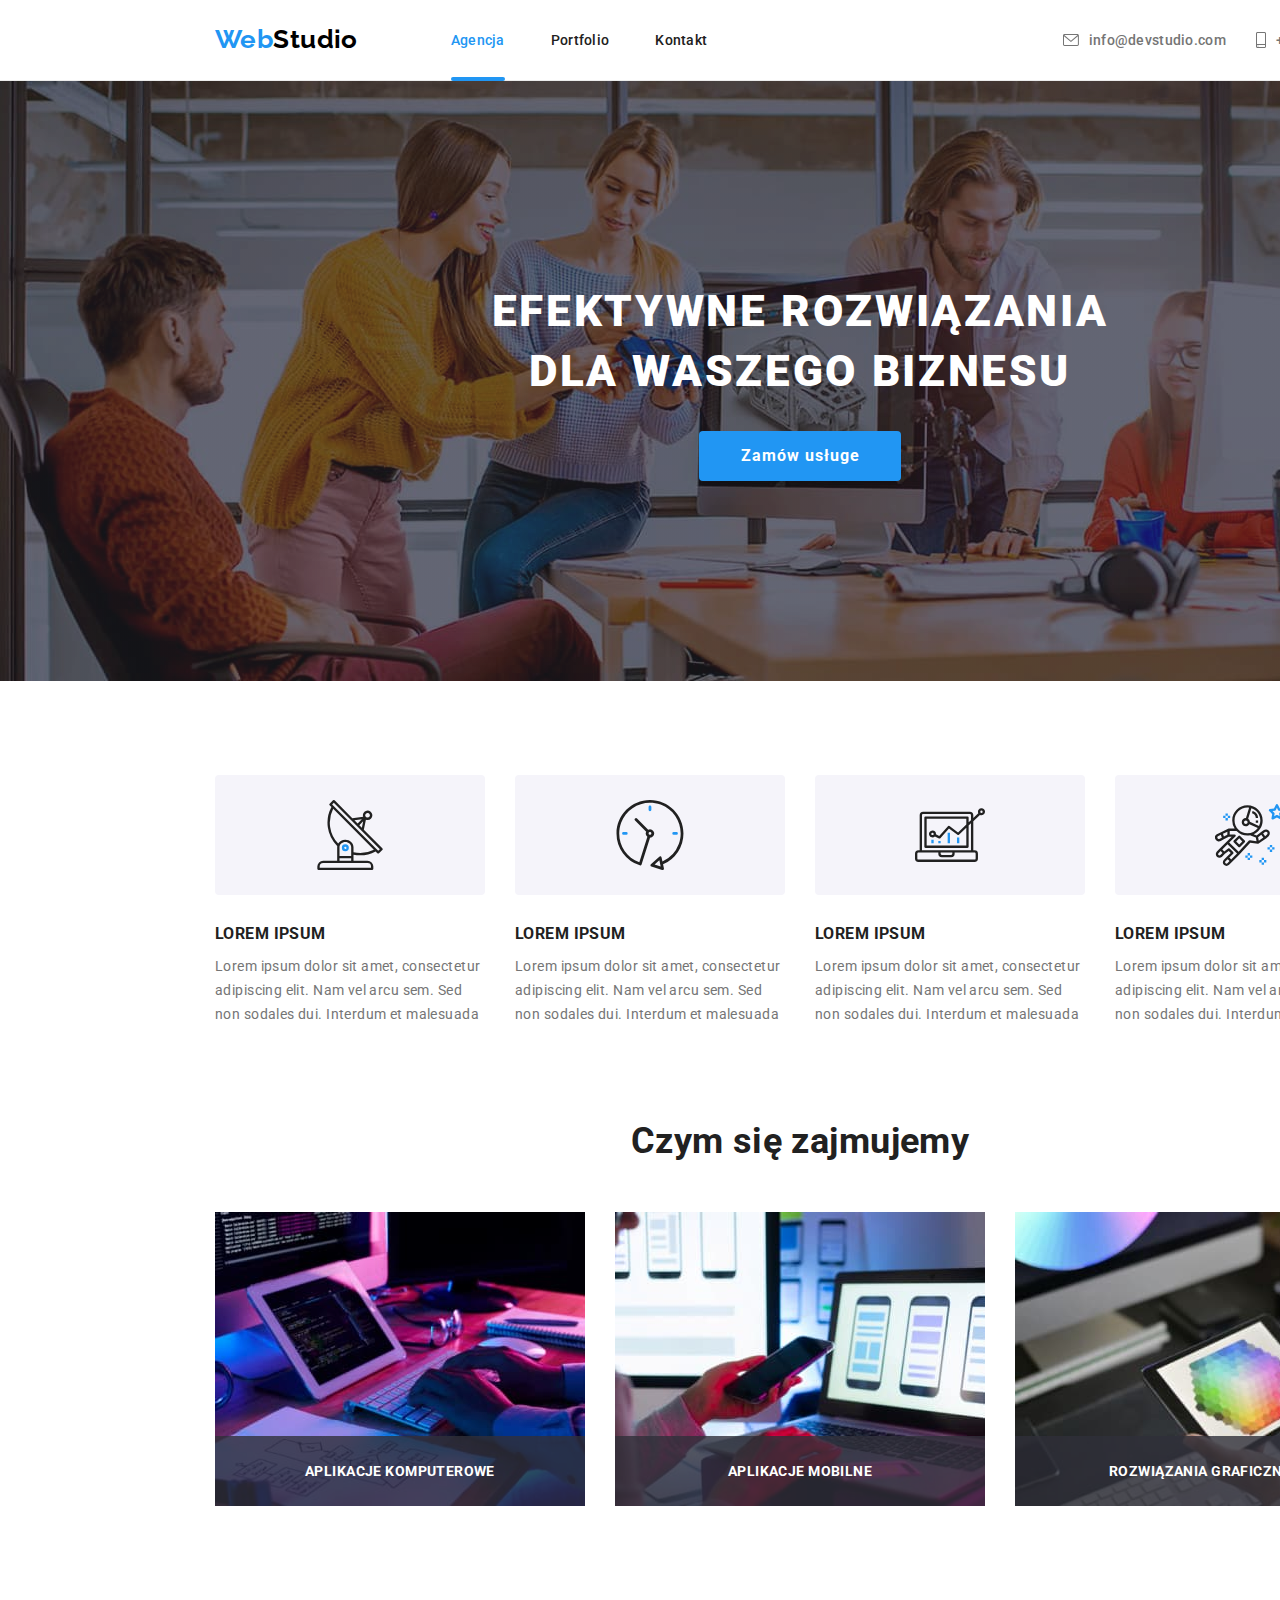
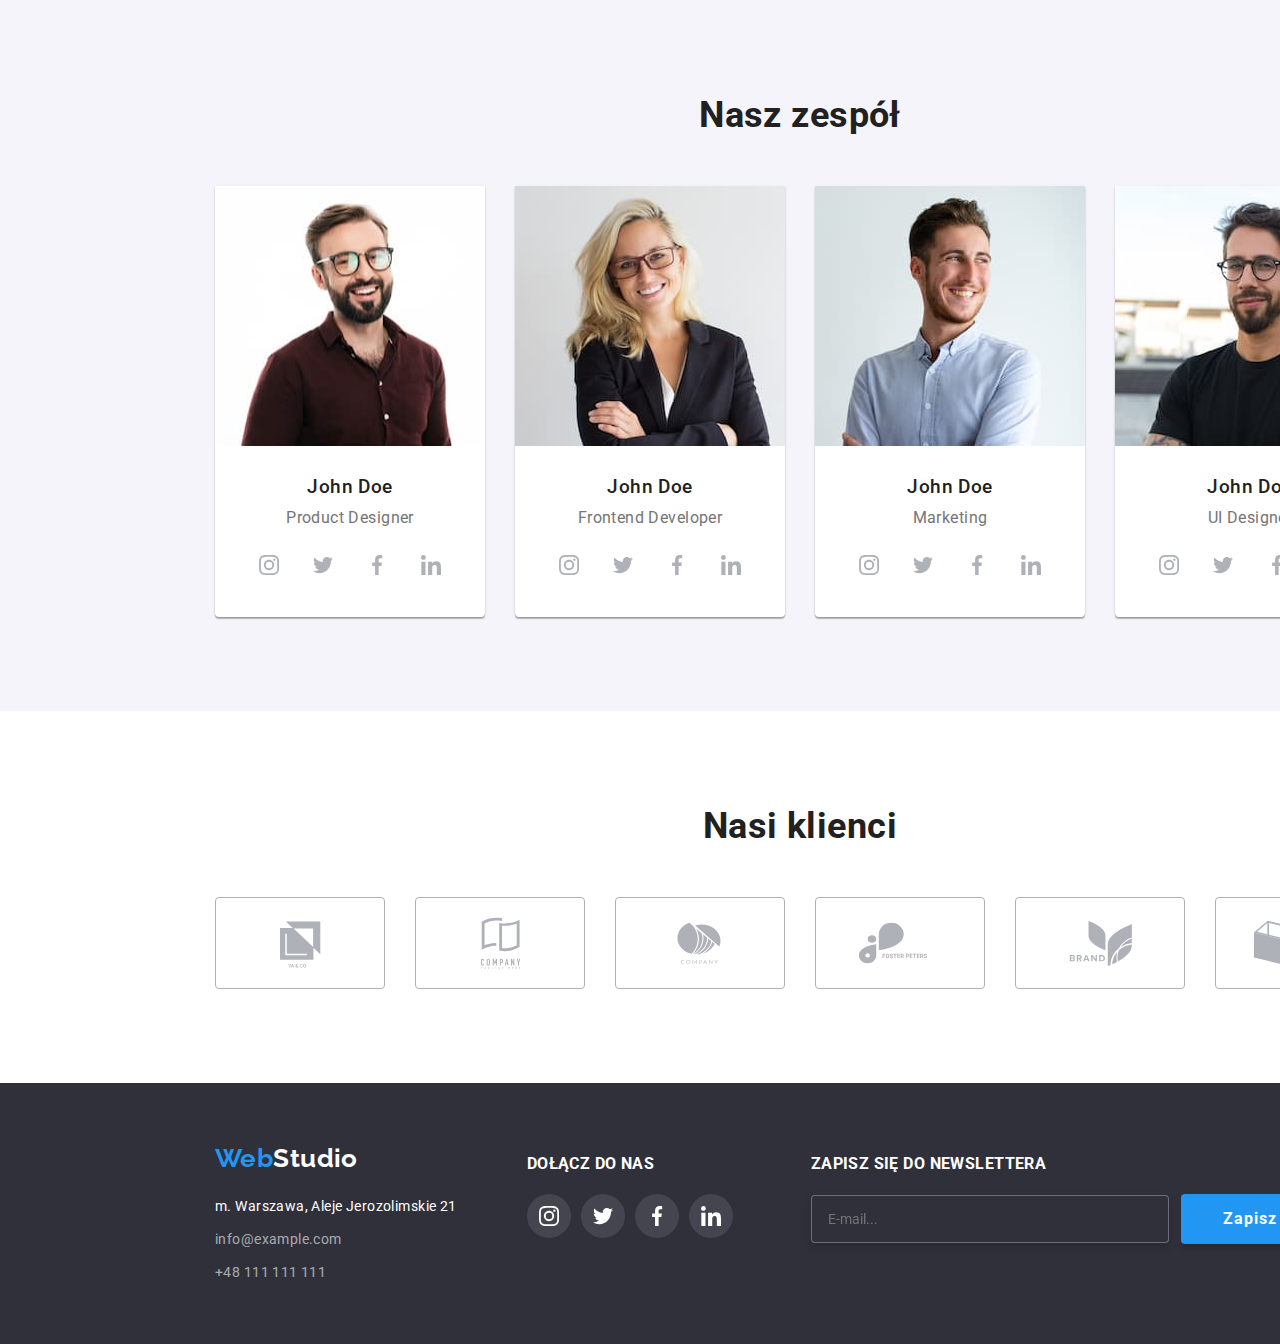
==== commit 9df6a2d6: "," ====
--- a/index.html
+++ b/index.html
@@ -34,17 +34,17 @@
                 <a
                   href="index.html"
                   style="color: #2196f3"
-                  class="header__container-nav-links blue-line"
+                  class="header__container-nav-link blue-line"
                   >Agencja</a
                 >
               </li>
               <li>
-                <a href="portfolio.html" class="header__container-nav-links"
+                <a href="portfolio.html" class="header__container-nav-link"
                   >Portfolio</a
                 >
               </li>
               <li>
-                <a href="kontakt.html" class="header__container-nav-links"
+                <a href="kontakt.html" class="header__container-nav-link"
                   >Kontakt</a
                 >
               </li>
@@ -55,7 +55,7 @@
             <li>
               <a
                 href="mailto:info@devstudio.com"
-                class="header__container-contacts-links"
+                class="header__container-contacts-link"
               >
                 <svg width="16" height="12">
                   <use href="images/icons.svg#icon-envelope"></use>
@@ -66,7 +66,7 @@
             <li>
               <a
                 href="tel:+48111111111"
-                class="header__container-contacts-links"
+                class="header__container-contacts-link"
               >
                 <svg width="10" height="16">
                   <use href="images/icons.svg#icon-smartphone"></use>
@@ -213,7 +213,7 @@
                         <a
                           href="https://www.instagram.com"
                           target="_blank"
-                          class="team__list-figcaption-social-links"
+                          class="team__list-figcaption-social-link"
                         >
                           <svg width="44" height="44">
                             <use
@@ -231,7 +231,7 @@
                         <a
                           href="https://www.twitter.com"
                           target="_blank"
-                          class="team__list-figcaption-social-links"
+                          class="team__list-figcaption-social-link"
                         >
                           <svg width="44" height="44">
                             <use
@@ -249,7 +249,7 @@
                         <a
                           href="https://www.facebook.com"
                           target="_blank"
-                          class="team__list-figcaption-social-links"
+                          class="team__list-figcaption-social-link"
                         >
                           <svg width="44" height="44">
                             <use
@@ -267,7 +267,7 @@
                         <a
                           href="https://www.linkedin.com"
                           target="_blank"
-                          class="team__list-figcaption-social-links"
+                          class="team__list-figcaption-social-link"
                         >
                           <svg width="44" height="44">
                             <use
@@ -301,7 +301,7 @@
                         <a
                           href="https://www.instagram.com"
                           target="_blank"
-                          class="team__list-figcaption-social-links"
+                          class="team__list-figcaption-social-link"
                         >
                           <svg width="44" height="44">
                             <use
@@ -319,7 +319,7 @@
                         <a
                           href="https://www.twitter.com"
                           target="_blank"
-                          class="team__list-figcaption-social-links"
+                          class="team__list-figcaption-social-link"
                         >
                           <svg width="44" height="44">
                             <use
@@ -337,7 +337,7 @@
                         <a
                           href="https://www.facebook.com"
                           target="_blank"
-                          class="team__list-figcaption-social-links"
+                          class="team__list-figcaption-social-link"
                         >
                           <svg width="44" height="44">
                             <use
@@ -355,7 +355,7 @@
                         <a
                           href="https://www.linkedin.com"
                           target="_blank"
-                          class="team__list-figcaption-social-links"
+                          class="team__list-figcaption-social-link"
                         >
                           <svg width="44" height="44">
                             <use
@@ -389,7 +389,7 @@
                         <a
                           href="https://www.instagram.com"
                           target="_blank"
-                          class="team__list-figcaption-social-links"
+                          class="team__list-figcaption-social-link"
                         >
                           <svg width="44" height="44">
                             <use
@@ -407,7 +407,7 @@
                         <a
                           href="https://www.twitter.com"
                           target="_blank"
-                          class="team__list-figcaption-social-links"
+                          class="team__list-figcaption-social-link"
                         >
                           <svg width="44" height="44">
                             <use
@@ -425,7 +425,7 @@
                         <a
                           href="https://www.facebook.com"
                           target="_blank"
-                          class="team__list-figcaption-social-links"
+                          class="team__list-figcaption-social-link"
                         >
                           <svg width="44" height="44">
                             <use
@@ -443,7 +443,7 @@
                         <a
                           href="https://www.linkedin.com"
                           target="_blank"
-                          class="team__list-figcaption-social-links"
+                          class="team__list-figcaption-social-link"
                         >
                           <svg width="44" height="44">
                             <use
@@ -477,7 +477,7 @@
                         <a
                           href="https://www.instagram.com"
                           target="_blank"
-                          class="team__list-figcaption-social-links"
+                          class="team__list-figcaption-social-link"
                         >
                           <svg width="44" height="44">
                             <use
@@ -495,7 +495,7 @@
                         <a
                           href="https://www.twitter.com"
                           target="_blank"
-                          class="team__list-figcaption-social-links"
+                          class="team__list-figcaption-social-link"
                         >
                           <svg width="44" height="44">
                             <use
@@ -513,7 +513,7 @@
                         <a
                           href="https://www.facebook.com"
                           target="_blank"
-                          class="team__list-figcaption-social-links"
+                          class="team__list-figcaption-social-link"
                         >
                           <svg width="44" height="44">
                             <use
@@ -531,7 +531,7 @@
                         <a
                           href="https://www.linkedin.com"
                           target="_blank"
-                          class="team__list-figcaption-social-links"
+                          class="team__list-figcaption-social-link"
                         >
                           <svg width="44" height="44">
                             <use
@@ -557,7 +557,7 @@
             <h2 class="secondary-header">Nasi klienci</h2>
             <ul class="clients">
               <li>
-                <a href="#" class="clients__links">
+                <a href="#" class="clients__link">
                   <svg width="170" height="92">
                     <use
                       href="images/icons.svg#icon-company-1"
@@ -571,7 +571,7 @@
               </li>
 
               <li>
-                <a href="#" class="clients__links">
+                <a href="#" class="clients__link">
                   <svg width="170" height="92">
                     <use
                       href="images/icons.svg#icon-company-2"
@@ -585,7 +585,7 @@
               </li>
 
               <li>
-                <a href="#" class="clients__links">
+                <a href="#" class="clients__link">
                   <svg width="170" height="92">
                     <use
                       href="images/icons.svg#icon-company-3"
@@ -599,7 +599,7 @@
               </li>
 
               <li>
-                <a href="#" class="clients__links">
+                <a href="#" class="clients__link">
                   <svg width="170" height="92">
                     <use
                       href="images/icons.svg#icon-company-4"
@@ -613,7 +613,7 @@
               </li>
 
               <li>
-                <a href="#" class="clients__links">
+                <a href="#" class="clients__link">
                   <svg width="170" height="92">
                     <use
                       href="images/icons.svg#icon-company-5"
@@ -627,7 +627,7 @@
               </li>
 
               <li>
-                <a href="#" class="clients__links">
+                <a href="#" class="clients__link">
                   <svg width="170" height="92">
                     <use
                       href="images/icons.svg#icon-company-6"
@@ -752,25 +752,25 @@
             </ul>
           </div>
 
-          <form class="footer__container-form">
-            <label for="user_email" class="footer__container-form-label"
-              ><h3 class="footer__container-header">
-                Zapisz się do newslettera
-              </h3>
-              <input
-                class="footer__container-form-label-input"
-                type="email"
-                name="email"
-                placeholder="E-mail..."
-                required
-            /></label>
-            <button class="footer__container-form-button">
-              Zapisz się
-              <svg width="24" height="24">
-                <use href="images/icons.svg#icon-send"></use>
-              </svg>
-            </button>
-          </form>
+          <div class="footer__container-newsletter">
+            <h3 class="footer__container-header">Zapisz się do newslettera</h3>
+            <form class="footer__container-newsletter-form">
+              <label for="user_email">
+                <input
+                  class="footer__container-newsletter-form-input"
+                  type="email"
+                  name="email"
+                  placeholder="E-mail..."
+                  required
+              /></label>
+              <button class="footer__container-newsletter-form-button">
+                Zapisz się
+                <svg width="24" height="24">
+                  <use href="images/icons.svg#icon-send"></use>
+                </svg>
+              </button>
+            </form>
+          </div>
         </div>
       </footer>
     </div>
--- a/css/main.min.css
+++ b/css/main.min.css
@@ -1 +1 @@
-*{padding:0;margin:0;list-style-type:none;text-decoration:none;color:#757575;outline:none}img{display:block}body{font-size:14px;color:#757575;font-family:"Roboto",sans-serif;line-height:1.143;letter-spacing:.03em;background-color:#fff}.wrapper{width:1600px;margin:0 auto}.container{width:1200px;padding:0 15px;margin:0 auto}.logo{font-family:"Raleway",sans-serif;font-weight:700;font-size:26px;line-height:1.193}.logo-color{color:#2196f3}.section{padding:94px 0}.secondary-header{font-weight:700;font-size:36px;line-height:1.167;text-align:center;color:#212121;padding-bottom:50px}.no-padding{padding-bottom:0}.section-background{background-color:#f5f4fa}.header{border-bottom:1px solid #ececec;padding:24px 0 25px 0}.header__container{display:-webkit-box;display:-ms-flexbox;display:flex;-webkit-box-orient:horizontal;-webkit-box-direction:normal;-ms-flex-direction:row;flex-direction:row;-webkit-box-align:center;-ms-flex-align:center;align-items:center;gap:93px}.header__container-logo{color:#000}.header__container-nav{display:-webkit-box;display:-ms-flexbox;display:flex;-webkit-box-orient:horizontal;-webkit-box-direction:normal;-ms-flex-direction:row;flex-direction:row;font-weight:500;letter-spacing:.02em;gap:46px}.header__container-nav-links{-webkit-transition-property:color;transition-property:color;-webkit-transition-duration:250ms;transition-duration:250ms;-webkit-transition-timing-function:cubic-bezier(0.4, 0, 0.2, 1);transition-timing-function:cubic-bezier(0.4, 0, 0.2, 1);color:#212121;position:relative}.header__container-nav-links:hover,.header__container-nav-links:focus{color:#2196f3}.header__container-nav .blue-line:after{content:"";position:absolute;display:block;width:100%;height:4px;right:0;bottom:0;-webkit-transform:translateY(33px);transform:translateY(33px);background-color:#2196f3;border-radius:2px}.header__container-contacts{display:-webkit-box;display:-ms-flexbox;display:flex;-webkit-box-orient:horizontal;-webkit-box-direction:normal;-ms-flex-direction:row;flex-direction:row;font-weight:500;letter-spacing:.02em;gap:30px;margin-left:auto}.header__container-contacts-links{display:-webkit-box;display:-ms-flexbox;display:flex;-webkit-box-align:center;-ms-flex-align:center;align-items:center;-webkit-transition-property:color,fill;transition-property:color,fill;-webkit-transition-duration:250ms;transition-duration:250ms;-webkit-transition-timing-function:cubic-bezier(0.4, 0, 0.2, 1);transition-timing-function:cubic-bezier(0.4, 0, 0.2, 1);gap:10px;fill:#757575}.header__container-contacts-links:hover,.header__container-contacts-links:focus{fill:#2196f3;color:#2196f3}.main{display:-webkit-box;display:-ms-flexbox;display:flex;-webkit-box-orient:vertical;-webkit-box-direction:normal;-ms-flex-direction:column;flex-direction:column;gap:30px;-webkit-box-align:center;-ms-flex-align:center;align-items:center;background:-webkit-gradient(linear, left top, left bottom, from(rgba(47, 48, 58, 0.4)), to(rgba(47, 48, 58, 0.4))),url(../images/background.jpg),no-repeat;background:linear-gradient(rgba(47, 48, 58, 0.4), rgba(47, 48, 58, 0.4)),url(../images/background.jpg),no-repeat;width:100%;padding:200px 452px}.main__header{font-weight:900;font-size:44px;line-height:1.364;text-align:center;letter-spacing:.06em;text-transform:uppercase;color:#fff}.main__button{display:-webkit-box;display:-ms-flexbox;display:flex;-webkit-box-align:center;-ms-flex-align:center;align-items:center;-webkit-transition-property:background-color;transition-property:background-color;-webkit-transition-duration:250ms;transition-duration:250ms;-webkit-transition-timing-function:cubic-bezier(0.4, 0, 0.2, 1);transition-timing-function:cubic-bezier(0.4, 0, 0.2, 1);cursor:pointer;font-weight:700;font-size:16px;line-height:1.875;text-align:center;letter-spacing:.06em;color:#fff;background:#2196f3;-webkit-box-shadow:0px 4px 4px rgba(0,0,0,.1490196078);box-shadow:0px 4px 4px rgba(0,0,0,.1490196078);border-radius:4px;border-style:none;padding:10px 41px 10px 42px}.main__button:hover,.main__button:focus{background-color:#1085e2}.lorem{display:-webkit-box;display:-ms-flexbox;display:flex;-webkit-box-orient:horizontal;-webkit-box-direction:normal;-ms-flex-direction:row;flex-direction:row;gap:30px}.lorem__list{display:-webkit-box;display:-ms-flexbox;display:flex;-webkit-box-orient:vertical;-webkit-box-direction:normal;-ms-flex-direction:column;flex-direction:column;gap:10px}.lorem__list-container{display:-webkit-box;display:-ms-flexbox;display:flex;-webkit-box-align:center;-ms-flex-align:center;align-items:center;-webkit-box-pack:center;-ms-flex-pack:center;justify-content:center;padding:25px 0;background-color:#f5f4fa;border-radius:4px}.lorem__list-header{font-weight:700;text-transform:uppercase;color:#212121;padding-top:20px}.lorem__list-paragraph{line-height:1.715}.work{display:-webkit-box;display:-ms-flexbox;display:flex;-webkit-box-orient:horizontal;-webkit-box-direction:normal;-ms-flex-direction:row;flex-direction:row;gap:30px}.work__list{position:relative}.work__list-overlay{display:-webkit-box;display:-ms-flexbox;display:flex;-webkit-box-align:center;-ms-flex-align:center;align-items:center;-webkit-box-pack:center;-ms-flex-pack:center;justify-content:center;position:absolute;background-color:rgba(47,48,58,.8);width:100%;height:70px;bottom:0;left:0;font-weight:700;text-transform:uppercase;color:#fff}.team{display:-webkit-box;display:-ms-flexbox;display:flex;-webkit-box-orient:horizontal;-webkit-box-direction:normal;-ms-flex-direction:row;flex-direction:row;gap:30px}.team__list{background-color:#fff;-webkit-box-shadow:0px 1px 3px rgba(0,0,0,.1215686275),0px 1px 1px rgba(0,0,0,.1411764706),0px 2px 1px rgba(0,0,0,.2);box-shadow:0px 1px 3px rgba(0,0,0,.1215686275),0px 1px 1px rgba(0,0,0,.1411764706),0px 2px 1px rgba(0,0,0,.2);border-radius:0px 0px 4px 4px;font-size:16px;line-height:1.188;text-align:center}.team__list-figcaption{display:-webkit-box;display:-ms-flexbox;display:flex;-webkit-box-orient:vertical;-webkit-box-direction:normal;-ms-flex-direction:column;flex-direction:column;gap:10px;padding:30px 0}.team__list-figcaption-header{color:#212121;font-weight:500}.team__list-figcaption-social{display:-webkit-box;display:-ms-flexbox;display:flex;-webkit-box-orient:horizontal;-webkit-box-direction:normal;-ms-flex-direction:row;flex-direction:row;-webkit-box-pack:center;-ms-flex-pack:center;justify-content:center;gap:10px;padding-top:6px}.team__list-figcaption-social-links{-webkit-transition-property:background-color,fill;transition-property:background-color,fill;-webkit-transition-duration:250ms;transition-duration:250ms;-webkit-transition-timing-function:cubic-bezier(0.4, 0, 0.2, 1);transition-timing-function:cubic-bezier(0.4, 0, 0.2, 1);display:block;width:44px;height:44px;fill:#afb1b8;border-radius:50%}.team__list-figcaption-social-links:hover,.team__list-figcaption-social-links:focus{background:#2196f3;fill:#fff}.clients{display:-webkit-box;display:-ms-flexbox;display:flex;-webkit-box-orient:horizontal;-webkit-box-direction:normal;-ms-flex-direction:row;flex-direction:row;gap:30px}.clients__links{-webkit-transition-property:border,fill;transition-property:border,fill;-webkit-transition-duration:250ms;transition-duration:250ms;-webkit-transition-timing-function:cubic-bezier(0.4, 0, 0.2, 1);transition-timing-function:cubic-bezier(0.4, 0, 0.2, 1);display:block;width:170px;height:92px;border:1px solid #afb1b8;fill:#afb1b8;border-radius:4px}.clients__links:hover,.clients__links:focus{fill:#2196f3;border:1px solid #2196f3}.portfolio{display:-webkit-box;display:-ms-flexbox;display:flex;-webkit-box-orient:vertical;-webkit-box-direction:normal;-ms-flex-direction:column;flex-direction:column;gap:50px}.portfolio__buttons{display:-webkit-box;display:-ms-flexbox;display:flex;-webkit-box-orient:horizontal;-webkit-box-direction:normal;-ms-flex-direction:row;flex-direction:row;gap:8px;-webkit-box-pack:center;-ms-flex-pack:center;justify-content:center}.portfolio__buttons-button{-webkit-transition-property:background-color,color;transition-property:background-color,color;-webkit-transition-duration:250ms;transition-duration:250ms;-webkit-transition-timing-function:cubic-bezier(0.4, 0, 0.2, 1);transition-timing-function:cubic-bezier(0.4, 0, 0.2, 1);cursor:pointer;background:#f5f4fa;border-radius:4px;font-weight:500;font-size:16px;line-height:26px;letter-spacing:.03em;color:#212121;padding:6px 22px;border-style:none}.portfolio__buttons-button:hover,.portfolio__buttons-button:focus{background-color:#2196f3;color:#fff}.portfolio__cards{display:-webkit-box;display:-ms-flexbox;display:flex;-ms-flex-wrap:wrap;flex-wrap:wrap;gap:30px}.portfolio__cards-item{-webkit-transition-property:-webkit-box-shadow;transition-property:-webkit-box-shadow;transition-property:box-shadow;transition-property:box-shadow, -webkit-box-shadow;-webkit-transition-duration:250ms;transition-duration:250ms;-webkit-transition-timing-function:cubic-bezier(0.4, 0, 0.2, 1);transition-timing-function:cubic-bezier(0.4, 0, 0.2, 1);cursor:pointer;position:relative;overflow:hidden;-ms-flex-preferred-size:calc((100% - 60px)/3);flex-basis:calc((100% - 60px)/3)}.portfolio__cards-item:hover,.portfolio__cards-item:focus{-webkit-box-shadow:0px 1px 1px rgba(0,0,0,.1215686275),0px 4px 4px rgba(0,0,0,.0588235294),1px 4px 6px rgba(0,0,0,.1607843137);box-shadow:0px 1px 1px rgba(0,0,0,.1215686275),0px 4px 4px rgba(0,0,0,.0588235294),1px 4px 6px rgba(0,0,0,.1607843137)}.portfolio__cards-item:hover .portfolio__cards-item-overlay{-webkit-transform:translateY(0);transform:translateY(0)}.portfolio__cards-item-overlay{-webkit-transition-property:-webkit-transform;transition-property:-webkit-transform;transition-property:transform;transition-property:transform, -webkit-transform;-webkit-transition-duration:250ms;transition-duration:250ms;-webkit-transition-timing-function:cubic-bezier(0.4, 0, 0.2, 1);transition-timing-function:cubic-bezier(0.4, 0, 0.2, 1);position:absolute;width:100%;height:100%;top:0;left:0;font-size:18px;line-height:1.556;color:#fff;background-color:rgba(33,150,243,.8980392157);-webkit-transform:translateY(100%);transform:translateY(100%);padding:49px 45px 0 24px}.portfolio__cards-item-figcaption{display:-webkit-box;display:-ms-flexbox;display:flex;-webkit-box-orient:vertical;-webkit-box-direction:normal;-ms-flex-direction:column;flex-direction:column;gap:4px;padding:20px 0 20px 24px;position:relative;background-color:#fff;border-right:1px solid #eee;border-bottom:1px solid #eee;border-left:1px solid #eee}.portfolio__cards-item-header{font-weight:700;font-size:18px;line-height:2;letter-spacing:.06em;color:#212121}.portfolio__cards-item-paragraph{font-size:16px;line-height:1.875}.footer{background-color:#2f303a;padding:60px 0}.footer__container{display:-webkit-box;display:-ms-flexbox;display:flex;-webkit-box-orient:horizontal;-webkit-box-direction:normal;-ms-flex-direction:row;flex-direction:row;gap:70px}.footer__container-header{font-weight:700;text-transform:uppercase;color:#fff}.footer__container-address{display:-webkit-box;display:-ms-flexbox;display:flex;-webkit-box-orient:vertical;-webkit-box-direction:normal;-ms-flex-direction:column;flex-direction:column;gap:20px}.footer__container-address-logo{color:#fff}.footer__container-address-links{display:-webkit-box;display:-ms-flexbox;display:flex;-webkit-box-orient:vertical;-webkit-box-direction:normal;-ms-flex-direction:column;flex-direction:column;gap:9px;font-style:normal;line-height:1.715}.footer__container-address-links-paragraph{color:#fff}.footer__container-address-links-link{-webkit-transition-property:color;transition-property:color;-webkit-transition-duration:250ms;transition-duration:250ms;-webkit-transition-timing-function:cubic-bezier(0.4, 0, 0.2, 1);transition-timing-function:cubic-bezier(0.4, 0, 0.2, 1);color:rgba(255,255,255,.6)}.footer__container-address-links-link:hover,.footer__container-address-links-link:focus{color:#2196f3}.footer__container-socials{display:-webkit-box;display:-ms-flexbox;display:flex;-webkit-box-orient:vertical;-webkit-box-direction:normal;-ms-flex-direction:column;flex-direction:column;gap:20px;padding-top:12px}.footer__container-socials-icons{display:-webkit-box;display:-ms-flexbox;display:flex;-webkit-box-orient:horizontal;-webkit-box-direction:normal;-ms-flex-direction:row;flex-direction:row;gap:10px}.footer__container-socials-icons-icon{-webkit-transition-property:background-color;transition-property:background-color;-webkit-transition-duration:250ms;transition-duration:250ms;-webkit-transition-timing-function:cubic-bezier(0.4, 0, 0.2, 1);transition-timing-function:cubic-bezier(0.4, 0, 0.2, 1);display:block;background-color:rgba(255,255,255,.1019607843);width:44px;height:44px;fill:#fff;border-radius:50%}.footer__container-socials-icons-icon:hover,.footer__container-socials-icons-icon:focus{background-color:#2196f3}.footer__container-form{display:-webkit-box;display:-ms-flexbox;display:flex;-webkit-box-orient:horizontal;-webkit-box-direction:normal;-ms-flex-direction:row;flex-direction:row;gap:12px;padding:12px 0 0 8px}.footer__container-form-label{display:-webkit-box;display:-ms-flexbox;display:flex;-webkit-box-orient:vertical;-webkit-box-direction:normal;-ms-flex-direction:column;flex-direction:column;gap:20px}.footer__container-form-label-input{-webkit-transition-property:border;transition-property:border;-webkit-transition-duration:250ms;transition-duration:250ms;-webkit-transition-timing-function:cubic-bezier(0.4, 0, 0.2, 1);transition-timing-function:cubic-bezier(0.4, 0, 0.2, 1);-webkit-filter:drop-shadow(0px 4px 4px rgba(0, 0, 0, 0.1490196078));filter:drop-shadow(0px 4px 4px rgba(0, 0, 0, 0.1490196078));width:358px;height:50px;background-color:#2f303a;padding:15px 16px;border:1px solid rgba(255,255,255,.3019607843);border-radius:4px}.footer__container-form-label-input:hover,.footer__container-form-label-input:focus{border:1px solid #2196f3}.footer__container-form-button{display:-webkit-box;display:-ms-flexbox;display:flex;-webkit-box-orient:horizontal;-webkit-box-direction:normal;-ms-flex-direction:row;flex-direction:row;-webkit-transition-property:background-color;transition-property:background-color;-webkit-transition-duration:250ms;transition-duration:250ms;-webkit-transition-timing-function:cubic-bezier(0.4, 0, 0.2, 1);transition-timing-function:cubic-bezier(0.4, 0, 0.2, 1);cursor:pointer;gap:24px;-webkit-box-align:center;-ms-flex-align:center;align-items:center;padding:10px 28px 10px 42px;margin:auto 0;background-color:#2196f3;-webkit-box-shadow:0px 4px 4px rgba(0,0,0,.1490196078);box-shadow:0px 4px 4px rgba(0,0,0,.1490196078);border-radius:4px;border-style:none;font-weight:700;font-size:16px;line-height:1.875;letter-spacing:.06em;color:#fff;fill:#fff}.footer__container-form-button:hover,.footer__container-form-button:focus{background-color:#1085e2}.is-hidden{opacity:0;pointer-events:none;visibility:hidden}.is-hidden .modal{-webkit-transform:scale(0.7);transform:scale(0.7)}.modal{-webkit-transition-property:-webkit-transform;transition-property:-webkit-transform;transition-property:transform;transition-property:transform, -webkit-transform;-webkit-transition-duration:250ms;transition-duration:250ms;-webkit-transition-timing-function:cubic-bezier(0.4, 0, 0.2, 1);transition-timing-function:cubic-bezier(0.4, 0, 0.2, 1);position:absolute;width:528px;height:581px;left:50%;top:50%;translate:-50% -50%;background:#fff;-webkit-box-shadow:0px 1px 3px rgba(0,0,0,.1215686275),0px 1px 1px rgba(0,0,0,.1411764706),0px 2px 1px rgba(0,0,0,.2);box-shadow:0px 1px 3px rgba(0,0,0,.1215686275),0px 1px 1px rgba(0,0,0,.1411764706),0px 2px 1px rgba(0,0,0,.2);border-radius:4px;padding:40px 40px}.modal__is-hidden{opacity:0;pointer-events:none;visibility:hidden}.modal__background{-webkit-transition-property:visibility,opacity;transition-property:visibility,opacity;-webkit-transition-duration:250ms;transition-duration:250ms;-webkit-transition-timing-function:cubic-bezier(0.4, 0, 0.2, 1);transition-timing-function:cubic-bezier(0.4, 0, 0.2, 1);width:100%;height:100%;background-color:rgba(0,0,0,.2);top:0;left:0;position:absolute}.modal__button-exit{position:absolute;top:8px;right:8px;border-style:none;border-radius:50%;width:30px;height:30px}.modal__button-exit-svg{-webkit-transition-property:background-color,fill;transition-property:background-color,fill;-webkit-transition-duration:250ms;transition-duration:250ms;-webkit-transition-timing-function:cubic-bezier(0.4, 0, 0.2, 1);transition-timing-function:cubic-bezier(0.4, 0, 0.2, 1);cursor:pointer;width:30px;height:30px;border-radius:50%;background-color:#fff;border:1px solid rgba(0,0,0,.1019607843);fill:#000}.modal__button-exit:hover svg,.modal__button-exit:focus svg{fill:#fff;background-color:#2196f3}.modal__header{font-weight:700;font-size:20px;line-height:1.15;text-align:center;color:#212121;padding-bottom:12px}.modal__form{display:-webkit-box;display:-ms-flexbox;display:flex;-webkit-box-orient:vertical;-webkit-box-direction:normal;-ms-flex-direction:column;flex-direction:column;gap:10px}.modal__form-label{display:-webkit-box;display:-ms-flexbox;display:flex;-webkit-box-orient:vertical;-webkit-box-direction:normal;-ms-flex-direction:column;flex-direction:column;gap:4px;position:relative}.modal__form-label:hover .modal__form-label-input,.modal__form-label:focus-within .modal__form-label-input{border:1px solid #2196f3}.modal__form-label:hover .modal__form-label-svg,.modal__form-label:focus-within .modal__form-label-svg{fill:#2196f3}.modal__form-label-paragraph{font-size:12px;line-height:1.167;letter-spacing:.01em}.modal__form-label-input{-webkit-transition-property:border;transition-property:border;-webkit-transition-duration:250ms;transition-duration:250ms;-webkit-transition-timing-function:cubic-bezier(0.4, 0, 0.2, 1);transition-timing-function:cubic-bezier(0.4, 0, 0.2, 1);border:1px solid rgba(33,33,33,.2);border-radius:4px;width:100%;height:40px;padding:0 32px;color:#212121}.modal__form-label-svg{-webkit-transition-property:fill;transition-property:fill;-webkit-transition-duration:250ms;transition-duration:250ms;-webkit-transition-timing-function:cubic-bezier(0.4, 0, 0.2, 1);transition-timing-function:cubic-bezier(0.4, 0, 0.2, 1);width:18px;height:18px;position:absolute;top:29px;left:12px;pointer-events:none;fill:#212121}.modal__form-label-textarea{-webkit-transition-property:border;transition-property:border;-webkit-transition-duration:250ms;transition-duration:250ms;-webkit-transition-timing-function:cubic-bezier(0.4, 0, 0.2, 1);transition-timing-function:cubic-bezier(0.4, 0, 0.2, 1);resize:none;width:448px;height:120px;padding:12px 16px;border:1px solid rgba(33,33,33,.2);border-radius:4px;color:#212121}.modal__form-label-textarea:hover,.modal__form-label-textarea:focus{border:1px solid #2196f3}.modal__form-checkbox{display:-webkit-box;display:-ms-flexbox;display:flex;-webkit-box-orient:horizontal;-webkit-box-direction:normal;-ms-flex-direction:row;flex-direction:row;-webkit-box-align:center;-ms-flex-align:center;align-items:center;gap:8px;position:relative;padding:10px 0 20px 15px}.modal__form-checkbox-input:checked~.modal__form-checkbox-svg{background-color:#2196f3;fill:#2196f3}.modal__form-checkbox-input{cursor:pointer;opacity:0;width:16px;height:15px;pointer-events:visible}.modal__form-checkbox-svg{-webkit-transition-property:background-color,fill;transition-property:background-color,fill;-webkit-transition-duration:250ms;transition-duration:250ms;-webkit-transition-timing-function:cubic-bezier(0.4, 0, 0.2, 1);transition-timing-function:cubic-bezier(0.4, 0, 0.2, 1);cursor:pointer;position:absolute;display:block;width:16px;height:15px;border-radius:2px;fill:#212121}.modal__form-checkbox-svg:hover,.modal__form-checkbox-svg:focus{fill:#2196f3}.modal__form-checkbox-svg-vector{fill:#fff}.modal__form-checkbox-paragraph{line-height:1.715}.modal__form-checkbox-paragraph-links{-webkit-transition-property:color;transition-property:color;-webkit-transition-duration:250ms;transition-duration:250ms;-webkit-transition-timing-function:cubic-bezier(0.4, 0, 0.2, 1);transition-timing-function:cubic-bezier(0.4, 0, 0.2, 1);text-decoration:underline;color:#2196f3}.modal__form-checkbox-paragraph-links:hover,.modal__form-checkbox-paragraph-links:focus{color:#1085e2}.modal__form-button{display:-webkit-box;display:-ms-flexbox;display:flex;-webkit-box-align:center;-ms-flex-align:center;align-items:center;-webkit-transition-property:background-color;transition-property:background-color;-webkit-transition-duration:250ms;transition-duration:250ms;-webkit-transition-timing-function:cubic-bezier(0.4, 0, 0.2, 1);transition-timing-function:cubic-bezier(0.4, 0, 0.2, 1);cursor:pointer;font-weight:700;font-size:16px;line-height:1.875;letter-spacing:.06em;color:#fff;margin:0 auto;background-color:#2196f3;border-style:none;padding:10px 76px;-webkit-box-shadow:0px 4px 4px rgba(0,0,0,.1490196078);box-shadow:0px 4px 4px rgba(0,0,0,.1490196078);border-radius:4px}.modal__form-button:hover,.modal__form-button:focus{background-color:#1085e2}/*# sourceMappingURL=main.min.css.map */+*{padding:0;margin:0;list-style-type:none;text-decoration:none;color:#757575;outline:none}img{display:block}body{font-size:14px;color:#757575;font-family:"Roboto",sans-serif;line-height:1.143;letter-spacing:.03em;background-color:#fff}.wrapper{width:1600px;margin:0 auto}.container{width:1200px;padding:0 15px;margin:0 auto}.logo{font-family:"Raleway",sans-serif;font-weight:700;font-size:26px;line-height:1.193}.logo-color{color:#2196f3}.section{padding:94px 0}.secondary-header{font-weight:700;font-size:36px;line-height:1.167;text-align:center;color:#212121;padding-bottom:50px}.no-padding{padding-bottom:0}.section-background{background-color:#f5f4fa}.header{border-bottom:1px solid #ececec;padding:24px 0 25px 0}.header__container{display:-webkit-box;display:-ms-flexbox;display:flex;-webkit-box-orient:horizontal;-webkit-box-direction:normal;-ms-flex-direction:row;flex-direction:row;-webkit-box-align:center;-ms-flex-align:center;align-items:center;gap:93px}.header__container-logo{color:#000}.header__container-nav{display:-webkit-box;display:-ms-flexbox;display:flex;-webkit-box-orient:horizontal;-webkit-box-direction:normal;-ms-flex-direction:row;flex-direction:row;font-weight:500;letter-spacing:.02em;gap:46px}.header__container-nav-link{-webkit-transition-property:color;transition-property:color;-webkit-transition-duration:250ms;transition-duration:250ms;-webkit-transition-timing-function:cubic-bezier(0.4, 0, 0.2, 1);transition-timing-function:cubic-bezier(0.4, 0, 0.2, 1);color:#212121;position:relative}.header__container-nav-link:hover,.header__container-nav-link:focus{color:#2196f3}.header__container-nav .blue-line:after{content:"";position:absolute;display:block;width:100%;height:4px;right:0;bottom:0;-webkit-transform:translateY(33px);transform:translateY(33px);background-color:#2196f3;border-radius:2px}.header__container-contacts{display:-webkit-box;display:-ms-flexbox;display:flex;-webkit-box-orient:horizontal;-webkit-box-direction:normal;-ms-flex-direction:row;flex-direction:row;font-weight:500;letter-spacing:.02em;gap:30px;margin-left:auto}.header__container-contacts-link{display:-webkit-box;display:-ms-flexbox;display:flex;-webkit-box-align:center;-ms-flex-align:center;align-items:center;-webkit-transition-property:color,fill;transition-property:color,fill;-webkit-transition-duration:250ms;transition-duration:250ms;-webkit-transition-timing-function:cubic-bezier(0.4, 0, 0.2, 1);transition-timing-function:cubic-bezier(0.4, 0, 0.2, 1);gap:10px;fill:#757575}.header__container-contacts-link:hover,.header__container-contacts-link:focus{fill:#2196f3;color:#2196f3}.main{display:-webkit-box;display:-ms-flexbox;display:flex;-webkit-box-orient:vertical;-webkit-box-direction:normal;-ms-flex-direction:column;flex-direction:column;gap:30px;-webkit-box-align:center;-ms-flex-align:center;align-items:center;background:-webkit-gradient(linear, left top, left bottom, from(rgba(47, 48, 58, 0.4)), to(rgba(47, 48, 58, 0.4))),url(../images/background.jpg),no-repeat;background:linear-gradient(rgba(47, 48, 58, 0.4), rgba(47, 48, 58, 0.4)),url(../images/background.jpg),no-repeat;width:100%;padding:200px 452px}.main__header{font-weight:900;font-size:44px;line-height:1.364;text-align:center;letter-spacing:.06em;text-transform:uppercase;color:#fff}.main__button{display:-webkit-box;display:-ms-flexbox;display:flex;-webkit-box-align:center;-ms-flex-align:center;align-items:center;-webkit-transition-property:background-color;transition-property:background-color;-webkit-transition-duration:250ms;transition-duration:250ms;-webkit-transition-timing-function:cubic-bezier(0.4, 0, 0.2, 1);transition-timing-function:cubic-bezier(0.4, 0, 0.2, 1);cursor:pointer;font-weight:700;font-size:16px;line-height:1.875;text-align:center;letter-spacing:.06em;color:#fff;background:#2196f3;-webkit-box-shadow:0px 4px 4px rgba(0,0,0,.1490196078);box-shadow:0px 4px 4px rgba(0,0,0,.1490196078);border-radius:4px;border-style:none;padding:10px 41px 10px 42px}.main__button:hover,.main__button:focus{background-color:#1085e2}.lorem{display:-webkit-box;display:-ms-flexbox;display:flex;-webkit-box-orient:horizontal;-webkit-box-direction:normal;-ms-flex-direction:row;flex-direction:row;gap:30px}.lorem__list{display:-webkit-box;display:-ms-flexbox;display:flex;-webkit-box-orient:vertical;-webkit-box-direction:normal;-ms-flex-direction:column;flex-direction:column;gap:10px}.lorem__list-container{display:-webkit-box;display:-ms-flexbox;display:flex;-webkit-box-align:center;-ms-flex-align:center;align-items:center;-webkit-box-pack:center;-ms-flex-pack:center;justify-content:center;padding:25px 0;background-color:#f5f4fa;border-radius:4px}.lorem__list-header{font-weight:700;text-transform:uppercase;color:#212121;padding-top:20px}.lorem__list-paragraph{line-height:1.715}.work{display:-webkit-box;display:-ms-flexbox;display:flex;-webkit-box-orient:horizontal;-webkit-box-direction:normal;-ms-flex-direction:row;flex-direction:row;gap:30px}.work__list{position:relative}.work__list-overlay{display:-webkit-box;display:-ms-flexbox;display:flex;-webkit-box-align:center;-ms-flex-align:center;align-items:center;-webkit-box-pack:center;-ms-flex-pack:center;justify-content:center;position:absolute;background-color:rgba(47,48,58,.8);width:100%;height:70px;bottom:0;left:0;font-weight:700;text-transform:uppercase;color:#fff}.team{display:-webkit-box;display:-ms-flexbox;display:flex;-webkit-box-orient:horizontal;-webkit-box-direction:normal;-ms-flex-direction:row;flex-direction:row;gap:30px}.team__list{background-color:#fff;-webkit-box-shadow:0px 1px 3px rgba(0,0,0,.1215686275),0px 1px 1px rgba(0,0,0,.1411764706),0px 2px 1px rgba(0,0,0,.2);box-shadow:0px 1px 3px rgba(0,0,0,.1215686275),0px 1px 1px rgba(0,0,0,.1411764706),0px 2px 1px rgba(0,0,0,.2);border-radius:0px 0px 4px 4px;font-size:16px;line-height:1.188;text-align:center}.team__list-figcaption{display:-webkit-box;display:-ms-flexbox;display:flex;-webkit-box-orient:vertical;-webkit-box-direction:normal;-ms-flex-direction:column;flex-direction:column;gap:10px;padding:30px 0}.team__list-figcaption-header{color:#212121;font-weight:500}.team__list-figcaption-social{display:-webkit-box;display:-ms-flexbox;display:flex;-webkit-box-orient:horizontal;-webkit-box-direction:normal;-ms-flex-direction:row;flex-direction:row;-webkit-box-pack:center;-ms-flex-pack:center;justify-content:center;gap:10px;padding-top:6px}.team__list-figcaption-social-link{-webkit-transition-property:background-color,fill;transition-property:background-color,fill;-webkit-transition-duration:250ms;transition-duration:250ms;-webkit-transition-timing-function:cubic-bezier(0.4, 0, 0.2, 1);transition-timing-function:cubic-bezier(0.4, 0, 0.2, 1);display:block;width:44px;height:44px;fill:#afb1b8;border-radius:50%}.team__list-figcaption-social-link:hover,.team__list-figcaption-social-link:focus{background:#2196f3;fill:#fff}.clients{display:-webkit-box;display:-ms-flexbox;display:flex;-webkit-box-orient:horizontal;-webkit-box-direction:normal;-ms-flex-direction:row;flex-direction:row;gap:30px}.clients__link{-webkit-transition-property:border,fill;transition-property:border,fill;-webkit-transition-duration:250ms;transition-duration:250ms;-webkit-transition-timing-function:cubic-bezier(0.4, 0, 0.2, 1);transition-timing-function:cubic-bezier(0.4, 0, 0.2, 1);display:block;width:170px;height:92px;border:1px solid #afb1b8;fill:#afb1b8;border-radius:4px}.clients__link:hover,.clients__link:focus{fill:#2196f3;border:1px solid #2196f3}.portfolio{display:-webkit-box;display:-ms-flexbox;display:flex;-webkit-box-orient:vertical;-webkit-box-direction:normal;-ms-flex-direction:column;flex-direction:column;gap:50px}.portfolio__buttons{display:-webkit-box;display:-ms-flexbox;display:flex;-webkit-box-orient:horizontal;-webkit-box-direction:normal;-ms-flex-direction:row;flex-direction:row;gap:8px;-webkit-box-pack:center;-ms-flex-pack:center;justify-content:center}.portfolio__buttons-button{-webkit-transition-property:background-color,color;transition-property:background-color,color;-webkit-transition-duration:250ms;transition-duration:250ms;-webkit-transition-timing-function:cubic-bezier(0.4, 0, 0.2, 1);transition-timing-function:cubic-bezier(0.4, 0, 0.2, 1);cursor:pointer;background:#f5f4fa;border-radius:4px;font-weight:500;font-size:16px;line-height:26px;letter-spacing:.03em;color:#212121;padding:6px 22px;border-style:none}.portfolio__buttons-button:hover,.portfolio__buttons-button:focus{background-color:#2196f3;color:#fff}.portfolio__cards{display:-webkit-box;display:-ms-flexbox;display:flex;-ms-flex-wrap:wrap;flex-wrap:wrap;gap:30px}.portfolio__cards-item{-webkit-transition-property:-webkit-box-shadow;transition-property:-webkit-box-shadow;transition-property:box-shadow;transition-property:box-shadow, -webkit-box-shadow;-webkit-transition-duration:250ms;transition-duration:250ms;-webkit-transition-timing-function:cubic-bezier(0.4, 0, 0.2, 1);transition-timing-function:cubic-bezier(0.4, 0, 0.2, 1);cursor:pointer;position:relative;overflow:hidden;-ms-flex-preferred-size:calc((100% - 60px)/3);flex-basis:calc((100% - 60px)/3)}.portfolio__cards-item:hover,.portfolio__cards-item:focus{-webkit-box-shadow:0px 1px 1px rgba(0,0,0,.1215686275),0px 4px 4px rgba(0,0,0,.0588235294),1px 4px 6px rgba(0,0,0,.1607843137);box-shadow:0px 1px 1px rgba(0,0,0,.1215686275),0px 4px 4px rgba(0,0,0,.0588235294),1px 4px 6px rgba(0,0,0,.1607843137)}.portfolio__cards-item:hover .portfolio__cards-item-overlay{-webkit-transform:translateY(0);transform:translateY(0)}.portfolio__cards-item-overlay{-webkit-transition-property:-webkit-transform;transition-property:-webkit-transform;transition-property:transform;transition-property:transform, -webkit-transform;-webkit-transition-duration:250ms;transition-duration:250ms;-webkit-transition-timing-function:cubic-bezier(0.4, 0, 0.2, 1);transition-timing-function:cubic-bezier(0.4, 0, 0.2, 1);position:absolute;width:100%;height:100%;top:0;left:0;font-size:18px;line-height:1.556;color:#fff;background-color:rgba(33,150,243,.8980392157);-webkit-transform:translateY(100%);transform:translateY(100%);padding:49px 45px 0 24px}.portfolio__cards-item-figcaption{display:-webkit-box;display:-ms-flexbox;display:flex;-webkit-box-orient:vertical;-webkit-box-direction:normal;-ms-flex-direction:column;flex-direction:column;gap:4px;padding:20px 24px;position:relative;background-color:#fff;border-right:1px solid #eee;border-bottom:1px solid #eee;border-left:1px solid #eee}.portfolio__cards-item-header{font-weight:700;font-size:18px;line-height:2;letter-spacing:.06em;color:#212121}.portfolio__cards-item-paragraph{font-size:16px;line-height:1.875}.footer{background-color:#2f303a;padding:60px 0}.footer__container{display:-webkit-box;display:-ms-flexbox;display:flex;-webkit-box-orient:horizontal;-webkit-box-direction:normal;-ms-flex-direction:row;flex-direction:row;gap:70px}.footer__container-header{font-weight:700;text-transform:uppercase;color:#fff}.footer__container-address{display:-webkit-box;display:-ms-flexbox;display:flex;-webkit-box-orient:vertical;-webkit-box-direction:normal;-ms-flex-direction:column;flex-direction:column;gap:20px}.footer__container-address-logo{color:#fff}.footer__container-address-links{display:-webkit-box;display:-ms-flexbox;display:flex;-webkit-box-orient:vertical;-webkit-box-direction:normal;-ms-flex-direction:column;flex-direction:column;gap:9px;font-style:normal;line-height:1.715}.footer__container-address-links-paragraph{color:#fff}.footer__container-address-links-link{-webkit-transition-property:color;transition-property:color;-webkit-transition-duration:250ms;transition-duration:250ms;-webkit-transition-timing-function:cubic-bezier(0.4, 0, 0.2, 1);transition-timing-function:cubic-bezier(0.4, 0, 0.2, 1);color:rgba(255,255,255,.6)}.footer__container-address-links-link:hover,.footer__container-address-links-link:focus{color:#2196f3}.footer__container-socials{display:-webkit-box;display:-ms-flexbox;display:flex;-webkit-box-orient:vertical;-webkit-box-direction:normal;-ms-flex-direction:column;flex-direction:column;gap:20px;padding-top:12px}.footer__container-socials-icons{display:-webkit-box;display:-ms-flexbox;display:flex;-webkit-box-orient:horizontal;-webkit-box-direction:normal;-ms-flex-direction:row;flex-direction:row;gap:10px}.footer__container-socials-icons-icon{-webkit-transition-property:background-color;transition-property:background-color;-webkit-transition-duration:250ms;transition-duration:250ms;-webkit-transition-timing-function:cubic-bezier(0.4, 0, 0.2, 1);transition-timing-function:cubic-bezier(0.4, 0, 0.2, 1);display:block;background-color:rgba(255,255,255,.1019607843);width:44px;height:44px;fill:#fff;border-radius:50%}.footer__container-socials-icons-icon:hover,.footer__container-socials-icons-icon:focus{background-color:#2196f3}.footer__container-newsletter{display:-webkit-box;display:-ms-flexbox;display:flex;-webkit-box-orient:vertical;-webkit-box-direction:normal;-ms-flex-direction:column;flex-direction:column;gap:20px;padding:12px 0 0 8px}.footer__container-newsletter-form{display:-webkit-box;display:-ms-flexbox;display:flex;-webkit-box-orient:horizontal;-webkit-box-direction:normal;-ms-flex-direction:row;flex-direction:row;gap:12px;-webkit-box-align:center;-ms-flex-align:center;align-items:center}.footer__container-newsletter-form-input{-webkit-transition-property:border;transition-property:border;-webkit-transition-duration:250ms;transition-duration:250ms;-webkit-transition-timing-function:cubic-bezier(0.4, 0, 0.2, 1);transition-timing-function:cubic-bezier(0.4, 0, 0.2, 1);-webkit-filter:drop-shadow(0px 4px 4px rgba(0, 0, 0, 0.1490196078));filter:drop-shadow(0px 4px 4px rgba(0, 0, 0, 0.1490196078));width:358px;background-color:#2f303a;padding:15px 16px;border:1px solid rgba(255,255,255,.3019607843);border-radius:4px}.footer__container-newsletter-form-input:hover,.footer__container-newsletter-form-input:focus{border:1px solid #2196f3}.footer__container-newsletter-form-button{display:-webkit-box;display:-ms-flexbox;display:flex;-webkit-box-orient:horizontal;-webkit-box-direction:normal;-ms-flex-direction:row;flex-direction:row;-webkit-transition-property:background-color;transition-property:background-color;-webkit-transition-duration:250ms;transition-duration:250ms;-webkit-transition-timing-function:cubic-bezier(0.4, 0, 0.2, 1);transition-timing-function:cubic-bezier(0.4, 0, 0.2, 1);cursor:pointer;gap:24px;-webkit-box-align:center;-ms-flex-align:center;align-items:center;padding:10px 28px 10px 42px;margin:auto 0;background-color:#2196f3;-webkit-box-shadow:0px 4px 4px rgba(0,0,0,.1490196078);box-shadow:0px 4px 4px rgba(0,0,0,.1490196078);border-radius:4px;border-style:none;font-weight:700;font-size:16px;line-height:1.875;letter-spacing:.06em;color:#fff;fill:#fff}.footer__container-newsletter-form-button:hover,.footer__container-newsletter-form-button:focus{background-color:#1085e2}.is-hidden{opacity:0;pointer-events:none;visibility:hidden}.is-hidden .modal{-webkit-transform:scale(0.7);transform:scale(0.7)}.modal{-webkit-transition-property:-webkit-transform;transition-property:-webkit-transform;transition-property:transform;transition-property:transform, -webkit-transform;-webkit-transition-duration:250ms;transition-duration:250ms;-webkit-transition-timing-function:cubic-bezier(0.4, 0, 0.2, 1);transition-timing-function:cubic-bezier(0.4, 0, 0.2, 1);position:absolute;width:528px;height:581px;left:50%;top:50%;translate:-50% -50%;background:#fff;-webkit-box-shadow:0px 1px 3px rgba(0,0,0,.1215686275),0px 1px 1px rgba(0,0,0,.1411764706),0px 2px 1px rgba(0,0,0,.2);box-shadow:0px 1px 3px rgba(0,0,0,.1215686275),0px 1px 1px rgba(0,0,0,.1411764706),0px 2px 1px rgba(0,0,0,.2);border-radius:4px;padding:40px 40px}.modal__is-hidden{opacity:0;pointer-events:none;visibility:hidden}.modal__background{-webkit-transition-property:visibility,opacity;transition-property:visibility,opacity;-webkit-transition-duration:250ms;transition-duration:250ms;-webkit-transition-timing-function:cubic-bezier(0.4, 0, 0.2, 1);transition-timing-function:cubic-bezier(0.4, 0, 0.2, 1);width:100%;height:100%;background-color:rgba(0,0,0,.2);top:0;left:0;position:absolute}.modal__button-exit{position:absolute;top:8px;right:8px;border-style:none;border-radius:50%;width:30px;height:30px}.modal__button-exit-svg{-webkit-transition-property:background-color,fill;transition-property:background-color,fill;-webkit-transition-duration:250ms;transition-duration:250ms;-webkit-transition-timing-function:cubic-bezier(0.4, 0, 0.2, 1);transition-timing-function:cubic-bezier(0.4, 0, 0.2, 1);cursor:pointer;width:30px;height:30px;border-radius:50%;background-color:#fff;border:1px solid rgba(0,0,0,.1019607843);fill:#000}.modal__button-exit:hover svg,.modal__button-exit:focus svg{fill:#fff;background-color:#2196f3}.modal__header{font-weight:700;font-size:20px;line-height:1.15;text-align:center;color:#212121;padding-bottom:12px}.modal__form{display:-webkit-box;display:-ms-flexbox;display:flex;-webkit-box-orient:vertical;-webkit-box-direction:normal;-ms-flex-direction:column;flex-direction:column;gap:10px}.modal__form-label{display:-webkit-box;display:-ms-flexbox;display:flex;-webkit-box-orient:vertical;-webkit-box-direction:normal;-ms-flex-direction:column;flex-direction:column;gap:4px;position:relative}.modal__form-label:hover .modal__form-label-input,.modal__form-label:focus-within .modal__form-label-input{border:1px solid #2196f3}.modal__form-label:hover .modal__form-label-svg,.modal__form-label:focus-within .modal__form-label-svg{fill:#2196f3}.modal__form-label-paragraph{font-size:12px;line-height:1.167;letter-spacing:.01em}.modal__form-label-input{-webkit-transition-property:border;transition-property:border;-webkit-transition-duration:250ms;transition-duration:250ms;-webkit-transition-timing-function:cubic-bezier(0.4, 0, 0.2, 1);transition-timing-function:cubic-bezier(0.4, 0, 0.2, 1);border:1px solid rgba(33,33,33,.2);border-radius:4px;width:100%;height:40px;padding:0 32px;color:#212121}.modal__form-label-svg{-webkit-transition-property:fill;transition-property:fill;-webkit-transition-duration:250ms;transition-duration:250ms;-webkit-transition-timing-function:cubic-bezier(0.4, 0, 0.2, 1);transition-timing-function:cubic-bezier(0.4, 0, 0.2, 1);width:18px;height:18px;position:absolute;top:29px;left:12px;pointer-events:none;fill:#212121}.modal__form-label-textarea{-webkit-transition-property:border;transition-property:border;-webkit-transition-duration:250ms;transition-duration:250ms;-webkit-transition-timing-function:cubic-bezier(0.4, 0, 0.2, 1);transition-timing-function:cubic-bezier(0.4, 0, 0.2, 1);resize:none;width:448px;height:120px;padding:12px 16px;border:1px solid rgba(33,33,33,.2);border-radius:4px;color:#212121}.modal__form-label-textarea:hover,.modal__form-label-textarea:focus{border:1px solid #2196f3}.modal__form-checkbox{display:-webkit-box;display:-ms-flexbox;display:flex;-webkit-box-orient:horizontal;-webkit-box-direction:normal;-ms-flex-direction:row;flex-direction:row;-webkit-box-align:center;-ms-flex-align:center;align-items:center;gap:8px;position:relative;padding:10px 0 20px 15px}.modal__form-checkbox-input:checked~.modal__form-checkbox-svg{background-color:#2196f3;fill:#2196f3}.modal__form-checkbox-input{cursor:pointer;opacity:0;width:16px;height:15px;pointer-events:visible}.modal__form-checkbox-svg{-webkit-transition-property:background-color,fill;transition-property:background-color,fill;-webkit-transition-duration:250ms;transition-duration:250ms;-webkit-transition-timing-function:cubic-bezier(0.4, 0, 0.2, 1);transition-timing-function:cubic-bezier(0.4, 0, 0.2, 1);cursor:pointer;position:absolute;display:block;width:16px;height:15px;border-radius:2px;fill:#212121}.modal__form-checkbox-svg:hover,.modal__form-checkbox-svg:focus{fill:#2196f3}.modal__form-checkbox-svg-vector{fill:#fff}.modal__form-checkbox-paragraph{line-height:1.715}.modal__form-checkbox-paragraph-links{-webkit-transition-property:color;transition-property:color;-webkit-transition-duration:250ms;transition-duration:250ms;-webkit-transition-timing-function:cubic-bezier(0.4, 0, 0.2, 1);transition-timing-function:cubic-bezier(0.4, 0, 0.2, 1);text-decoration:underline;color:#2196f3}.modal__form-checkbox-paragraph-links:hover,.modal__form-checkbox-paragraph-links:focus{color:#1085e2}.modal__form-button{display:-webkit-box;display:-ms-flexbox;display:flex;-webkit-box-align:center;-ms-flex-align:center;align-items:center;-webkit-transition-property:background-color;transition-property:background-color;-webkit-transition-duration:250ms;transition-duration:250ms;-webkit-transition-timing-function:cubic-bezier(0.4, 0, 0.2, 1);transition-timing-function:cubic-bezier(0.4, 0, 0.2, 1);cursor:pointer;font-weight:700;font-size:16px;line-height:1.875;letter-spacing:.06em;color:#fff;margin:0 auto;background-color:#2196f3;border-style:none;padding:10px 76px;-webkit-box-shadow:0px 4px 4px rgba(0,0,0,.1490196078);box-shadow:0px 4px 4px rgba(0,0,0,.1490196078);border-radius:4px}.modal__form-button:hover,.modal__form-button:focus{background-color:#1085e2}/*# sourceMappingURL=main.min.css.map */